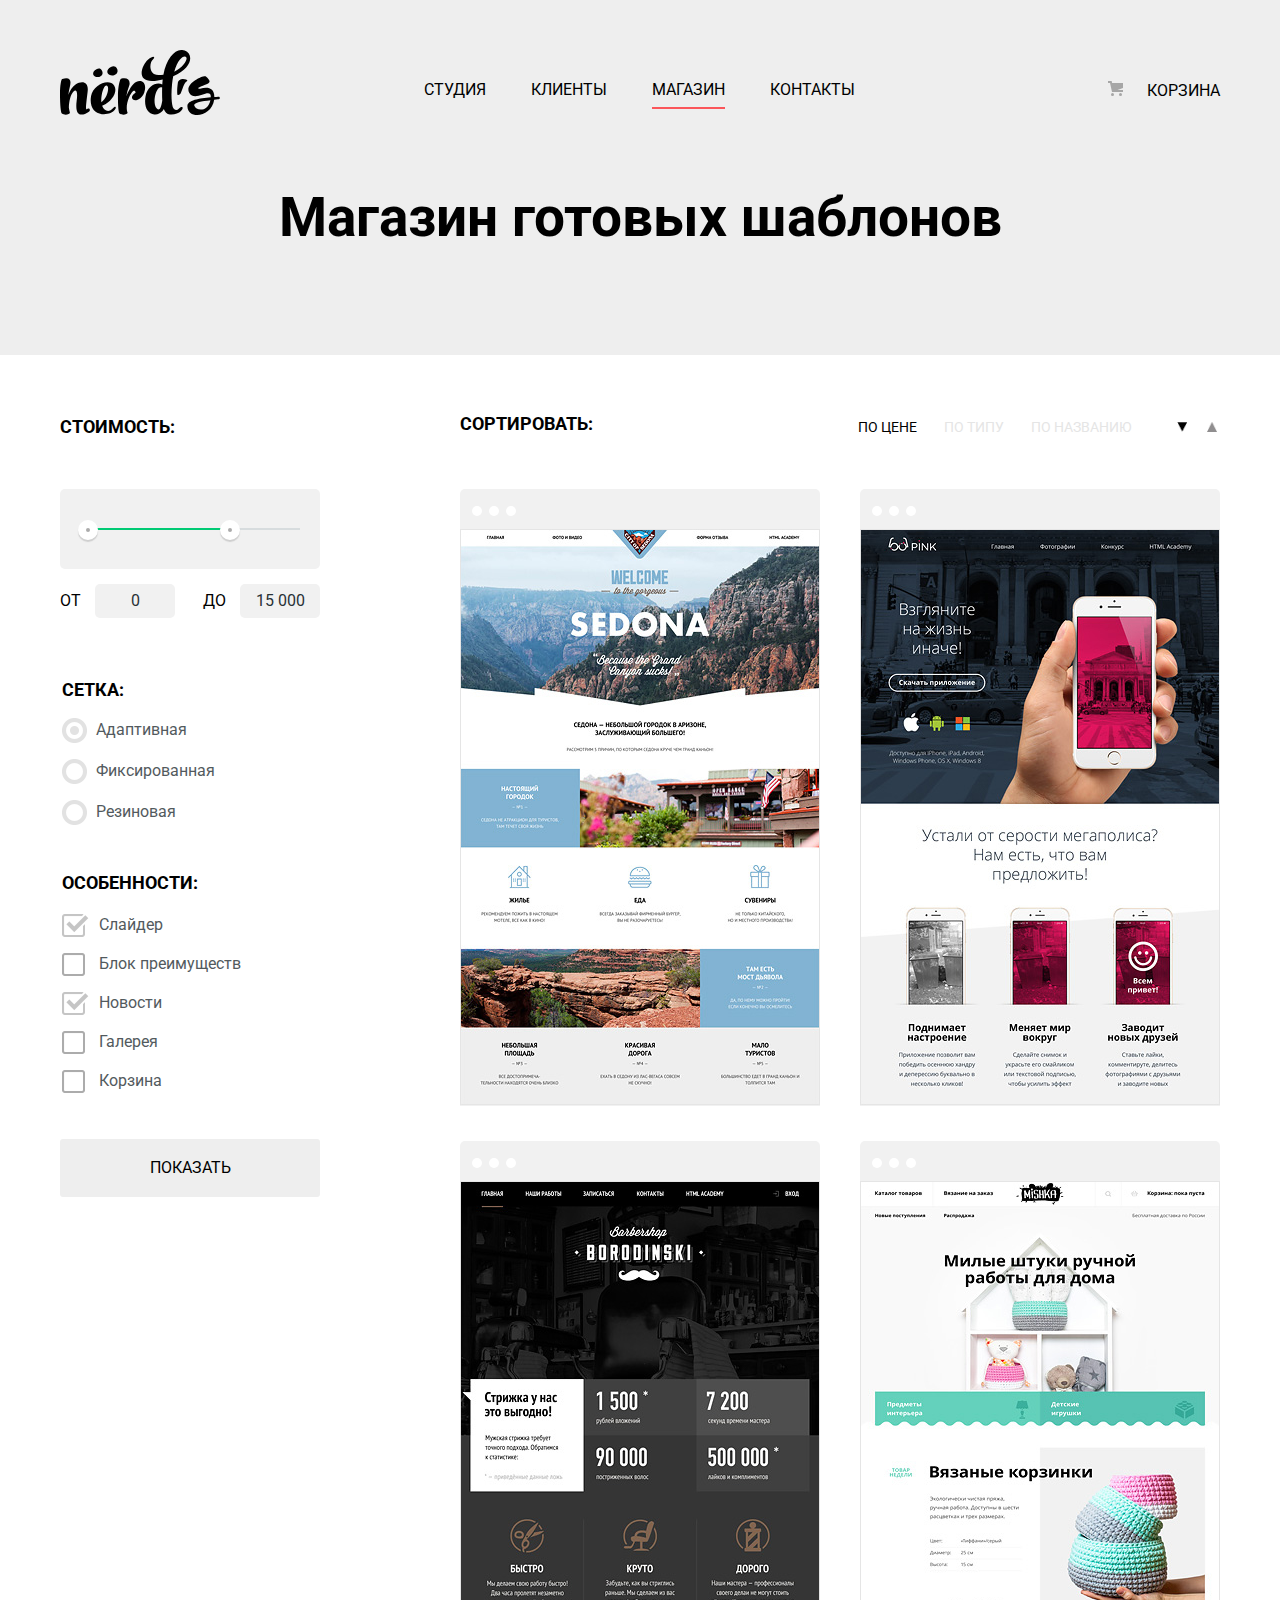
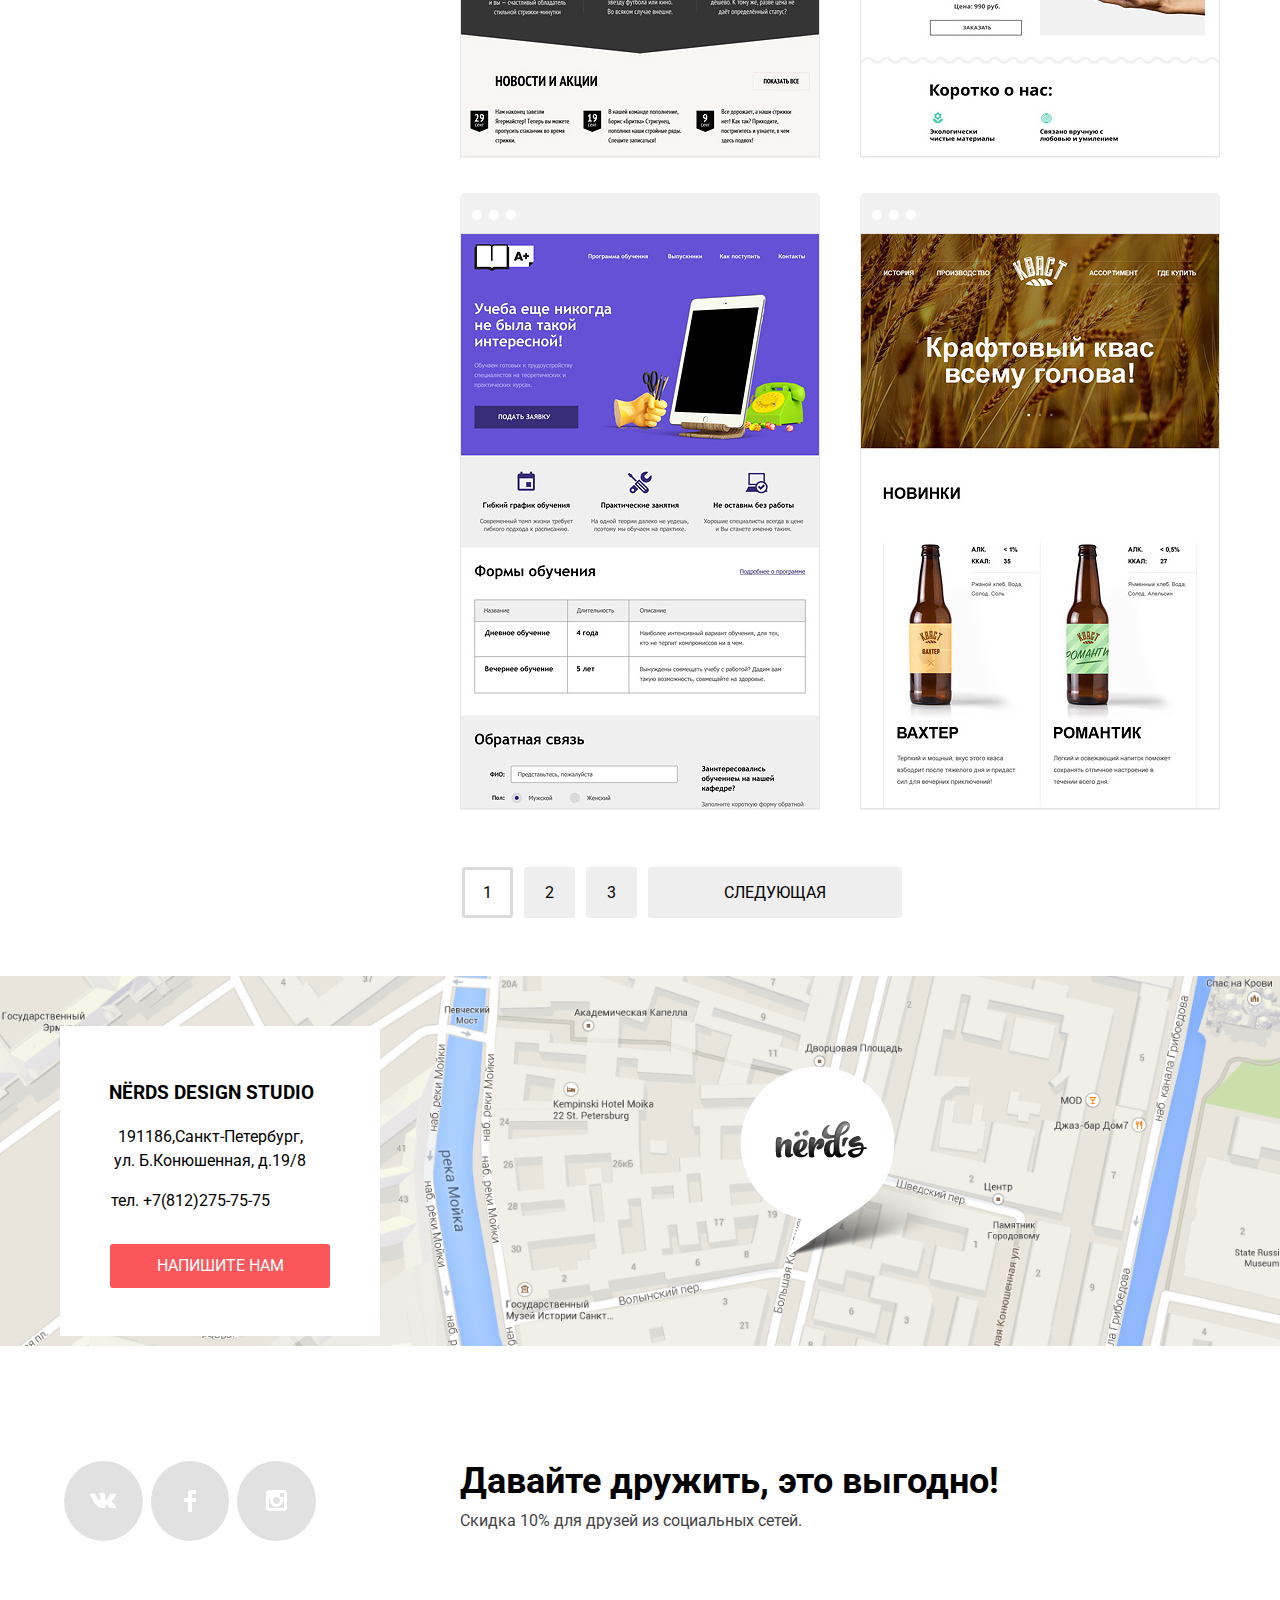
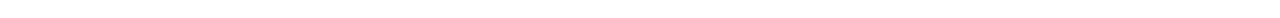
==== inner.html @ 0f118b5a "К макету6" ====
<!DOCTYPE html>
<html lang="ru">

<head>
  <meta charset="utf-8">
  <title>HTML Academy: Нёрдс, внутренняя страница</title>
  <link href="https://fonts.googleapis.com/css?family=Roboto:400,500,700&amp;subset=cyrillic" rel="stylesheet">
  <link href="css/normalize.css" rel="stylesheet">
  <link href="css/style.css" rel="stylesheet">
</head>

<body>
  <header class="main-header">
    <div class="container">
      <nav class="main-navigation">
        <a class="logo" href="index.html">
       <img src="img/nerds-logo.svg" alt="NЕRDS дизайн-студия">
      </a>
        <ul class="site-navigation">
          <li class="site-navigation-item">
            <a href="studio.html">
            Студия
          </a>
          </li>
          <li class="site-navigation-item">
            <a href="clients.html">
            Клиенты
          </a>
          </li>
          <li class="site-navigation-item active">
            <a>
            Магазин
          </a>
          </li>
          <li class="site-navigation-item">
            <a href="contacts.html">
            Контакты
          </a>
          </li>
        </ul>
        <div class="user-navigation">
          <p class="cart">
            <img src="img/cart-icon.svg" width="15" height="15" alt="корзина">
            <a href="cart.html">
            Корзина
          </a>
          </p>
        </div>
      </nav>
      <h1>Магазин готовых шаблонов</h1>
    </div>
  </header>

  <main class="container column">
    <section class="wrap-filter">
      <h2 class="visually-hidden">Фильтр</h2>
      <form class="filter" method="get" action="https://echo.htmlacademy.ru">
        <fieldset class="filter-item">
          <legend>Стоимость:</legend>
          <div class="range-filter">
            <div class="range-controls">
              <div class="scale">
                <div class="bar"></div>
              </div>
              <div class="toggle toggle-min"></div>
              <div class="toggle toggle-max"></div>
            </div>
            <div class="price-controls">
              <label class="min-price">от <input name="min-price" type="text" value="0"></label>
              <label class="max-price">до <input name="max-price" type="text" value="15 000"></label>
            </div>
          </div>
        </fieldset>
        <fieldset class="filter-grid">
          <legend>Сетка:</legend>
          <p>
            <input type="radio" name="grid" value="adaptive" id="filter-adaptive" checked hidden>
            <label for="filter-adaptive">
                Адаптивная
            </label>
          </p>
          <p>
            <input type="radio" name="grid" value="fix" id="filter-fix" hidden>
            <label for="filter-fix">
                Фиксированная
            </label>
          </p>
          <p>
            <input type="radio" name="grid" value="rubber" id="filter-rubber" hidden>
            <label for="filter-rubber">
                Резиновая
            </label>
          </p>
        </fieldset>
        <fieldset class="filter-specials">
          <legend>Особенности:</legend>
          <p>
            <input type="checkbox" name="slider" id="filter-slider" checked hidden>
            <label for="filter-slider">
                Слайдер
            </label>
          </p>
          <p>
            <input type="checkbox" name="adavantage" id="filter-advantage" hidden>
            <label for="filter-advantage">
                Блок преимуществ
            </label>
          </p>
          <p>
            <input type="checkbox" name="news" id="filter-news" checked hidden>
            <label for="filter-news">
                Новости
              </label>
          </p>
          <p>
            <input type="checkbox" name="gallery" id="filter-gallery" hidden>
            <label for="filter-gallery">
                Галерея
            </label>
          </p>
          <p>
            <input type="checkbox" name="cart" id="filter-cart" hidden>
            <label for="filter-cart">
                Корзина
            </label>
          </p>
        </fieldset>
        <button type="submit" class="button button-show">Показать</button>
      </form>
    </section>

    <section class="central">
      <div class="sort-wrap">
        <b>Сортировать:</b>
        <ul class="sort-list">
          <li class="sort-item">
            <a class="sort-price active" href=#>
            По цене
          </a>
          </li>
          <li class="sort-item">
            <a href=#>
            По типу
          </a>
          </li>
          <li class="sort-item">
            <a href=#>
            По названию
          </a>
          </li>
        </ul>
        <ul class="sort-direction">
          <li class="direction-item up">
            <a href=#>
            <img src="img/icon-down-dir.png" width="10" height="10" alt="По убыванию">
          </a>
          </li>
          <li class="direction-item down">
            <a class="down" href=#>
            <img src="img/icon-up-dir.png" width="10" height="10" alt="По возрастанию">
          </a>
          </li>
        </ul>
      </div>
      <section class="clients">
        <h3 class="visually-hidden client-hidden">Клиенты</h3>
        <article class="client">
          <div class="image-wrap">
            <div class="image-head">
              <span></span>
              <span></span>
              <span></span>
            </div>
            <img src="img/img-sedona.jpg" width="360" height="576" alt="сайт Sedona">
            <div class="client-description">
              <a href=#><h3>Sedona</h3></a>
              <p>Информационный сайт для туристов</p>
              <a class="button price">9 900 руб.</a>
            </div>
          </div>
        </article>
        <article class="client">
          <div class="image-wrap">
            <div class="image-head">
              <span></span>
              <span></span>
              <span></span>
            </div>
            <img src="img/img-pink.jpg" width="360" height="576" alt="сайт Pink">
            <div class="client-description">
              <a href=#><h3>PINK APP</h3></a>
              <p>Продуктовый лендинг для IOS и Android</p>
              <a class="button price">9 900 руб.</a>
            </div>
          </div>
        </article>
        <article class="client">
          <div class="image-wrap">
            <div class="image-head">
              <span></span>
              <span></span>
              <span></span>
            </div>
            <img src="img/img-barbershop.jpg" width="360" height="576" alt="сайт Borodinski">
            <div class="client-description">
              <a href=#><h3>Barbershop</h3></a>
              <p>Сайт салона красоты. Для мужчин,да.</p>
              <a class="button price">9 900 руб.</a>
            </div>
          </div>
        </article>
        <article class="client">
          <div class="image-wrap">
            <div class="image-head">
              <span></span>
              <span></span>
              <span></span>
            </div>
            <img src="img/img-mishka.jpg" width="360" height="576" alt="сайт Mishka">
            <div class="client-description">
              <a href=#><h3>Mishka</h3></a>
              <p>Интернет-магазин вязаных игрушек</p>
              <a class="button price">9 900 руб.</a>
            </div>
          </div>
        </article>
        <article class="client">
          <div class="image-wrap">
            <div class="image-head">
              <span></span>
              <span></span>
              <span></span>
            </div>
            <img src="img/img-aplus.jpg" width="360" height="576" alt="сайт A Plus">
            <div class="client-description">
              <a href=#><h3>A PLUS</h3></a>
              <p>Лендинг курсов повышения квалификации</p>
              <a class="button price">9 900 руб.</a>
            </div>
          </div>
        </article>
        <article class="client">
          <div class="image-wrap">
            <div class="image-head">
              <span></span>
              <span></span>
              <span></span>
            </div>
            <img src="img/img-kvast.jpg" width="360" height="576" alt="сайт Kvast">
            <div class="client-description">
              <a href=#><h3>Кваст</h3></a>
              <p>Промо сайт производителя крафтового кваса</p>
              <a class="button price">9 900 руб.</a>
            </div>
          </div>
        </article>
      </section>
      <ul class="paginator">
        <li class="paginator-item active"><a href="#">1</a></li>
        <li class="paginator-item"><a href="#">2</a></li>
        <li class="paginator-item"><a href="#">3</a></li>
        <li class="paginator-item next"><a href="#">Следующая</a></li>
      </ul>
    </section>



  </main>
  <footer class="main-footer">
    <h3 class="visually-hidden">Контакты</h3>
    <section class="map-container">
      <div class="container">
        <div class="container-mark">
          <h3 class="visually-hidden">Как до нас добраться</h3>
          <h3>NЁRDS DESIGN STUDIO</h3>
          <p class="text">191186,Санкт-Петербург,<br> ул. Б.Конюшенная, д.19/8</p>
          <p class="phone">тел. +7(812)275-75-75</p>
          <a class="button write" href="#">
            Напишите нам
          </a>
        </div>
      </div>
      <img src="img/map.png" alt="Адрес офиса:Санкт-Петербург, ул. Б.Конюшенная, д.19/8">
    </section>
    <div class="container">
      <section class="social">
        <div class="footer-social">
          <a class="social-vk" href="#"><svg xmlns="http://www.w3.org/2000/svg" width="26" height="15" viewBox="0 0 26 15"><path fill="#FFF" d="M16.138 11.51c.956-.309 2.18 2.04 3.483 2.939.978.681 1.727.534 1.727.534l3.473-.05s1.815-.112.957-1.554c-.071-.12-.503-1.069-2.585-3.022-2.177-2.043-1.882-1.712.739-5.244 1.597-2.153 2.236-3.468 2.036-4.028-.192-.539-1.365-.399-1.365-.399L20.69.713c-.381.001-.704.119-.851.515-.003.004-.621 1.666-1.445 3.079-1.741 2.989-2.436 3.148-2.724 2.961-.661-.433-.494-1.737-.494-2.664 0-2.897.432-4.105-.846-4.417-.427-.104-.739-.172-1.828-.182-1.392-.021-2.574 0-3.244.329-.445.223-.786.712-.579.74.26.035.843.16 1.155.586.401.552.389 1.789.389 1.789s.229 3.411-.54 3.834c-.528.29-1.25-.302-2.803-3.016-.793-1.388-1.392-2.922-1.392-2.922s-.116-.285-.326-.441c-.25-.185-.6-.244-.6-.244L.848.684S.29.7.085.946c-.182.218-.015.668-.015.668s2.909 6.881 6.203 10.347c3.02 3.182 6.452 2.971 6.452 2.971h1.555s.469-.054.709-.312c.224-.24.214-.691.214-.691s-.031-2.109.935-2.419z"/></svg></a>
          <a class="social-fb" href="#"><svg xmlns="http://www.w3.org/2000/svg" width="12" height="22" viewBox="0 0 12 22"><path fill="#FFF" d="M12 4V0H8a4 4 0 0 0-4 4v4H0v4h4v10h4V12h4V8H8V4h4z"/></svg></a>
          <a class="social-inst" href="#"><svg xmlns="http://www.w3.org/2000/svg" width="21" height="21" viewBox="0 0 21 21"><path fill="#FFF" d="M18 0H3C1.35 0 0 1.35 0 3v15c0 1.65 1.35 3 3 3h15c1.65 0 3-1.35 3-3V3c0-1.65-1.35-3-3-3zm-7.5 7c1.93 0 3.5 1.57 3.5 3.5S12.43 14 10.5 14 7 12.43 7 10.5 8.57 7 10.5 7zM18 18H3V9h1.181A6.504 6.504 0 0 0 4 10.5a6.5 6.5 0 1 0 13 0 6.45 6.45 0 0 0-.181-1.5H18v9zm0-11h-4V3h4v4z"/></svg></a>
        </div>
        <div class="promote">
          <b>Давайте дружить, это выгодно!</b>
          <p>Скидка 10% для друзей из социальных сетей.</p>
        </div>
      </section>
    </div>
  </footer>
  <div class="modal-form">
    <b>Напишите нам</b>
    <button class="modal-close" type="button">Закрыть</button>
    <form class="write-us" method="post" action="https://echo.htmlacademy.ru">
      <div class="form-area">
        <div class="form-wrap">
          <p class="input-write name">
            <label for="user-name">Ваше имя:</label>
            <input id="user-name" type="text" name="name" placeholder="Имя Фамилия">
          </p>
          <p class="input-write email">
            <label for="user-email">Ваш e-mail:</label>
            <input id="user-email" type="text" name="email" placeholder="email@example.com">
          </p>
        </div>
        <p class="input-write letter">
          <label for="user-letter">Текст письма:</label>
          <textarea id="user-letter" rows="5" placeholder="В свободной форме"></textarea>
        </p>
        <button type="submit" class="button send">Отправить</button>
      </div>
    </form>
  </div>
  <script src="js/script.js"></script>
</body>

</html>
---- css/style.css ----
/* Общие стили */

body {
  font-family: "Roboto", "Arial", sans-serif;
  font-size: 16px;
  font-weight: 400;
  line-height: 24px;
  width: 100%;
  min-width: 1200px;
  margin: 0;
  text-transform: uppercase;
  color: black;
  background-color: #ffffff;
}

a {
  text-decoration: none;
}

.visually-hidden {
  position: absolute;
  clip: rect(0 0 0 0);
  width: 1px;
  height: 1px;
  margin: -1px;
}

.container {
  width: 1160px;
  margin: 0 auto;
  padding: 0 20px;
}

/* Стили кнопок */

.button {
  font-size: 16px;
  line-height: 18px;
  display: inline-block;
  width: 200px;
  margin-top: 30px;
  margin-bottom: 30px;
  padding-top: 20px;
  padding-right: 30px;
  padding-bottom: 20px;
  padding-left: 30px;
  text-align: center;
  vertical-align: middle;
  text-transform: uppercase;
  color: #ffffff;
  border: none;
  border-radius: 3px;
  background-color: #fb565a;
}

.button:hover {
  color: #ffffff;
  background-color: #e74246;
}

.button:active {
  color: #e26c6e;
  background-color: #d7373b;
}

.button-slider {
  font-size: 16px;
  line-height: 18px;
  width: 182px;
  height: 10px;
  margin-bottom: 80px;
  padding-bottom: 22px;
}

.button-show {
  width: 260px;
  text-align: center;
  color: #000000;
  background-color: #eeeeee;
}

.button-show:hover {
  color: #000000;
  background-color: #dfdfdf;
}

.button-show:active {
  color: #959595;
  background-color: #d5d5d5;
  box-shadow: 10px;
}

.write {
  width: 160px;
  margin-top: 15px;
  margin-bottom: 6px;
  margin-left: 20px;
  margin-right: 20px;
  padding-top: 13px;
  padding-bottom: 13px;
  text-align: center;
}

.send {
  width: 220px;
  margin-top: 23px;
  margin-bottom: 6px;
  padding-top: 13px;
  padding-bottom: 13px;
  text-align: center;
}
.price {
  width: 200px;
  margin: 0 auto;
  margin-top: 25px;
  padding-left: 0;
  padding-right: 0;
}

/* Header и навигация */

.top {
  background-color: #eeeeee;
}

.logo:hover {
  opacity: .7;
}

.logo:active {
  opacity: .4;
}

.main-header {
  background-color: #eeeeee;
}

.header {
  padding-top: 49px;
}

.main-header ul {
  padding: 0;
  list-style: none;
}

.main-navigation a {
  color: black;
}

.main-navigation a:hover {
  color: #fb565a;
}

.main-navigation a:focus {
  color: #a6a6a6;
}

.main-navigation .active {
  border-bottom: 2px solid #fb565a;
}

.main-navigation {
  font-size: 16px;
  line-height: 30px;
  display: flex;
  flex-direction: row;
  padding-top: 50px;
  text-transform: uppercase;
  justify-content: space-between;
}

.site-navigation {
  display: flex;
  margin-top: 25px;
  margin-right: 50px;
  padding: 0;
  width: 440px;
  justify-content: center;
  flex-wrap: wrap;
}

.site-navigation-item {
  margin-left: 45px;
}

.site-navigation-item:first-child {
  margin-left: 0;
}

.site-navigation-item:last-child {
  margin-right: 0;
}

.user-navigation {
  font-size: 16px;
  line-height: 30px;
  margin-top: 10px;
}

.cart img {
  margin-right: 20px;
}

h1 {
  font-size: 55px;
  font-weight: bold;
  line-height: 55px;
  margin-bottom: 0;
  padding-top: 28px;
  padding-bottom: 110px;
  text-align: center;
  text-transform: none;
}

/* Слайдер */

.slider {
  position: relative;
  width: 100%;
}

.slider-controls {
  font-size: 0;
  position: absolute;
  z-index: 100;
  bottom: 104px;
  left: 50%;
  width: 160px;
  height: 18px;
  transform: translateX(-50%);
  text-align: center;
}

.slider-controls i {
  position: relative;
  display: inline-block;
  width: 18px;
  height: 18px;
  padding: 8px;
  cursor: pointer;
  vertical-align: middle;
  border-radius: 50%;
}

.slider-controls i::after {
  position: absolute;
  z-index: 1;
  top: 8px;
  left: 8px;
  width: 18px;
  height: 18px;
  content: "";
  border-radius: 50%;
  background: #ffffff;
}

.slider-controls .active::before {
  position: absolute;
  z-index: 2;
  top: 50%;
  left: 50%;
  width: 4px;
  height: 4px;
  margin: -4px;
  content: "";
  border: 2px solid #c1c1c1;
  border-radius: 50%;
  background-color: inherit;
}

.slider-item {
  height: 407px;
  padding-top: 15px;
  background-repeat: no-repeat;
  background-position: right bottom;
  background-size: auto;
}

.slider-item .title {
  font-size: 55px;
  font-weight: 500;
  line-height: 55px;
  max-width: 600px;
  margin: 0;
  margin-bottom: 27px;
  padding-top: 52px;
  text-transform: none;
}

.slider-item .text {
  font-size: 16px;
  line-height: 24px;
  max-width: 430px;
  margin: 0;
  margin-bottom: 10px;
  text-transform: none;
  color: #000000;
}

.first {
  background-image: url("../img/slide-first.png");
  background-position: 93% 100%;
}

.second {
  display: none;
  background-image: url("../img/slide-second.png");
  background-position: 100% 0;
}

.third {
  display: none;
  background-image: url("../img/slide-third.png");
  background-position: 100% 20px;
}

.wrap-slider {
  display: flex;
  flex-direction: row;
}

/* Cтили преимуществ */

.advantages {
  width: 100%;
  margin-top: 70px;
  padding-bottom: 40px;
  border-bottom: 2px solid #eeeeee;
}

.advantages ul {
  display: flex;
  flex-direction: row;
  width: 100%;
  margin-top: 77px;
  padding: 0;
  list-style: none;
  justify-content: flex-start;
}

.advantage-item {
  width: 300px;
  min-height: 348px;
  margin-right: 100px;
}

.advantage-item:first-child {
  margin-left: 0;
}

.advantages h3 {
  font-size: 24px;
  line-height: 30px;
  margin-top: 20px;
  margin-bottom: 15px;
  text-transform: uppercase;
}

.advantages p {
  font-size: 16px;
  line-height: 24px;
  width: 260px;
  margin: 0;
  margin-bottom: 25px;
  text-transform: none;
  color: #000000;
}

.advantage {
  display: inline-block;
  width: 100px;
  margin-top: 10px;
  padding-top: 15px;
  padding-bottom: 12px;
}

.advantage-app {
  background-color: #00ca74;
}

.advantage-app:hover {
  background-color: #00bc6c;
}

.advantage-app:active {
  color: #4dc491;
  background-color: #00aa62;
}

.advantage-presentation {
  background-color: #efc84a;
}

.advantage-presentation:hover {
  background-color: #eab534;
}

.advantage-presentation:active {
  color: #ebba53;
  background-color: #e5a722;
}

/* Стили информации и статистики */

.wrap-column {
  display: flex;
  flex-direction: row;
  width: 100%;
  margin-top: 30px;
  padding-bottom: 57px;
  border-bottom: 2px solid #eeeeee;
  justify-content: space-between;
}

.information {
  width: 660px;
  list-style: none;
}

.information ul {
  list-style: none;
}

.statistic ul {
  list-style: none;
}

.information h3 {
  font-size: 45px;
  font-weight: 500;
  line-height: 45px;
  margin: 0;
  margin-top: 40px;
  margin-bottom: 35px;
  text-transform: none;
}

.information b {
  font-size: 16px;
  font-weight: bold;
  line-height: 24px;
}

.information p {
  font-size: 16px;
  line-height: 24px;
  margin-top: 5px;
  margin-bottom: 40px;
  text-transform: none;
  color: #000000;
}

.products ul {
  padding: 0;
  list-style: none;
}

.product-item {
  font-size: 16px;
  line-height: 24px;
  margin-top: 25px;
  text-transform: none;
  color: #000000;
}

.products li:before {
  display: inline-block;
  width: 25px;
  height: 2px;
  margin: 0 5px 4px -37px;
  content: "";
  vertical-align: middle;
  background-color: #fb565a;
}

.statistic-item b {
  font-size: 45px;
  line-height: 45px;
}

.statistic-item span {
  font-size: 25px;
  vertical-align: super;
}

.statistic {
  display: flex;
  flex-direction: column;
  width: 360px;
  justify-content: flex-start;
}

.statistic figure {
  margin: 0;
  margin-top: 5px;
  margin-bottom: 0;
}

.statistic h3 {
  font-size: 16px;
  line-height: 24px;
  margin-top: 25px;
  margin-left: 20px;
}

.statistic ul {
  display: flex;
  margin-top: 10px;
  padding: 0;
  justify-content: flex-start;
}

.statistic b {
  font-size: 45px;
  line-height: 45px;
}

.statistic p {
  font-size: 16px;
  line-height: 18px;
  margin: 0;
  padding-top: 20px;
  text-transform: none;
}

.statistic-item {
  width: 100px;
  margin-top: 10px;
  margin-left: 19px;
}

.statistic-item:first-child {
  margin-left: 0;
}

/* Cтили лого партнеров */

.wrap-partners {
  margin-top: 50px;
  margin-bottom: 80px;
  border-bottom: 2px solid #eeeeee;
}

.partners {
  position: relative;
  display: flex;
  flex-direction: row;
  margin: 0;
  padding: 0;
  list-style: none;
  text-align: center;
  border-bottom: 2px solid #eeeeee;
  justify-content: flex-start;
  flex-wrap: wrap;
  align-items: center;
}

.logo-item {
  display: inline-block;
  vertical-align: middle;
}

.partner-item a {
  opacity: .2;
}

.partner-item a:hover {
  opacity: 1;
}

.partner-item a:active {
  opacity: .1;
}

.partner-item:first-of-type {
  margin-top: 10px;
  margin-left: 30px;
}

.partner-item {
  position: relative;
  margin-right: 100px;
  padding-bottom: 33px;
  cursor: pointer;
}

.partner-item:last-child {
  margin-right: 0;
  margin-left: 20px;
}

.partner-item:first-child::after {
  position: absolute;
  top: 2px;
  right: -51px;
  width: 2px;
  height: 55px;
  content: "";
  background: #eeeeee;
}

.partner-item:nth-of-type(2)::after {
  position: absolute;
  top: 20px;
  right: -43px;
  width: 2px;
  height: 55px;
  content: "";
  background: #eeeeee;
}

.partner-item:nth-of-type(3)::after {
  position: absolute;
  top: 2px;
  right: -57px;
  width: 2px;
  height: 55px;
  content: "";
  background: #eeeeee;
}

/* Cтили фильтра */

.filter-item {
  margin: 0;
  padding: 0;
  border: none;
}

.range-filter {
  width: 260px;
}

.filter-item legend {
  font-size: 18px;
  font-weight: 700;
  line-height: 24px;
  margin-top: 40px;
  text-transform: uppercase;
}

.range-controls {
  position: relative;
  height: 41px;
  margin-top: 50px;
  margin-bottom: 15px;
  padding-top: 39px;
  padding-right: 20px;
  padding-left: 20px;
  border-radius: 5px;
  background-color: #f1f1f1;
}

.range-controls .scale {
  height: 2px;
  background: #d7dcde;
}

.range-controls .bar {
  width: 70%;
  height: 2px;
  background: #00ca74;
}

.range-controls .toggle {
  position: absolute;
  top: 31px;
  left: 0;
  width: 4px;
  height: 4px;
  padding: 0;
  cursor: pointer;
  border: 8px solid #fff;
  border-radius: 50%;
  background-color: #ababab;
  box-shadow: 0 2px 1px 0 #cfcfcf;
}

.range-controls .toggle-min {
  left: 18px;
}

.range-controls .toggle-max {
  left: 160px;
}

.price-controls {
  font-size: 0;
}

.price-controls label {
  font-size: 16px;
  display: inline-block;
  width: 50%;
  vertical-align: middle;
  text-transform: uppercase;
}

.price-controls input {
  font-family: "Roboto", "Arial", sans-serif;
  font-size: 16px;
  width: 60px;
  margin-left: 10px;
  padding: 8px 10px;
  text-align: center;
  color: #283136;
  border: none;
  border-radius: 5px;
  background: #f1f1f1;
}

.max-price {
  text-align: right;
}

.filter-grid {
  font-size: 16px;
  margin-top: 60px;
  padding: 0;
  color: #c1c1c1;
  border: none;
}

.filter-grid p {
  font-size: 16px;
  line-height: 20px;
  text-align: left;
  text-transform: none;
  opacity: .8;
  color: #283136;
}

.filter-grid p:hover {
  opacity: 1;
}

.filter-grid legend {
  font-size: 18px;
  font-weight: 700;
  line-height: 24px;
  text-transform: uppercase;
  color: #000000;
}

.filter-specials {
  font-size: 16px;
  margin-top: 30px;
  padding: 0;
  color: #c1c1c1;
  border: none;
}

.filter-specials legend {
  font-size: 18px;
  font-weight: 700;
  line-height: 24px;
  text-transform: uppercase;
  color: #000000;
  margin-bottom: 3px;
}

.filter-specials p {
  font-size: 16px;
  line-height: 20px;
  text-align: left;
  text-transform: none;
  opacity: .8;
  color: #283136;
}

.filter-specials p:hover {
  opacity: 1;
}

.filter-grid .filter-specials input[type="checkbox"], input[type="radio"] {
  display: none;
}

.filter-grid input[type="radio"]+label:before {
  display: inline-block;
  width: 25px;
  height: 25px;
  margin-right: 5px;
  content: "";
  text-align: center;
  vertical-align: middle;
  opacity: .4;
  background-image: url("../img/radio-off.png");
  background-repeat: no-repeat;
  background-position: left center;
}

.filter-grid input[type="radio"]:checked+label:before {
  background-image: url("../img/radio-on.png");
}

.filter-specials input[type="checkbox"]+label:before {
  display: inline-block;
  width: 30px;
  height: 23px;
  margin-right: 3px;
  content: "";
  vertical-align: middle;
  opacity: .4;
  background-image: url("../img/checkbox-off.png");
  background-repeat: no-repeat;
  background-position: left center;
}

.filter-specials input[type="checkbox"]:checked+label:before {
  background-image: url("../img/checkbox-on.png");
}

.wrap-filter {
  display: block;
  width: 260px;
  padding: 0;
}

/* Стили сортировки */

.sort-wrap {
  display: flex;
  justify-content: flex-start;
}

.sort-item a {
  font-size: 14px;
  line-height: 18px;
  color: #e5e5e5;
}

.sort-item a:hover {
  color: #adadad;
}

.sort-item a:focus {
  color: #000000;
}

.sort-item a:active {
  color: #000000;
}

.sort-item .active {
  color: #000000;
}

.sort-list {
  display: flex;
  flex-direction: row;
  margin: 0;
  margin-right: 45px;
  margin-left: 265px;
  padding: 0;
  list-style: none;
  justify-content: flex-start;
}

.sort-item {
  margin-right: 27px;
}

.sort-item:last-child {
  margin-right: 0;
}

.sort-direction {
  display: flex;
  flex-direction: row;
  margin: 0;
  padding: 0;
  list-style: none;
}

.direction-item:hover {
  opacity: .5;
}

.direction-item .down {
  opacity: .5;
}

.up {
  padding-right: 20px;
}

/* Стили карточек клиентов и центральной секции */

.column {
  display: flex;
  flex-direction: row;
  margin-top: 60px;
  justify-content: space-between;
}

.central b {
  font-size: 18px;
  line-height: 18px;
}

.client h3 {
  font-size: 18px;
  line-height: 30px;
  color: #000000;
}

.clients {
  display: flex;
  margin-top: 15px;
  padding: 0;
  flex-wrap: wrap;
  justify-content: space-between;
}

.client {
  position: relative;
  margin-top: 35px;
  cursor: pointer;
}

.central {
  display: flex;
  flex-direction: column;
  width: 760px;
  margin-left: auto;
}

.image-wrap {
  position: relative;
  overflow: hidden;
  width: 360px;
  height: 617px;
  border-top-left-radius: 5px;
  border-top-right-radius: 5px;
  background-color: #f1f1f1;
}

.image-head {
  font-size: 0;
  position: relative;
  width: 360px;
  height: 30px;
  padding-top: 10px;
  padding-left: 12px;
}

.image-head:before {
  color: #f1f1f1;
}

.image-wrap:hover .client-description {
  opacity: 1;
}

.image-wrap:hover .image-head {
  background-color: #4d4d4d;
}

.image-head span {
  display: inline-block;
  width: 10px;
  height: 10px;
  margin-right: 7px;
  vertical-align: middle;
  border-radius: 50%;
  background-color: #ffffff;
}

.client-description {
  position: absolute;
  bottom: 0;
  overflow: auto;
  width: 360px;
  height: 233px;
  max-height: 233px;
  text-align: center;
  opacity: 0;
  background-color: #eeeeee;
}

.client-description:hover {
  opacity: 1;
}
.client-description h3 {
  font-size: 18px;
  font-weight: 400;
  line-height: 30px;
  padding-top: 10px;
}
.client-description h3:hover {
  color: #b2b1b1;
}

.client-description p {
  font-size: 16px;
  line-height: 18px;
  width: 200px;
  margin: 0 auto;
  margin-top: 15px;
  text-align: center;
  text-transform: none;
  color: #9c9c9c;
}

/* Стили пагинатора */

.paginator a:hover {
  color: #000000;
  background-color: #dfdfdf;
}

.paginator {
  font-size: 16px;
  line-height: 50px;
  display: flex;
  margin: 0;
  margin-top: 58px;
  margin-bottom: 58px;
  margin-left: 2px;
  padding: 0;
  list-style: none;
  text-align: left;
  text-transform: uppercase;
  flex-wrap: wrap;
}

.paginator-item {
  display: inline;
}

.paginator-item a {
  margin-right: 11px;
  padding: 16px 21px;
  color: #000000;
  border-radius: 3px;
  background-color: #eeeeee;
}

.paginator-item.active a {
  padding: 13px 18px;
  border: 3px solid #dbdbdb;
  background-color: #ffffff;
}

.paginator-item a:active {
  padding: 16px 21px;
  border: none;
  background-color: #d5d5d5;
  box-shadow: inset 0 3px 0 0 #bfbfbf;
}

.paginator-item.next:active a {
  padding-right: 76px;
  padding-left: 76px;
}

.paginator-item.next a {
    padding-left: 76px;
    padding-right: 76px;
}

/* Стили футера */

.social {
  display: flex;
  margin-top: 63px;
  margin-bottom: 77px;
}

.footer-social {
  display: flex;
  width: 260px;
  margin: 0;
  margin-top: 2px;
  justify-content: flex-start;
}

.footer-social a {
  position: relative;
  display: flex;
  width: 80px;
  height: 80px;
  margin-right: 4px;
  margin-left: 4px;
  border-radius: 50%;
  background-color: #e1e1e1;
  background-repeat: no-repeat;
  background-position: center;
  align-items: center;
  justify-content: space-around;
}

.footer-social a:hover {
  background-color: #e74246;
}

.footer-social a:active {
  background-color: #d7373b;
}

.footer-contacts {
  font-size: 16px;
  line-height: 18px;
  color: #000000;
}

.footer-contacts b {
  font-size: 16px;
  font-weight: bold;
  line-height: 18px;
}

.promote {
  margin-left: 140px;
  padding-top: 10px;
}

.promote b {
  font-size: 36px;
  font-weight: bolder;
  text-transform: none;
  color: #000000;
}

.promote p {
  font-size: 16px;
  line-height: 22px;
  margin: 0;
  margin-top: 10px;
  text-transform: none;
  color: #444444;
}

.map-container {
  width: 100%;
  height: 420px;
  overflow: hidden;
  text-align: center;
}

.map-container img {
  max-width: 100%;
}

.container-mark:before {
  position: absolute;
  top: 40px;
  left: 680px;
  width: 231px;
  height: 190px;
  content: "";
  background: url("../img/map-marker.png");
}

.container-mark {
  position: absolute;
  display: flex;
  flex-direction: column;
  width: 260px;
  min-height: 250px;
  margin: 0 auto;
  margin-top: 50px;

  padding: 30px;
  text-align: center;
  background: white;
  flex-wrap: wrap;
}

.container-mark h3 {
  margin-top: 25px;
  margin-bottom: 20px;
  margin-right: 17px;
}

.container-mark .text {
  margin: 0;
  text-transform: none;
  margin-right: 20px;
}

.container-mark .phone {
  margin-right: 30px;
  text-transform: none;
  margin-right: 60px;
}

.footer-contacts h3 {
  margin-bottom: 33px;
}

.form-wrap {
  display: flex;
  flex-direction: row;
  width: 760px;
}

.modal-form {
    padding-top: 75px;
    padding-left: 20px;
    position: fixed;
    width: 960px;
    background: white;
    left: 50%;
    top: 50%;
    margin-left: -470px;
    margin-top: -300px;
    box-shadow: 0 25px 100px 0 black;
    z-index: 100;
    display: none;
}

.modal-form b {
    font-size: 45px;
    font-weight: 500;
    line-height: 45px;
    margin-top: 0;
    margin-left: 50px;
    text-transform: none;
}

.modal-show {
  display: block;
  animation: bounce .6s;
}

@keyframes bounce {
  0% {
    transform: translateY(-2000px);
  }
  70% {
    transform: translateY(30px);
  }
  90% {
    transform: translateY(-10px);
  }
  100% {
    transform: translateY(0);
  }
}

.form-area {
  width: 760px;
  margin: 50px;
}

.input-write label {
  font-size: 16px;
  font-weight: bold;
  line-height: 18px;
}

.input-write input {
  font-size: 16px;
  line-height: 18px;
  width: 360px;
  height: 48px;
  padding-left: 15px;
  opacity: .2;
  border: 2px solid black;
  border-radius: 3px;
  outline: none;
}

.input-write:first-child {
  margin-right: 70px;
}

.input-write textarea {
  font-size: 16px;
  line-height: 18px;
  width: 810px;
  height: 103px;
  padding-top: 15px;
  padding-left: 15px;
  resize: none;
  opacity: .2;
  border: 2px solid black;
  border-radius: 3px;
  outline: none;
}

.input-write .letter {
  margin-top: 60px;
}

.input-write input:hover {
  border-color: #b4b9bb;
}

.input-write input:focus {
  border-color: #000000;
}

.input-write input:invalid {
  border-color: #e74246;
}

.input-write textarea:hover {
  border-color: #b4b9bb;
}

.input-write textarea:focus {
  border-color: #000000;
}

.input-write textarea:invalid {
  border-color: #e74246;
}

.input-write .name {
  margin-left: 40px;
}

.modal-close {
  font-size: 0;
  position: absolute;
  top: 80px;
  right: 60px;
  width: 30px;
  height: 30px;
  cursor: pointer;
  border: 0;
  outline: 0;
  background-color: transparent;
}

.modal-close:hover::before, .modal-close:hover::after {
  opacity: 1;
}

.modal-close:active::before, .modal-close:active::after {
  opacity: .2;
}

.modal-close::before, .modal-close::after {
  position: absolute;
  top: 10px;
  left: 2px;
  width: 20px;
  height: 3px;
  content: "";
  opacity: .5;
  border-radius: 2px;
  background-color: #fb565a;
}

.modal-close::before {
  transform: rotate(45deg);
}

.modal-close::after {
  transform: rotate(-45deg);
}
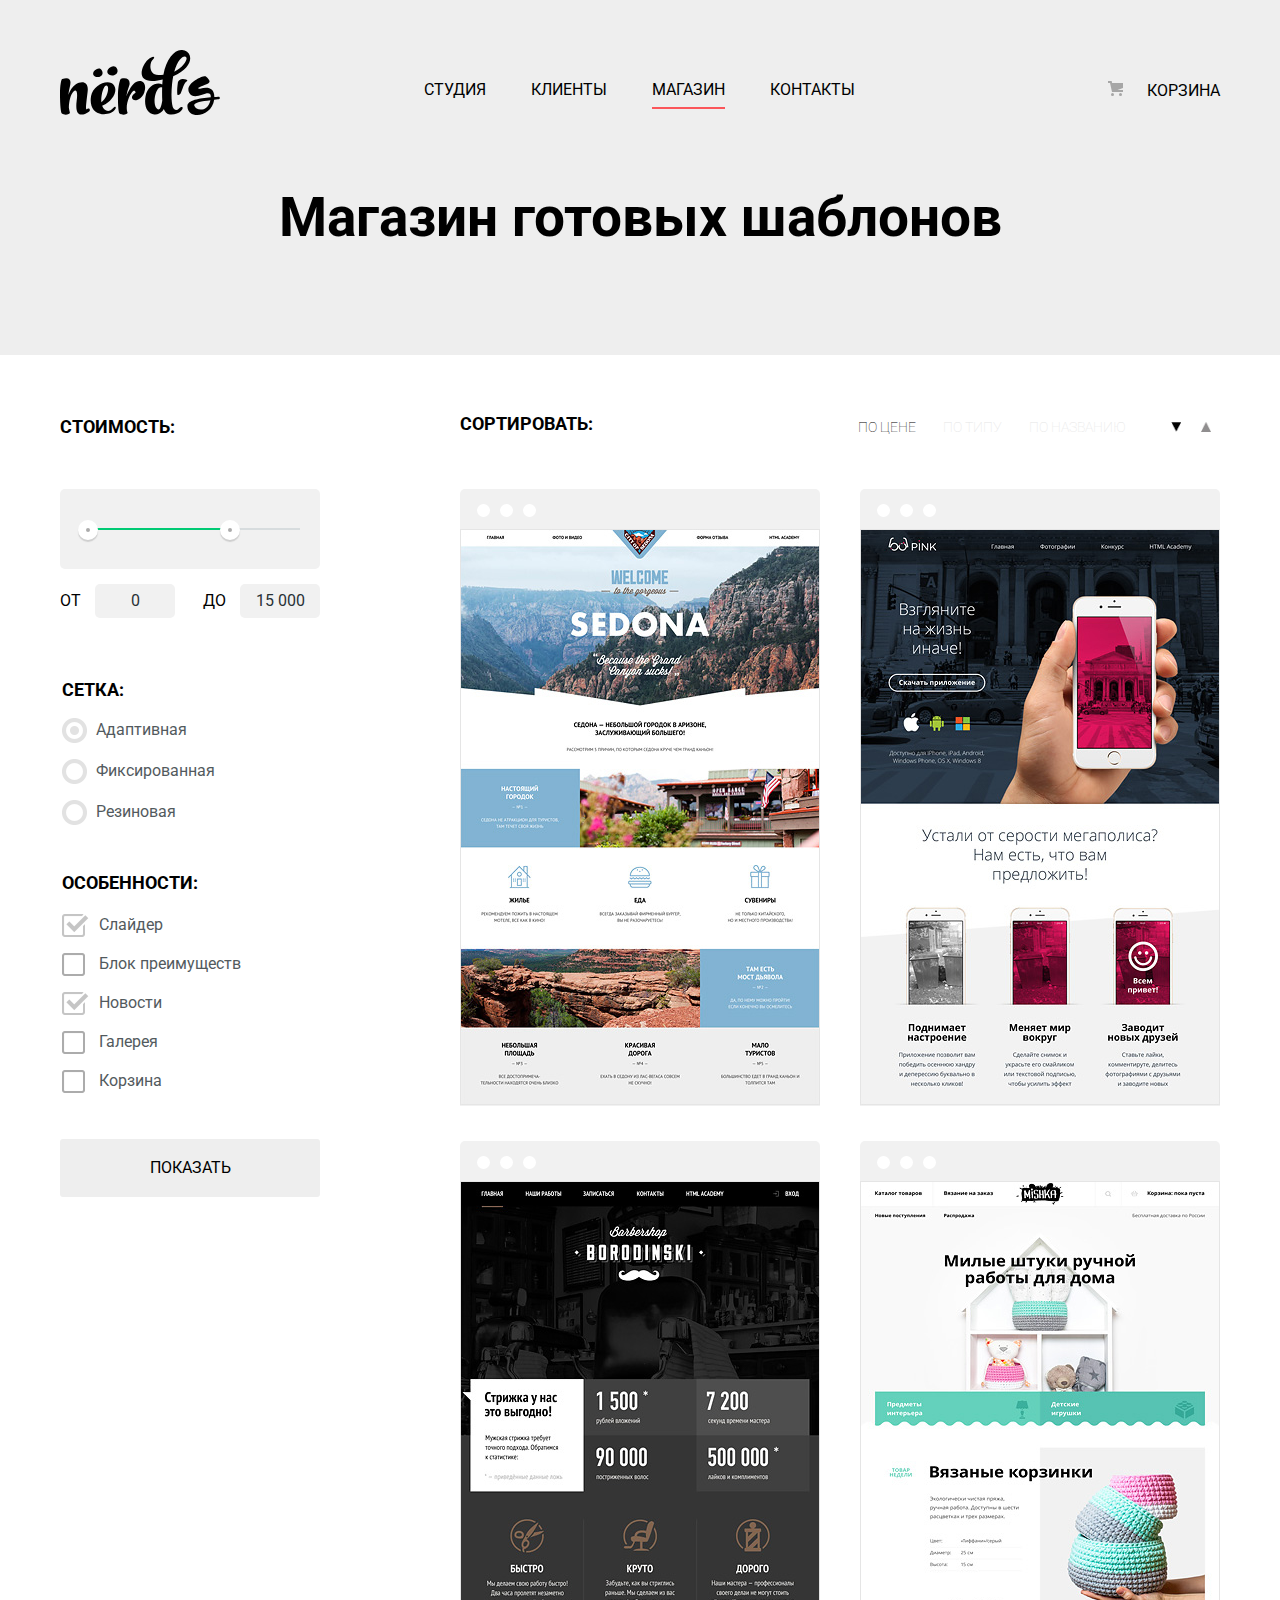
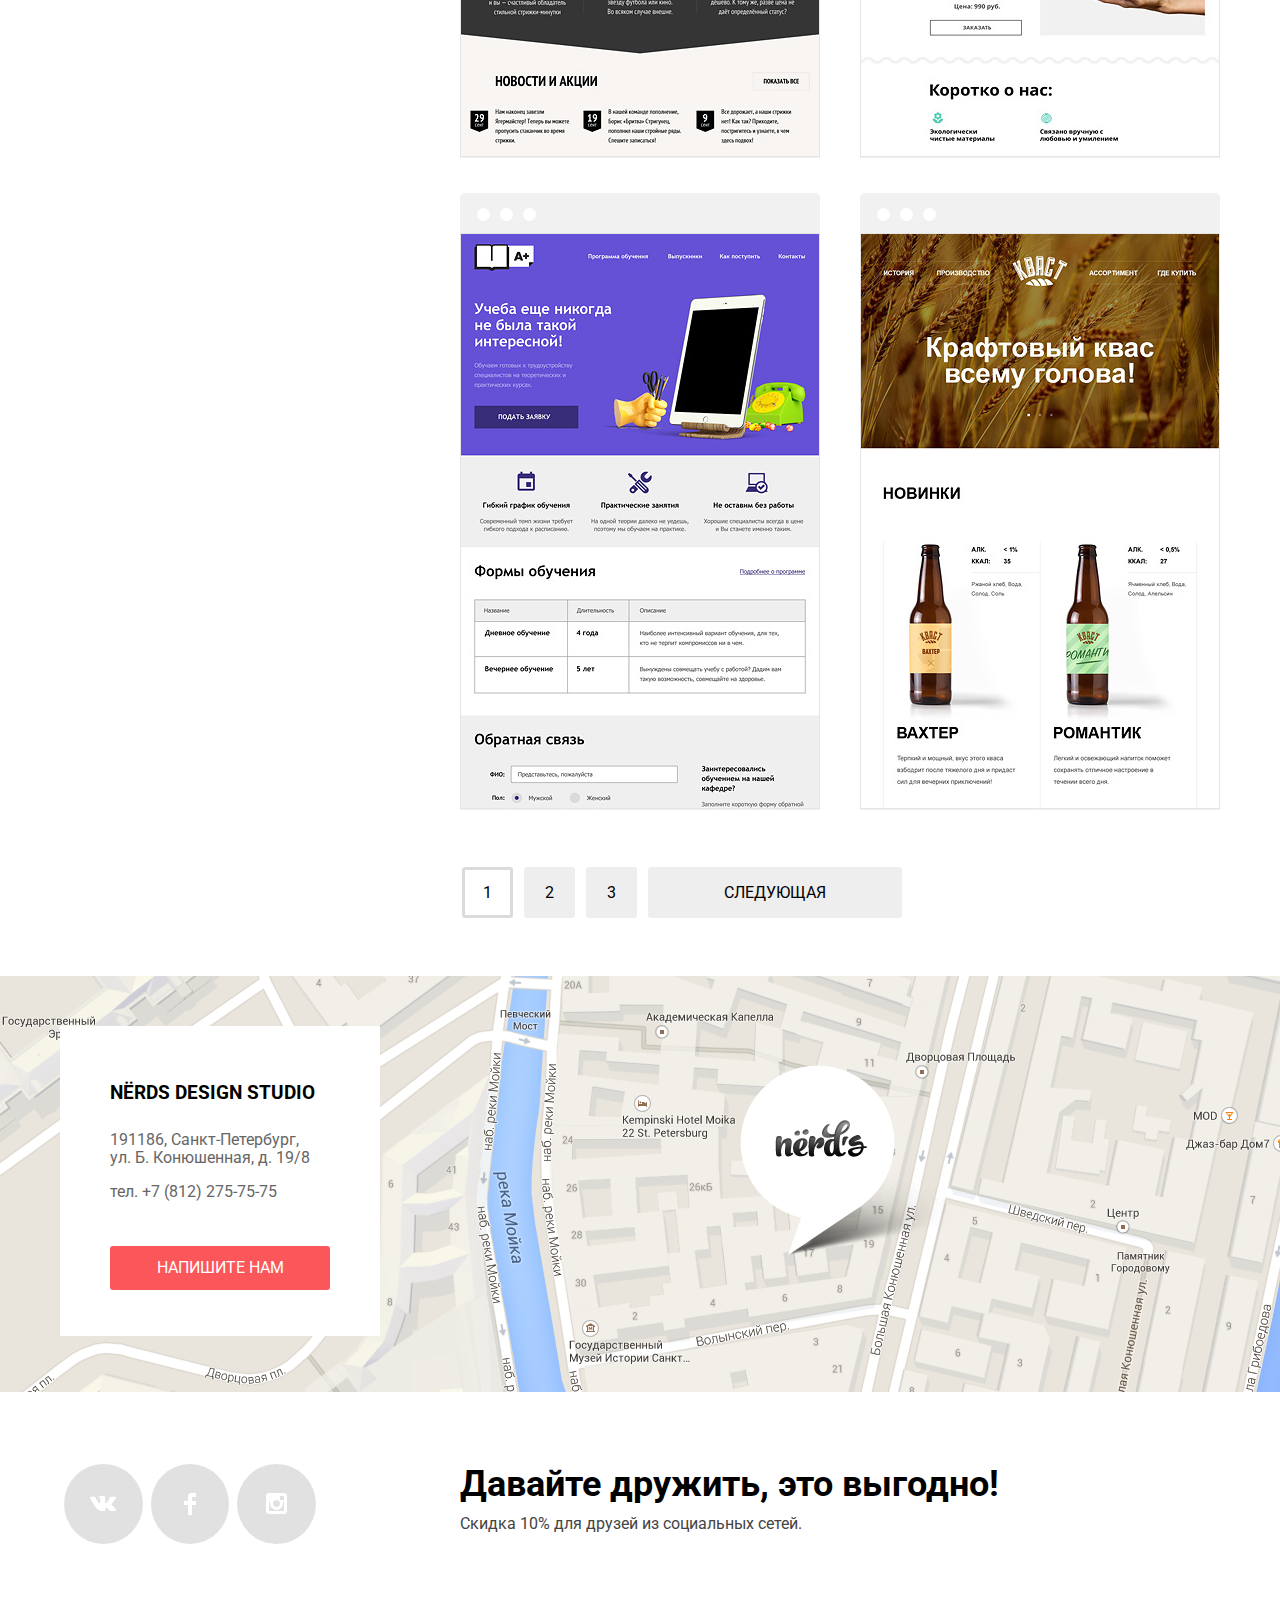
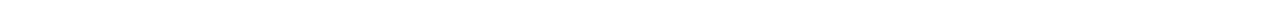
==== commit 1c7bc661: "К макету7" ====
--- a/inner.html
+++ b/inner.html
@@ -273,8 +273,8 @@
         <div class="container-mark">
           <h3 class="visually-hidden">Как до нас добраться</h3>
           <h3>NЁRDS DESIGN STUDIO</h3>
-          <p class="text">191186,Санкт-Петербург,<br> ул. Б.Конюшенная, д.19/8</p>
-          <p class="phone">тел. +7(812)275-75-75</p>
+          <p class="text">191186, Санкт-Петербург,<br> ул. Б. Конюшенная, д. 19/8</p>
+          <p class="phone">тел. +7 (812) 275-75-75</p>
           <a class="button write" href="#">
             Напишите нам
           </a>
--- a/css/style.css
+++ b/css/style.css
@@ -87,7 +87,7 @@
 .button-show:active {
   color: #959595;
   background-color: #d5d5d5;
-  box-shadow: 10px;
+  box-shadow: 0 0 0 10px;
 }
 
 .write {
@@ -109,12 +109,18 @@
   padding-bottom: 13px;
   text-align: center;
 }
+
 .price {
   width: 200px;
   margin: 0 auto;
   margin-top: 25px;
+  padding-top: 20px;
   padding-left: 0;
   padding-right: 0;
+}
+
+.price a {
+  padding-top: 40px;
 }
 
 /* Header и навигация */
@@ -827,6 +833,7 @@
 
 .sort-item a {
   font-size: 14px;
+  font-weight: 100;
   line-height: 18px;
   color: #e5e5e5;
 }
@@ -960,43 +967,53 @@
 
 .image-head span {
   display: inline-block;
-  width: 10px;
-  height: 10px;
-  margin-right: 7px;
+  width: 13px;
+  height: 13px;
+  margin-right: 10px;
   vertical-align: middle;
   border-radius: 50%;
   background-color: #ffffff;
+}
+
+.image-head span:first-child {
+  margin-left: 5px;
 }
 
 .client-description {
   position: absolute;
   bottom: 0;
   overflow: auto;
+  overflow-wrap: break-word;
   width: 360px;
   height: 233px;
   max-height: 233px;
+  opacity: 0;
   text-align: center;
-  opacity: 0;
   background-color: #eeeeee;
 }
 
 .client-description:hover {
   opacity: 1;
 }
+
 .client-description h3 {
   font-size: 18px;
   font-weight: 400;
   line-height: 30px;
   padding-top: 10px;
 }
+
 .client-description h3:hover {
   color: #b2b1b1;
 }
 
 .client-description p {
   font-size: 16px;
+  font-weight: 200;
   line-height: 18px;
   width: 200px;
+  height: 35px;
+  overflow: auto;
   margin: 0 auto;
   margin-top: 15px;
   text-align: center;
@@ -1057,8 +1074,8 @@
 }
 
 .paginator-item.next a {
-    padding-left: 76px;
-    padding-right: 76px;
+  padding-left: 76px;
+  padding-right: 76px;
 }
 
 /* Стили футера */
@@ -1135,23 +1152,22 @@
 
 .map-container {
   width: 100%;
-  height: 420px;
+  height: 100%;
+  margin: 0;
+  padding: 0;
   overflow: hidden;
   text-align: center;
 }
 
-.map-container img {
-  max-width: 100%;
-}
-
 .container-mark:before {
   position: absolute;
-  top: 40px;
+  overflow: auto;
+  top: 39px;
   left: 680px;
   width: 231px;
   height: 190px;
   content: "";
-  background: url("../img/map-marker.png");
+  background-image: url("../img/map-marker.png");
 }
 
 .container-mark {
@@ -1162,29 +1178,35 @@
   min-height: 250px;
   margin: 0 auto;
   margin-top: 50px;
-
   padding: 30px;
-  text-align: center;
+  text-align: left;
   background: white;
   flex-wrap: wrap;
 }
 
 .container-mark h3 {
   margin-top: 25px;
-  margin-bottom: 20px;
-  margin-right: 17px;
+  margin-left: 20px;
 }
 
 .container-mark .text {
-  margin: 0;
-  text-transform: none;
-  margin-right: 20px;
+  font-size: 16px;
+  line-height: 18px;
+  color: #666666;
+  margin: 0;
+  margin-top: 7px;
+  text-transform: none;
+  margin-left: 20px;
 }
 
 .container-mark .phone {
-  margin-right: 30px;
-  text-transform: none;
-  margin-right: 60px;
+  font-size: 16px;
+  line-height: 18px;
+  font-weight: 400;
+  color: #666666;
+  text-transform: none;
+  margin-left: 20px;
+  margin-bottom: 30px;
 }
 
 .footer-contacts h3 {
@@ -1198,27 +1220,27 @@
 }
 
 .modal-form {
-    padding-top: 75px;
-    padding-left: 20px;
-    position: fixed;
-    width: 960px;
-    background: white;
-    left: 50%;
-    top: 50%;
-    margin-left: -470px;
-    margin-top: -300px;
-    box-shadow: 0 25px 100px 0 black;
-    z-index: 100;
-    display: none;
+  padding-top: 75px;
+  padding-left: 20px;
+  position: fixed;
+  width: 960px;
+  background: white;
+  left: 50%;
+  top: 50%;
+  margin-left: -470px;
+  margin-top: -300px;
+  box-shadow: 0 25px 100px 0 black;
+  z-index: 100;
+  display: none;
 }
 
 .modal-form b {
-    font-size: 45px;
-    font-weight: 500;
-    line-height: 45px;
-    margin-top: 0;
-    margin-left: 50px;
-    text-transform: none;
+  font-size: 45px;
+  font-weight: 500;
+  line-height: 45px;
+  margin-top: 0;
+  margin-left: 50px;
+  text-transform: none;
 }
 
 .modal-show {
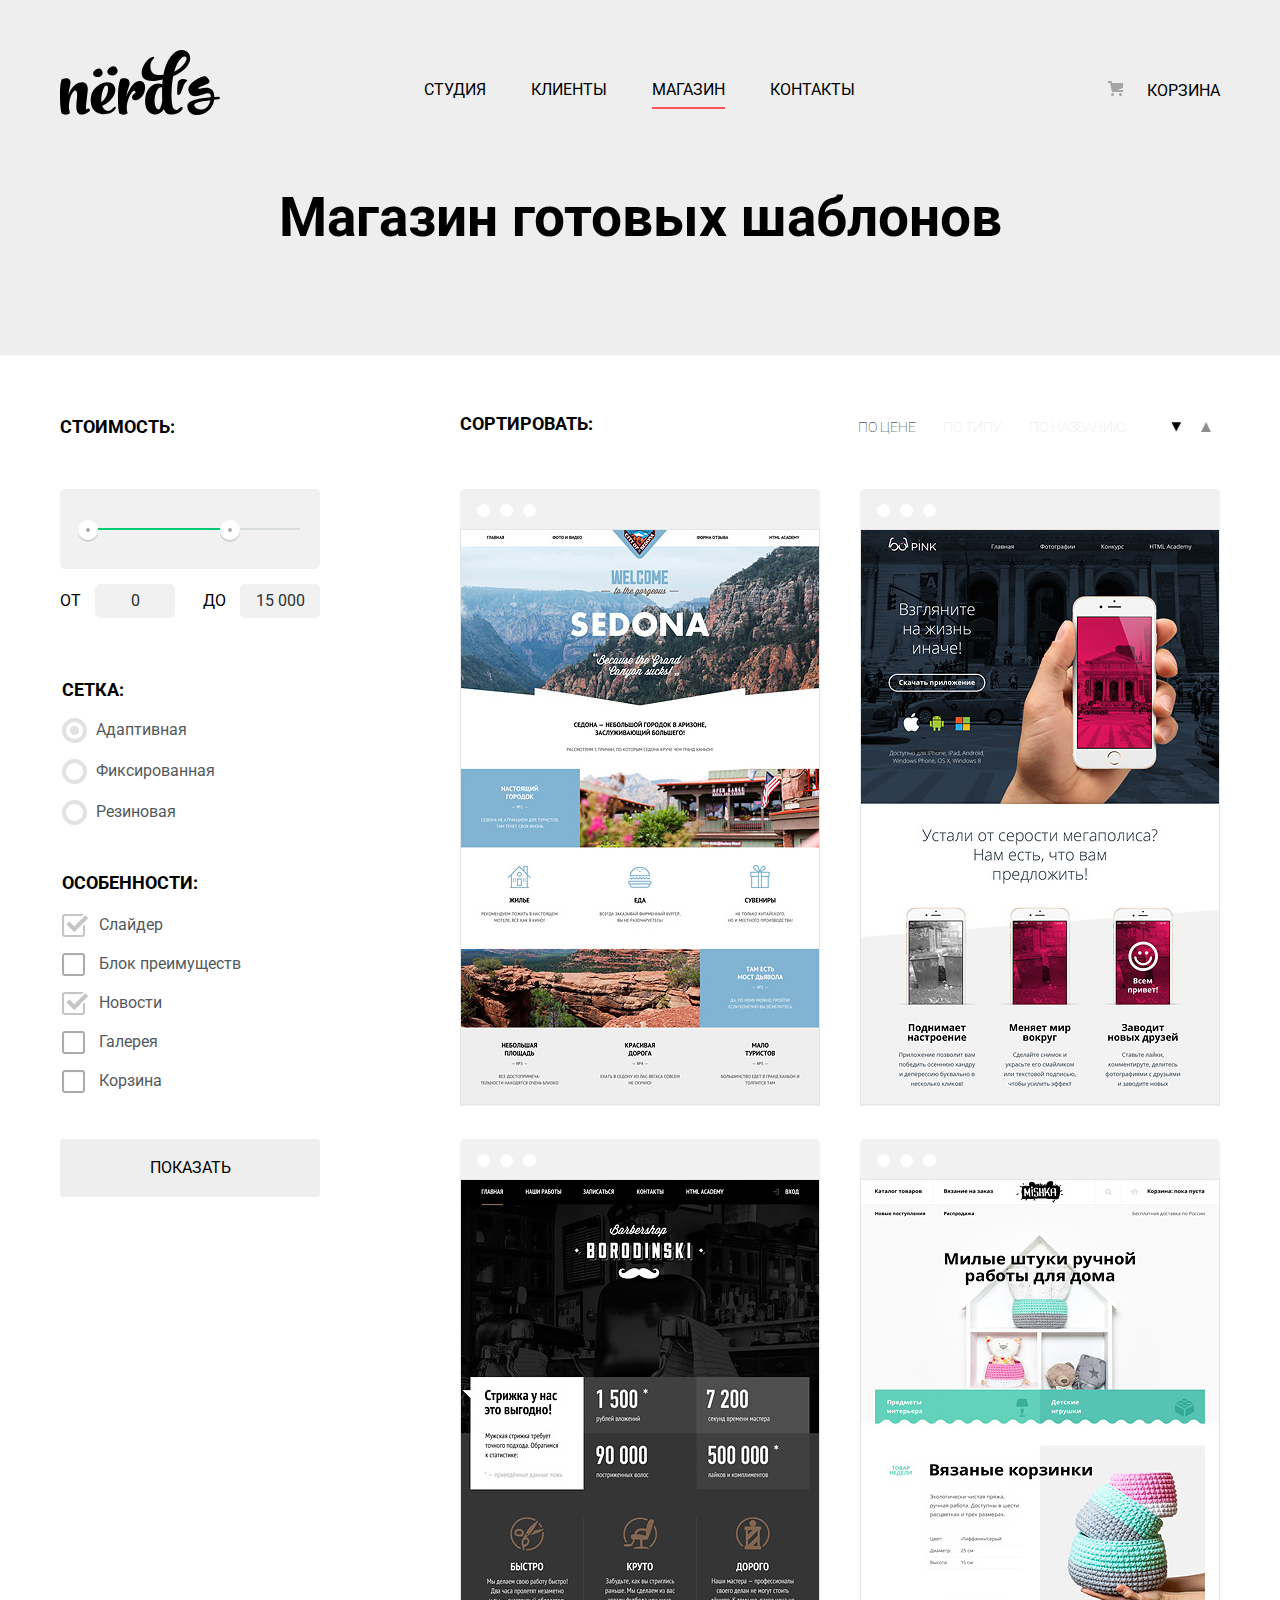
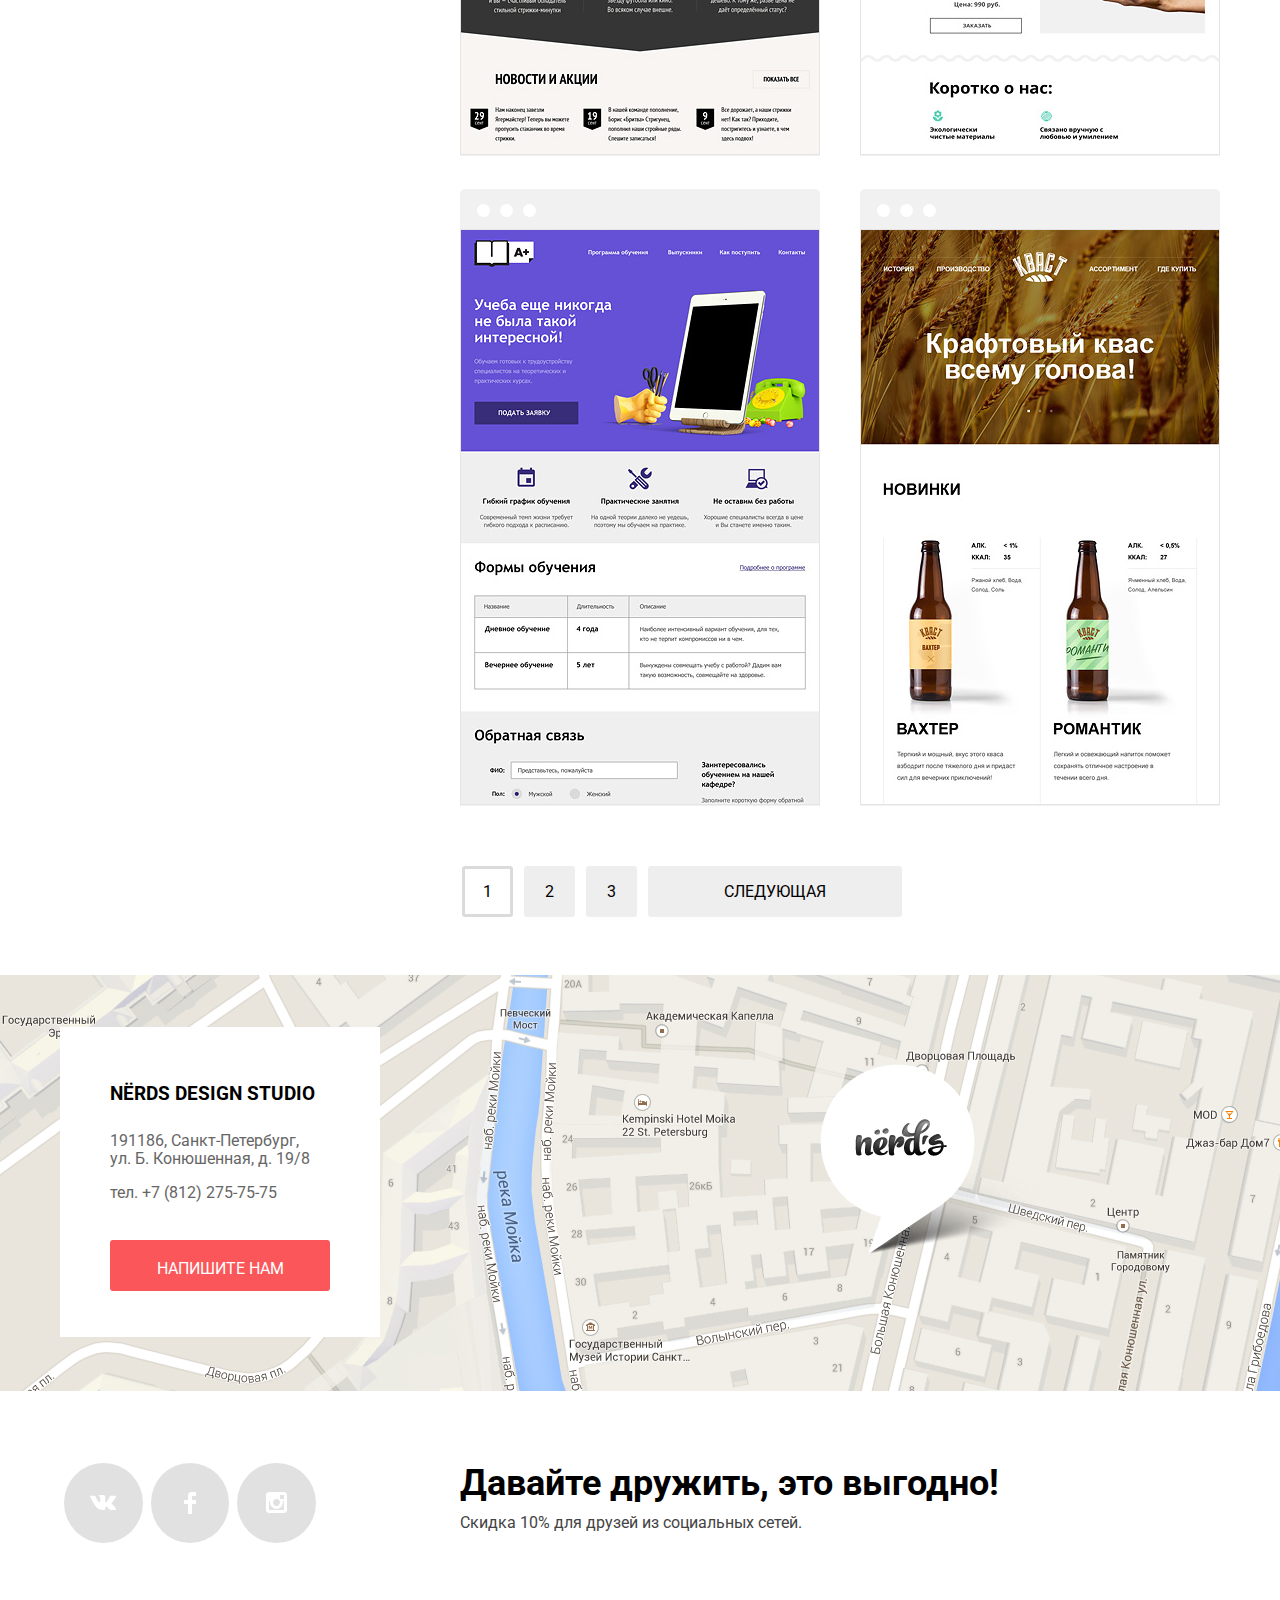
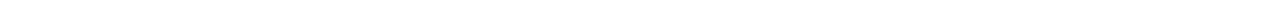
==== commit c5395f7c: "к макету8" ====
--- a/inner.html
+++ b/inner.html
@@ -280,7 +280,7 @@
           </a>
         </div>
       </div>
-      <img src="img/map.png" alt="Адрес офиса:Санкт-Петербург, ул. Б.Конюшенная, д.19/8">
+      <img src="img/map.jpg" alt="Адрес офиса:Санкт-Петербург, ул. Б.Конюшенная, д.19/8">
     </section>
     <div class="container">
       <section class="social">
--- a/css/style.css
+++ b/css/style.css
@@ -87,16 +87,17 @@
 .button-show:active {
   color: #959595;
   background-color: #d5d5d5;
-  box-shadow: 0 0 0 10px;
+  box-shadow: inset 0 3px 0 0 #bfbfbf;
 }
 
 .write {
   width: 160px;
-  margin-top: 15px;
-  margin-bottom: 6px;
+  margin-top: 8px;
+  margin-bottom: 7px;
   margin-left: 20px;
   margin-right: 20px;
-  padding-top: 13px;
+  padding: 30px;
+  padding-top: 20px;
   padding-bottom: 13px;
   text-align: center;
 }
@@ -113,8 +114,9 @@
 .price {
   width: 200px;
   margin: 0 auto;
-  margin-top: 25px;
-  padding-top: 20px;
+  margin-top: 24px;
+  margin-left: 3px;
+  padding: 16px 0;
   padding-left: 0;
   padding-right: 0;
 }
@@ -544,7 +546,7 @@
 
 .wrap-partners {
   margin-top: 50px;
-  margin-bottom: 80px;
+  margin-bottom: 70px;
   border-bottom: 2px solid #eeeeee;
 }
 
@@ -915,7 +917,7 @@
 
 .clients {
   display: flex;
-  margin-top: 15px;
+  margin-top: 50px;
   padding: 0;
   flex-wrap: wrap;
   justify-content: space-between;
@@ -923,7 +925,7 @@
 
 .client {
   position: relative;
-  margin-top: 35px;
+  margin-bottom: 33px;
   cursor: pointer;
 }
 
@@ -1012,7 +1014,7 @@
   font-weight: 200;
   line-height: 18px;
   width: 200px;
-  height: 35px;
+  height: 40px;
   overflow: auto;
   margin: 0 auto;
   margin-top: 15px;
@@ -1033,8 +1035,8 @@
   line-height: 50px;
   display: flex;
   margin: 0;
-  margin-top: 58px;
-  margin-bottom: 58px;
+  margin-top: 28px;
+  margin-bottom: 50px;
   margin-left: 2px;
   padding: 0;
   list-style: none;
@@ -1159,17 +1161,6 @@
   text-align: center;
 }
 
-.container-mark:before {
-  position: absolute;
-  overflow: auto;
-  top: 39px;
-  left: 680px;
-  width: 231px;
-  height: 190px;
-  content: "";
-  background-image: url("../img/map-marker.png");
-}
-
 .container-mark {
   position: absolute;
   display: flex;
@@ -1177,7 +1168,7 @@
   width: 260px;
   min-height: 250px;
   margin: 0 auto;
-  margin-top: 50px;
+  margin-top: 60px;
   padding: 30px;
   text-align: left;
   background: white;
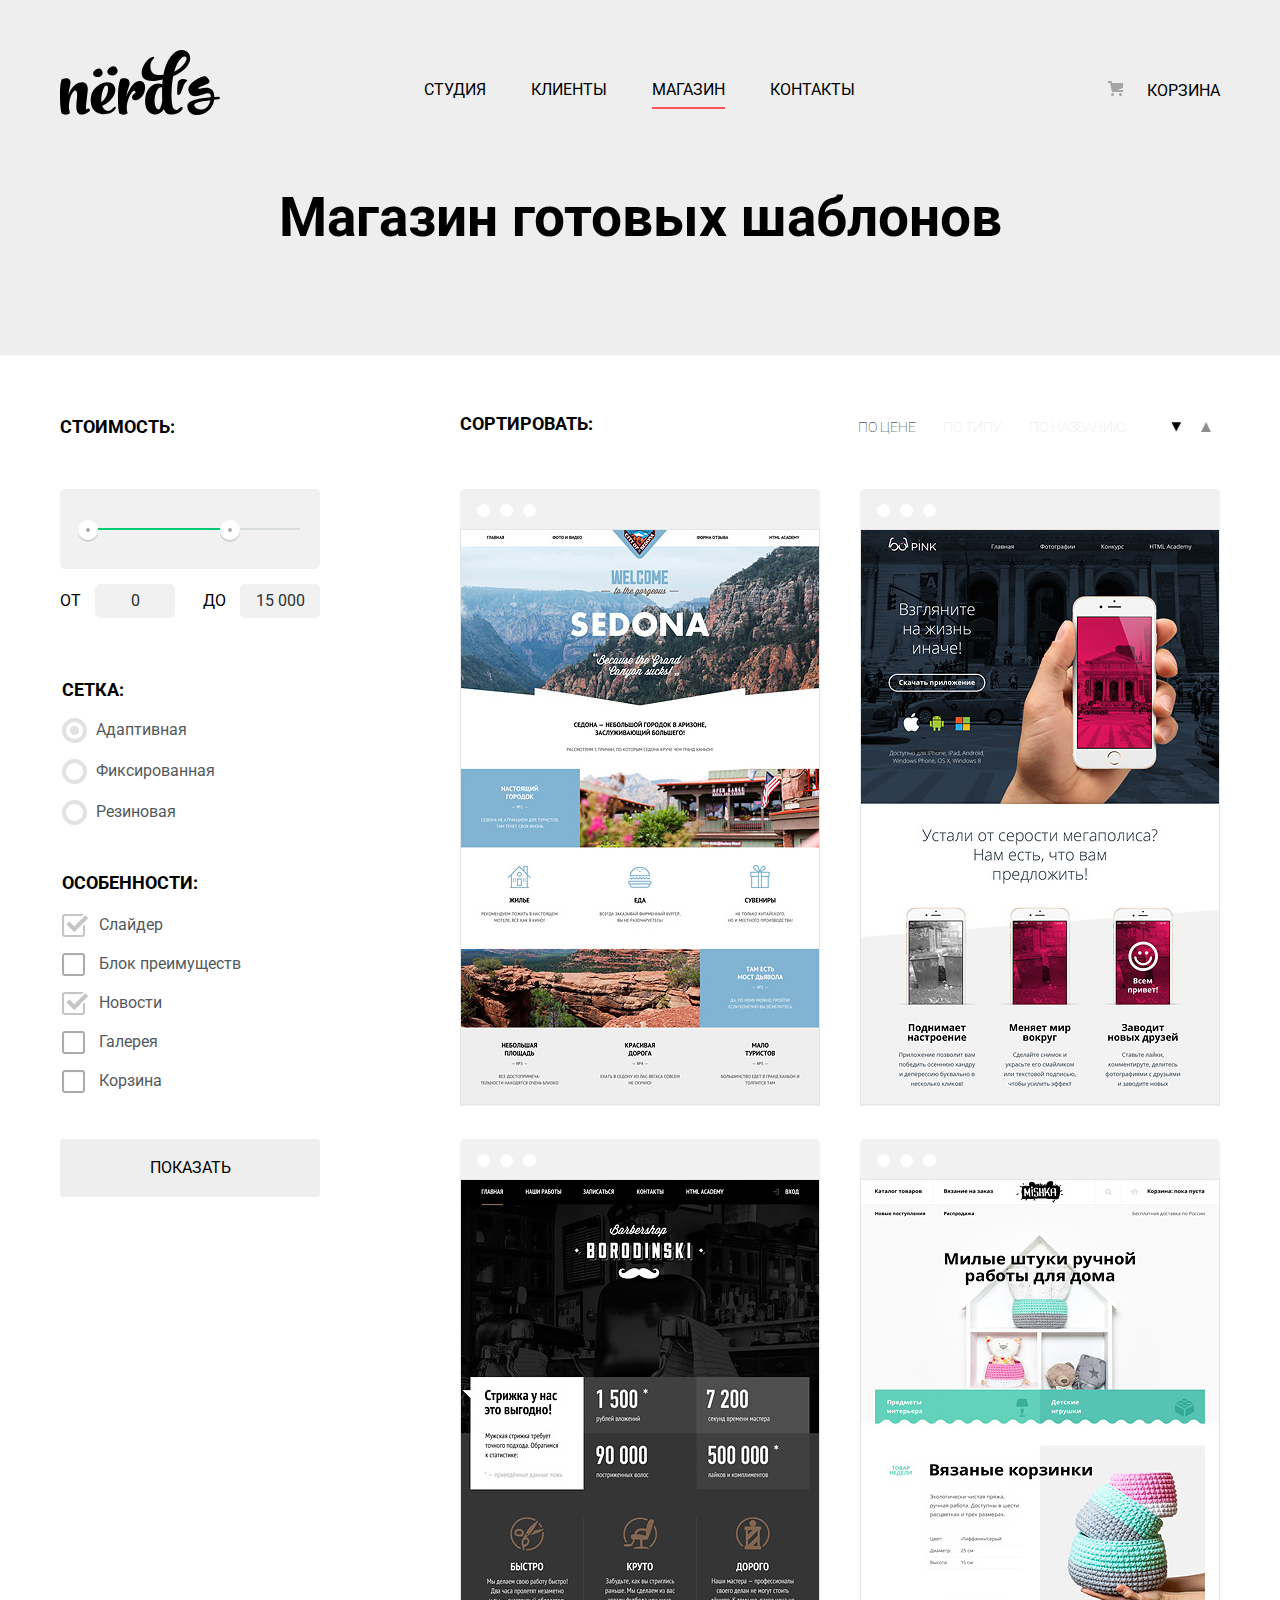
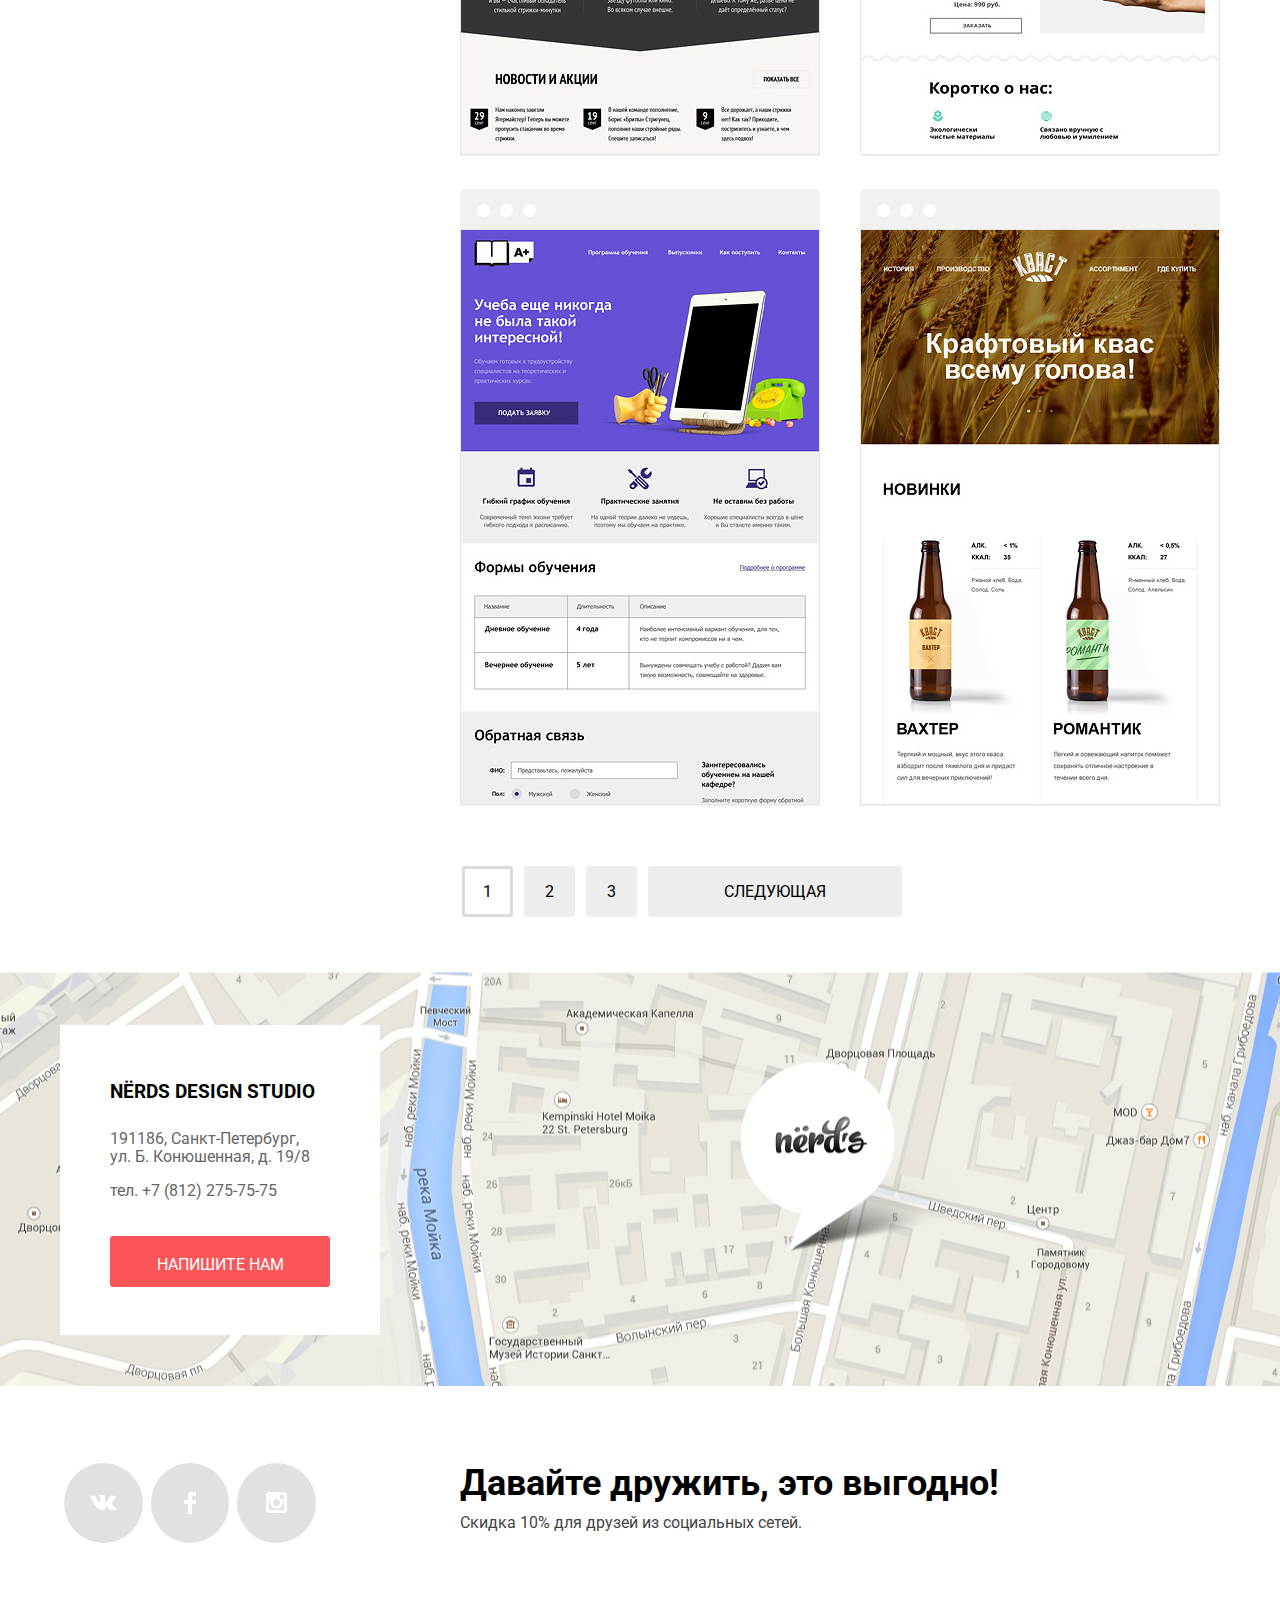
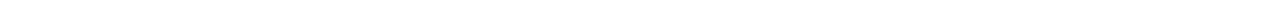
==== commit 70523918: "к макету9" ====
--- a/inner.html
+++ b/inner.html
@@ -280,8 +280,7 @@
           </a>
         </div>
       </div>
-      <img src="img/map.jpg" alt="Адрес офиса:Санкт-Петербург, ул. Б.Конюшенная, д.19/8">
-    </section>
+   </section>
     <div class="container">
       <section class="social">
         <div class="footer-social">
--- a/css/style.css
+++ b/css/style.css
@@ -416,7 +416,7 @@
   flex-direction: row;
   width: 100%;
   margin-top: 30px;
-  padding-bottom: 57px;
+  padding-bottom: 60px;
   border-bottom: 2px solid #eeeeee;
   justify-content: space-between;
 }
@@ -454,7 +454,7 @@
   font-size: 16px;
   line-height: 24px;
   margin-top: 5px;
-  margin-bottom: 40px;
+  margin-bottom: 38px;
   text-transform: none;
   color: #000000;
 }
@@ -514,7 +514,7 @@
 
 .statistic ul {
   display: flex;
-  margin-top: 10px;
+  margin-top: 6px;
   padding: 0;
   justify-content: flex-start;
 }
@@ -534,7 +534,7 @@
 
 .statistic-item {
   width: 100px;
-  margin-top: 10px;
+  margin-top: 12px;
   margin-left: 19px;
 }
 
@@ -545,8 +545,8 @@
 /* Cтили лого партнеров */
 
 .wrap-partners {
-  margin-top: 50px;
-  margin-bottom: 70px;
+  margin-top: 43px;
+  margin-bottom: 84px;
   border-bottom: 2px solid #eeeeee;
 }
 
@@ -558,7 +558,7 @@
   padding: 0;
   list-style: none;
   text-align: center;
-  border-bottom: 2px solid #eeeeee;
+
   justify-content: flex-start;
   flex-wrap: wrap;
   align-items: center;
@@ -911,6 +911,7 @@
 
 .client h3 {
   font-size: 18px;
+  font-weight: 700;
   line-height: 30px;
   color: #000000;
 }
@@ -1084,7 +1085,7 @@
 
 .social {
   display: flex;
-  margin-top: 63px;
+  margin-top: 75px;
   margin-bottom: 77px;
 }
 
@@ -1154,11 +1155,13 @@
 
 .map-container {
   width: 100%;
-  height: 100%;
+  height: 419px;
   margin: 0;
   padding: 0;
   overflow: hidden;
   text-align: center;
+  background-image: url("../img/map.jpg");
+  background-position: 50%;
 }
 
 .container-mark {
@@ -1168,7 +1171,7 @@
   width: 260px;
   min-height: 250px;
   margin: 0 auto;
-  margin-top: 60px;
+  margin-top: 58px;
   padding: 30px;
   text-align: left;
   background: white;
@@ -1197,7 +1200,7 @@
   color: #666666;
   text-transform: none;
   margin-left: 20px;
-  margin-bottom: 30px;
+  margin-bottom: 28px;
 }
 
 .footer-contacts h3 {
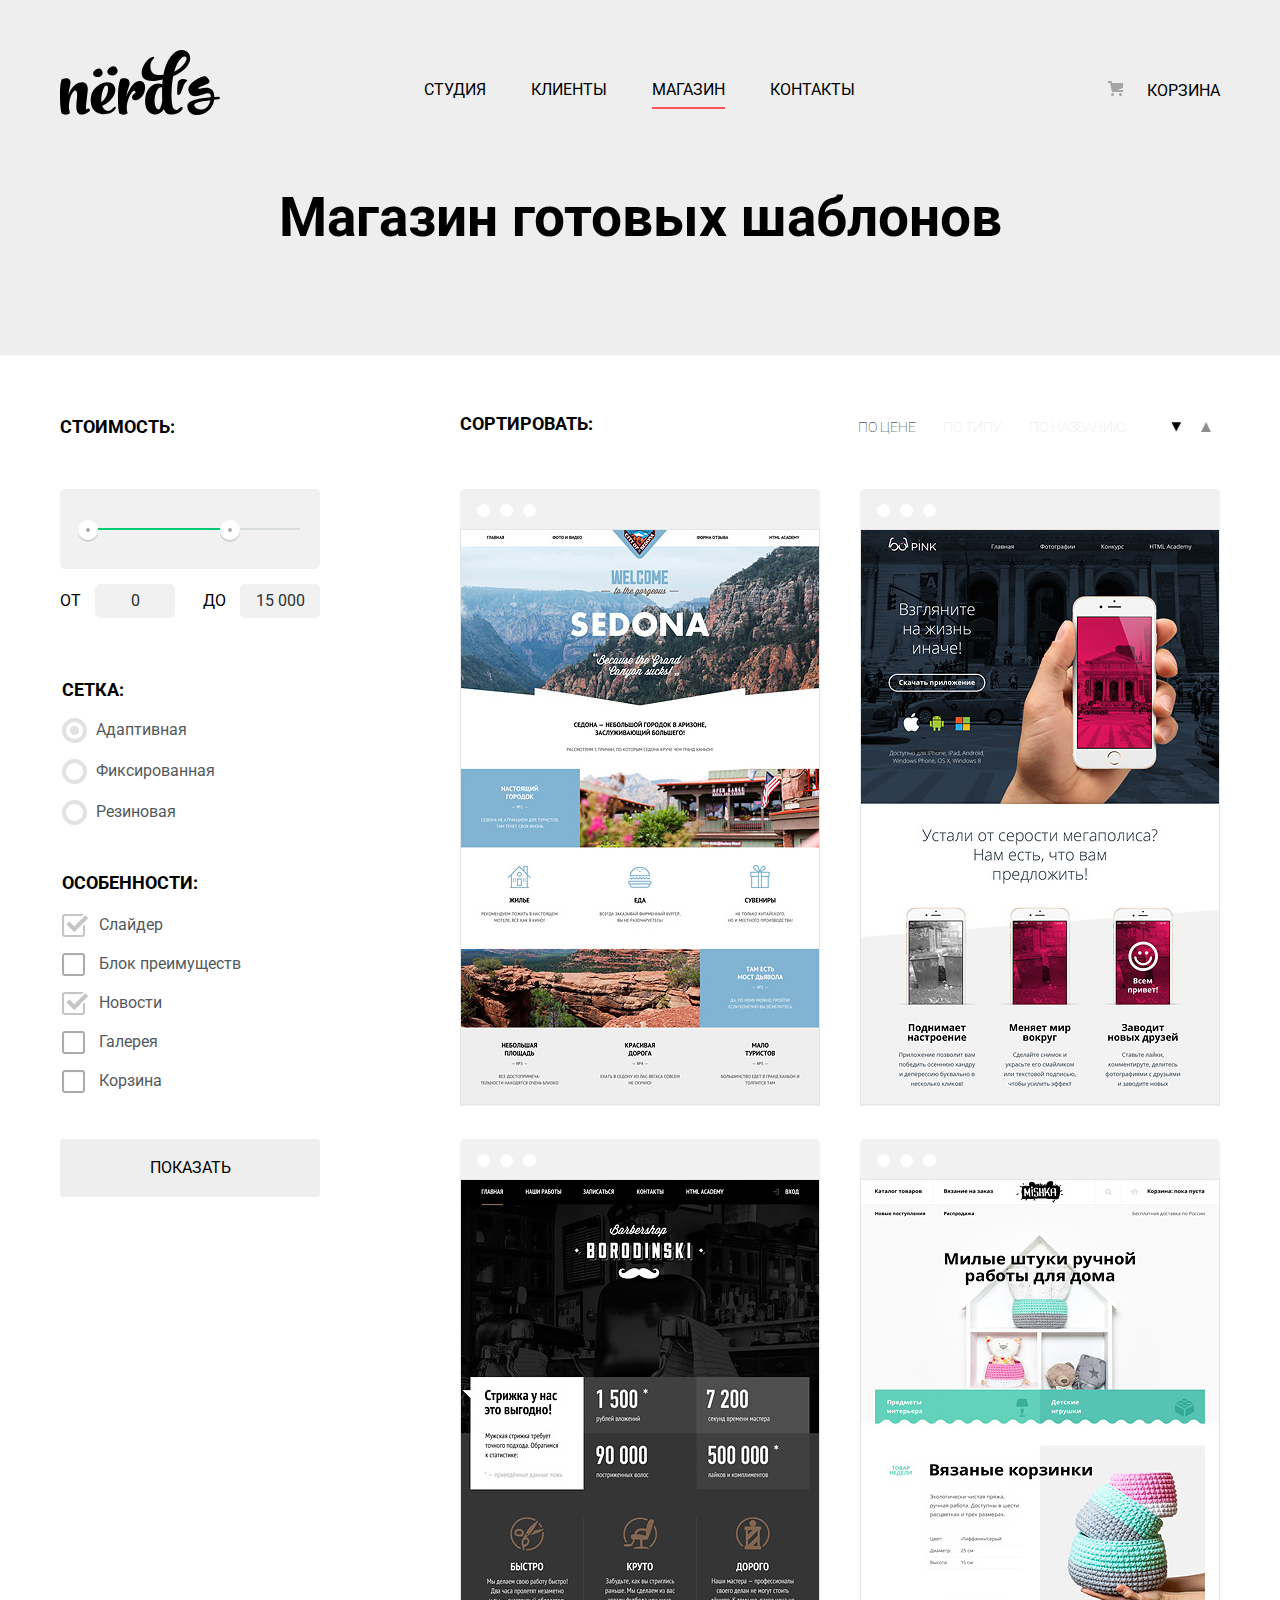
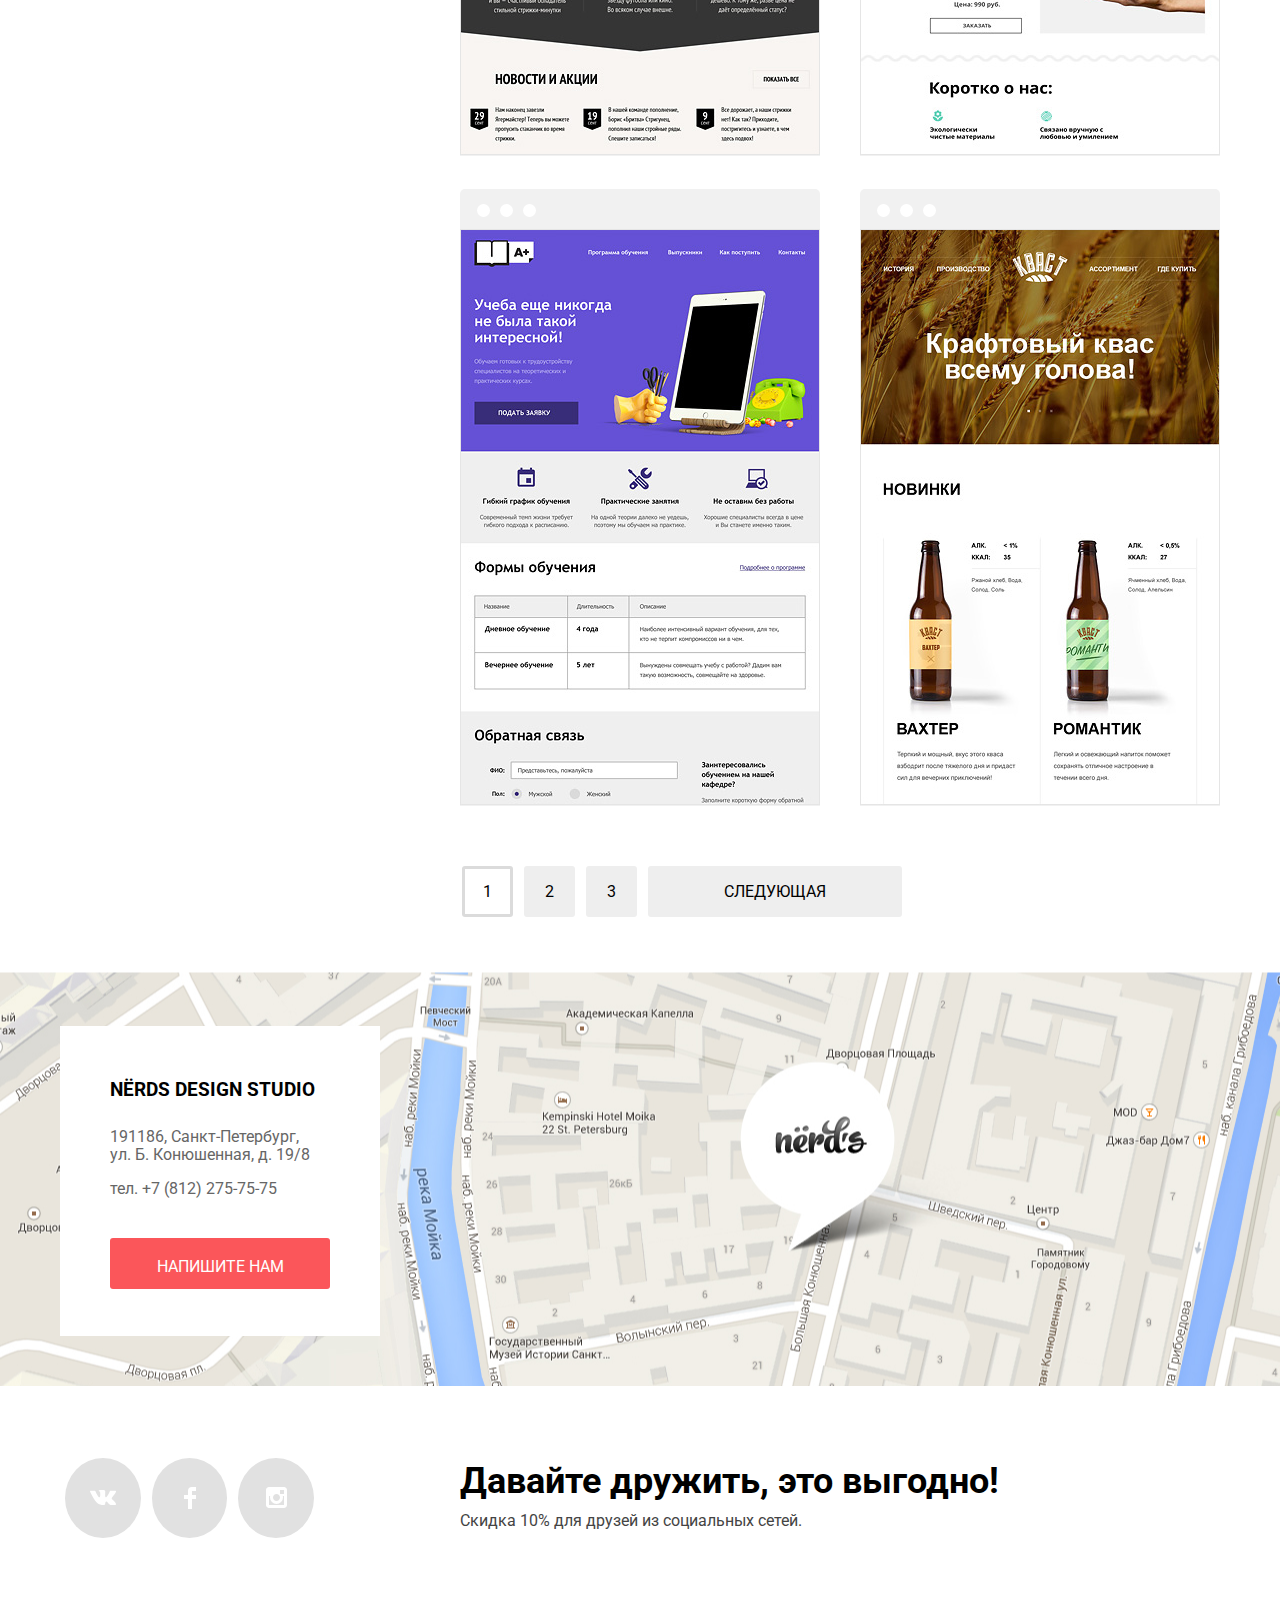
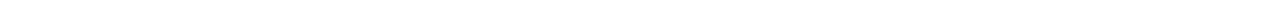
==== commit 86c9e0b5: "к макету13" ====
--- a/inner.html
+++ b/inner.html
@@ -174,7 +174,7 @@
             <img src="img/img-sedona.jpg" width="360" height="576" alt="сайт Sedona">
             <div class="client-description">
               <a href=#><h3>Sedona</h3></a>
-              <p>Информационный сайт для туристов</p>
+              <p>Информационный сайт для&nbsp;туристов</p>
               <a class="button price">9 900 руб.</a>
             </div>
           </div>
@@ -189,7 +189,7 @@
             <img src="img/img-pink.jpg" width="360" height="576" alt="сайт Pink">
             <div class="client-description">
               <a href=#><h3>PINK APP</h3></a>
-              <p>Продуктовый лендинг для IOS и Android</p>
+              <p>Продуктовый лендинг приложения&nbsp;для&nbsp;IOS&nbsp;и&nbsp;Android</p>
               <a class="button price">9 900 руб.</a>
             </div>
           </div>
@@ -204,7 +204,7 @@
             <img src="img/img-barbershop.jpg" width="360" height="576" alt="сайт Borodinski">
             <div class="client-description">
               <a href=#><h3>Barbershop</h3></a>
-              <p>Сайт салона красоты. Для мужчин,да.</p>
+              <p>Сайт салона красоты. Для&nbsp;мужчин,&nbsp;да.</p>
               <a class="button price">9 900 руб.</a>
             </div>
           </div>
@@ -219,7 +219,7 @@
             <img src="img/img-mishka.jpg" width="360" height="576" alt="сайт Mishka">
             <div class="client-description">
               <a href=#><h3>Mishka</h3></a>
-              <p>Интернет-магазин вязаных игрушек</p>
+              <p>Интернет-магазин вязаных&nbsp;игрушек</p>
               <a class="button price">9 900 руб.</a>
             </div>
           </div>
@@ -234,7 +234,7 @@
             <img src="img/img-aplus.jpg" width="360" height="576" alt="сайт A Plus">
             <div class="client-description">
               <a href=#><h3>A PLUS</h3></a>
-              <p>Лендинг курсов повышения квалификации</p>
+              <p>Лендинг&nbsp;курсов&nbsp;повышения квалификации</p>
               <a class="button price">9 900 руб.</a>
             </div>
           </div>
--- a/css/style.css
+++ b/css/style.css
@@ -29,6 +29,10 @@
   width: 1160px;
   margin: 0 auto;
   padding: 0 20px;
+}
+
+main {
+  display: block;
 }
 
 /* Стили кнопок */
@@ -114,7 +118,7 @@
 .price {
   width: 200px;
   margin: 0 auto;
-  margin-top: 24px;
+  margin-top: 29px;
   margin-left: 3px;
   padding: 16px 0;
   padding-left: 0;
@@ -416,7 +420,7 @@
   flex-direction: row;
   width: 100%;
   margin-top: 30px;
-  padding-bottom: 60px;
+  padding-bottom: 55px;
   border-bottom: 2px solid #eeeeee;
   justify-content: space-between;
 }
@@ -546,7 +550,7 @@
 
 .wrap-partners {
   margin-top: 43px;
-  margin-bottom: 84px;
+  margin-bottom: 79px;
   border-bottom: 2px solid #eeeeee;
 }
 
@@ -644,7 +648,6 @@
   font-size: 18px;
   font-weight: 700;
   line-height: 24px;
-  margin-top: 40px;
   text-transform: uppercase;
 }
 
@@ -911,7 +914,7 @@
 
 .client h3 {
   font-size: 18px;
-  font-weight: 700;
+  font-weight: bold;
   line-height: 30px;
   color: #000000;
 }
@@ -1001,7 +1004,7 @@
 
 .client-description h3 {
   font-size: 18px;
-  font-weight: 400;
+  font-weight: bold;
   line-height: 30px;
   padding-top: 10px;
 }
@@ -1014,8 +1017,8 @@
   font-size: 16px;
   font-weight: 200;
   line-height: 18px;
-  width: 200px;
-  height: 40px;
+  width: 227px;
+  height: 35px;
   overflow: auto;
   margin: 0 auto;
   margin-top: 15px;
@@ -1085,7 +1088,7 @@
 
 .social {
   display: flex;
-  margin-top: 75px;
+  margin-top: 70px;
   margin-bottom: 77px;
 }
 
@@ -1102,8 +1105,8 @@
   display: flex;
   width: 80px;
   height: 80px;
-  margin-right: 4px;
-  margin-left: 4px;
+  margin-right: 6px;
+  margin-left: 5px;
   border-radius: 50%;
   background-color: #e1e1e1;
   background-repeat: no-repeat;
@@ -1134,7 +1137,7 @@
 
 .promote {
   margin-left: 140px;
-  padding-top: 10px;
+  padding-top: 13px;
 }
 
 .promote b {
@@ -1171,7 +1174,7 @@
   width: 260px;
   min-height: 250px;
   margin: 0 auto;
-  margin-top: 58px;
+  margin-top: 59px;
   padding: 30px;
   text-align: left;
   background: white;
@@ -1179,7 +1182,7 @@
 }
 
 .container-mark h3 {
-  margin-top: 25px;
+  margin-top: 22px;
   margin-left: 20px;
 }
 
@@ -1200,7 +1203,7 @@
   color: #666666;
   text-transform: none;
   margin-left: 20px;
-  margin-bottom: 28px;
+  margin-bottom: 32px;
 }
 
 .footer-contacts h3 {
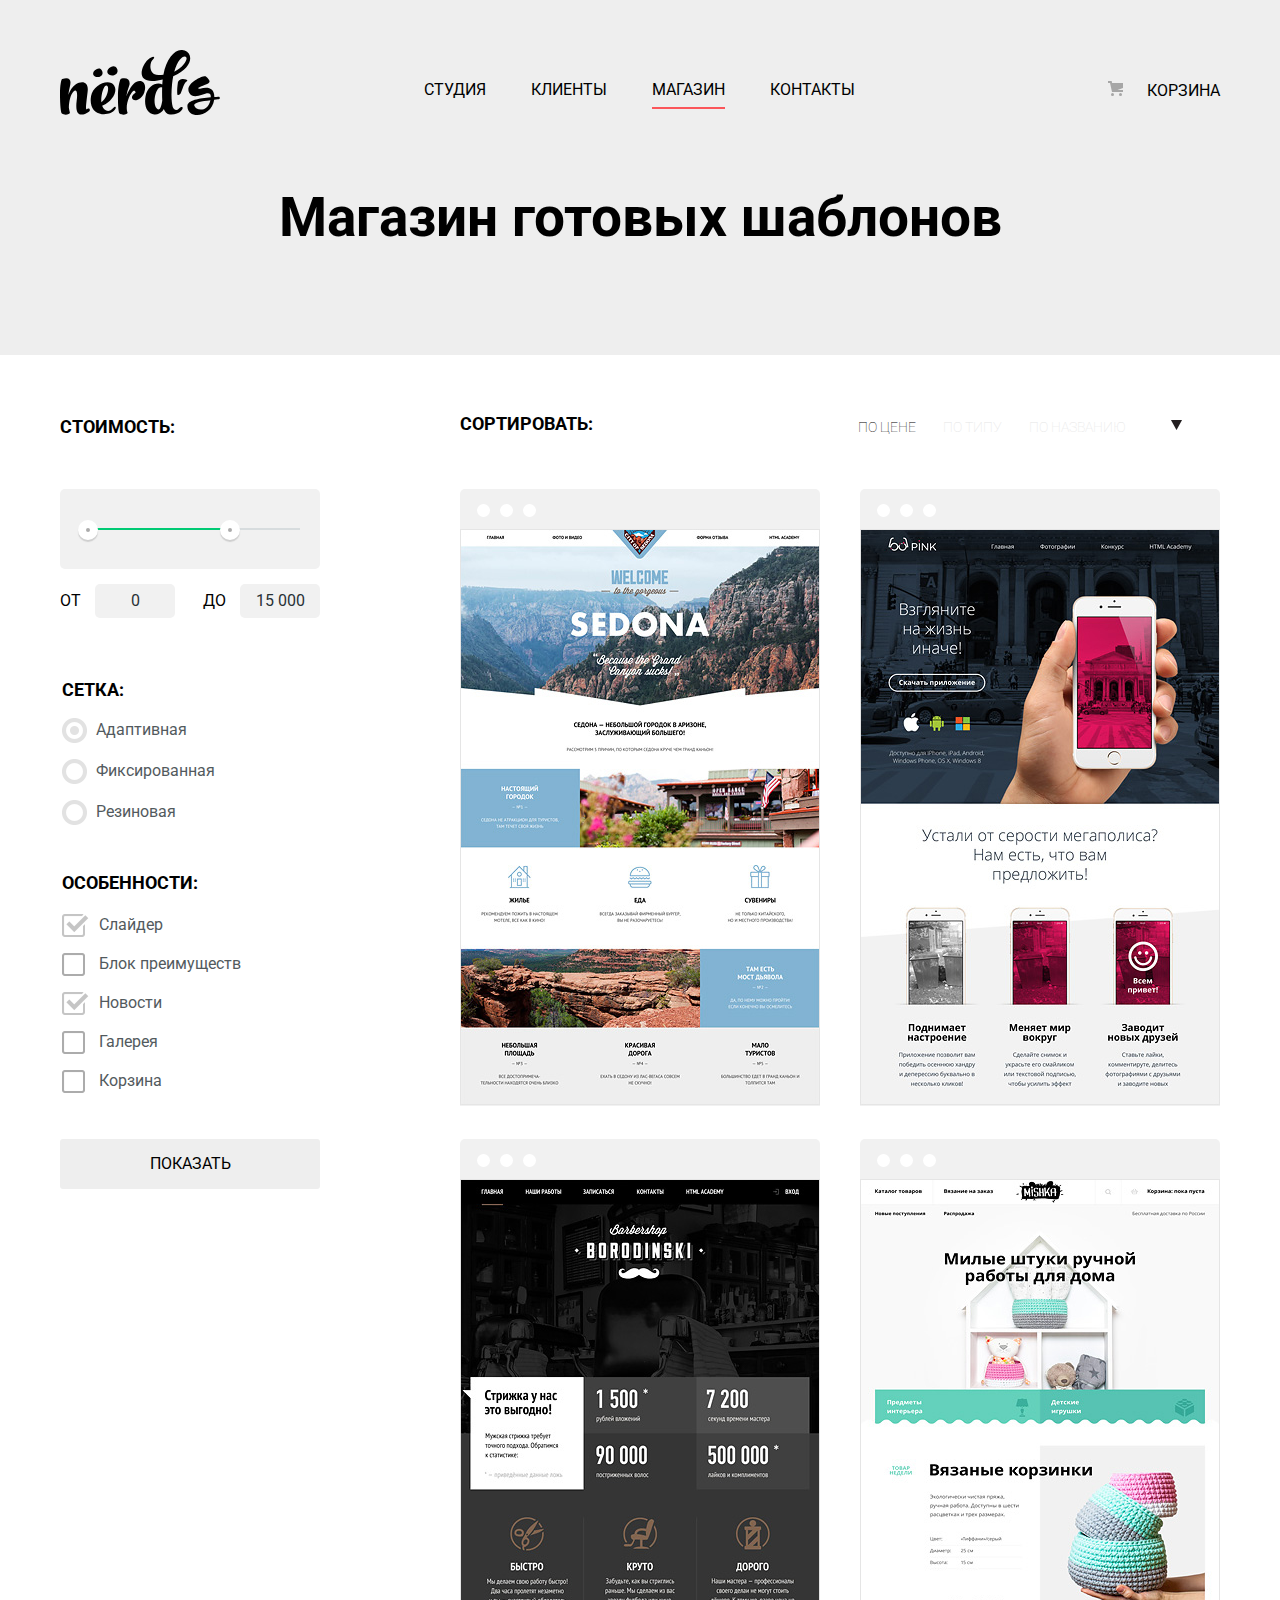
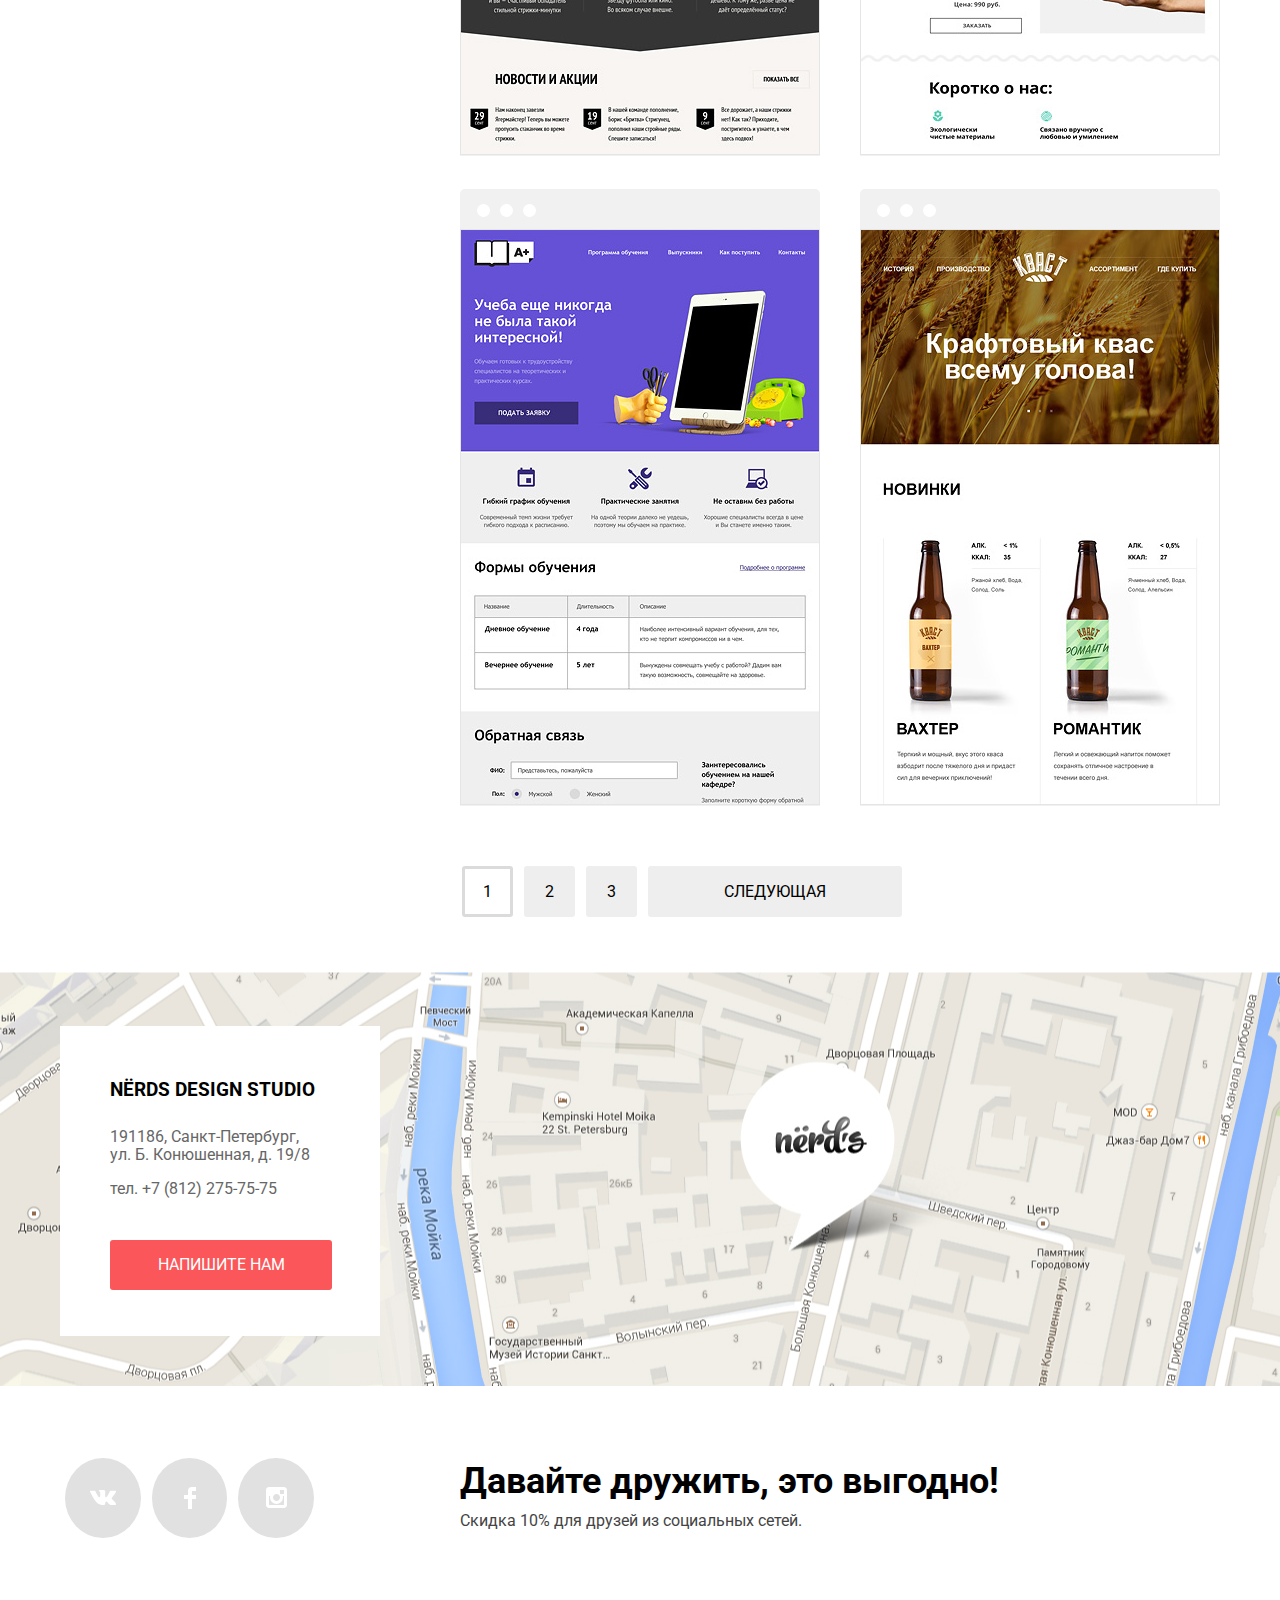
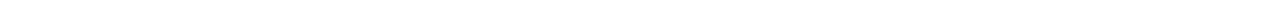
==== commit d1d514f1: "к макету14" ====
--- a/inner.html
+++ b/inner.html
@@ -6,7 +6,7 @@
   <title>HTML Academy: Нёрдс, внутренняя страница</title>
   <link href="https://fonts.googleapis.com/css?family=Roboto:400,500,700&amp;subset=cyrillic" rel="stylesheet">
   <link href="css/normalize.css" rel="stylesheet">
-  <link href="css/style.css" rel="stylesheet">
+  <link href="css/min.style.css" rel="stylesheet">
 </head>
 
 <body>
@@ -14,7 +14,7 @@
     <div class="container">
       <nav class="main-navigation">
         <a class="logo" href="index.html">
-       <img src="img/nerds-logo.svg" alt="NЕRDS дизайн-студия">
+       <img src="img/nerds-logo.svg" width="160" height="65" alt="NЕRDS дизайн-студия">
       </a>
         <ul class="site-navigation">
           <li class="site-navigation-item">
@@ -152,13 +152,13 @@
         <ul class="sort-direction">
           <li class="direction-item up">
             <a href=#>
-            <img src="img/icon-down-dir.png" width="10" height="10" alt="По убыванию">
-          </a>
+              <p class="visually-hidden">сортировка от меньшего к большему</p>
+            </a>
           </li>
           <li class="direction-item down">
             <a class="down" href=#>
-            <img src="img/icon-up-dir.png" width="10" height="10" alt="По возрастанию">
-          </a>
+              <p class="visually-hidden">сортировка от большего к меньшему</p>
+            </a>
           </li>
         </ul>
       </div>
@@ -273,14 +273,14 @@
         <div class="container-mark">
           <h3 class="visually-hidden">Как до нас добраться</h3>
           <h3>NЁRDS DESIGN STUDIO</h3>
-          <p class="text">191186, Санкт-Петербург,<br> ул. Б. Конюшенная, д. 19/8</p>
+          <p class="text">191186, Санкт-Петербург, ул.&nbsp;Б.&nbsp;Конюшенная, д. 19/8</p>
           <p class="phone">тел. +7 (812) 275-75-75</p>
-          <a class="button write" href="#">
+          <a class="button write" href="writeus.html">
             Напишите нам
           </a>
         </div>
       </div>
-   </section>
+    </section>
     <div class="container">
       <section class="social">
         <div class="footer-social">
@@ -318,7 +318,7 @@
       </div>
     </form>
   </div>
-  <script src="js/script.js"></script>
+  <script src="js/min.script.js"></script>
 </body>
 
-</html>
+</html>--- a/css/min.style.css
+++ b/css/min.style.css
@@ -0,0 +1 @@
+body{font-family:"Roboto","Arial",sans-serif;font-size:16px;font-weight:400;line-height:24px;width:100%;min-width:1200px;margin:0;text-transform:uppercase;color:#000;background-color:#fff}a{text-decoration:none}.visually-hidden{position:absolute;clip:rect(0 0 0 0);width:1px;height:1px;margin:-1px}.container{width:1160px;margin:0 auto;padding:0 20px}main{display:block}.button{font-size:16px;line-height:18px;display:inline-block;vertical-align:middle;width:200px;margin-top:30px;margin-bottom:30px;padding:16px;text-align:center;vertical-align:middle;text-transform:uppercase;color:#fff;border:none;border-radius:3px;background-color:#fb565a}.button:hover{color:#fff;background-color:#e74246}.button:active{color:#e26c6e;background-color:#d7373b}.button-slider{font-size:16px;line-height:18px;width:207px;height:10px;margin-bottom:80px;padding-bottom:22px}.button-show{width:260px;text-align:center;color:#000;background-color:#eee}.button-show:hover{color:#000;background-color:#dfdfdf}.button-show:active{color:#959595;background-color:#d5d5d5;box-shadow:inset 0 3px 0 0 #bfbfbf}.write{width:190px;padding:16px;text-align:center;margin:10px 20px 7px}.send{width:220px;margin-top:23px;margin-bottom:6px;padding-top:13px;padding-bottom:13px;text-align:center}.price{width:200px;margin:0 auto;margin-top:13px;margin-left:3px;padding:16px 0;padding-left:0;padding-right:0}.price a{padding-top:40px}.top{background-color:#eee}.logo:hover{opacity:.7}.logo:active{opacity:.4}.main-header{background-color:#eee}.header{padding-top:49px}.main-header ul{padding:0;list-style:none}.main-navigation a{color:#000}.main-navigation a:hover{color:#fb565a}.main-navigation a:focus{color:#a6a6a6}.main-navigation .active{border-bottom:2px solid #fb565a}.main-navigation{font-size:16px;line-height:30px;display:flex;flex-direction:row;padding-top:50px;text-transform:uppercase;justify-content:space-between}.site-navigation{display:flex;margin-top:25px;margin-right:50px;padding:0;width:440px;justify-content:center;flex-wrap:wrap}.site-navigation-item{margin-left:45px}.site-navigation-item:first-child{margin-left:0}.site-navigation-item:last-child{margin-right:0}.user-navigation{font-size:16px;line-height:30px;margin-top:10px}.cart img{margin-right:20px}h1{font-size:55px;font-weight:700;line-height:55px;margin-bottom:0;padding-top:28px;padding-bottom:110px;text-align:center;text-transform:none}.slider{position:relative;width:100%}.slider-controls{font-size:0;position:absolute;z-index:100;bottom:104px;left:50%;width:160px;height:18px;transform:translateX(-50%);text-align:center}.slider-controls i{position:relative;display:inline-block;width:18px;height:18px;padding:8px;cursor:pointer;vertical-align:middle;border-radius:50%}.slider-controls i::after{position:absolute;z-index:1;top:8px;left:8px;width:18px;height:18px;content:"";border-radius:50%;background:#fff}.slider-controls .active::before{position:absolute;z-index:2;top:50%;left:50%;width:4px;height:4px;margin:-4px;content:"";border:2px solid #c1c1c1;border-radius:50%;background-color:inherit}.slider-item{height:407px;padding-top:15px;background-repeat:no-repeat;background-position:right bottom;background-size:auto}.slider-item .title{font-size:55px;font-weight:500;line-height:55px;max-width:600px;margin:0;margin-bottom:27px;padding-top:52px;text-transform:none}.slider-item .text{font-size:16px;line-height:24px;max-width:430px;margin:0;margin-bottom:10px;text-transform:none;color:#000}.first{background-image:url(../img/slide-first.png);background-position:93% 100%}.second{display:none;background-image:url(../img/slide-second.png);background-position:100% 0}.third{display:none;background-image:url(../img/slide-third.png);background-position:100% 20px}.wrap-slider{display:flex;flex-direction:row}.advantages{width:100%;margin-top:70px;padding-bottom:40px;border-bottom:2px solid #eee}.advantages ul{display:flex;flex-direction:row;width:100%;margin-top:77px;padding:0;list-style:none;justify-content:flex-start;overflow:auto}.advantage-item{width:300px;min-height:348px;margin-right:100px}.advantage-item:first-child{margin-left:0}.advantages h3{font-size:24px;line-height:30px;margin-top:20px;margin-bottom:15px;text-transform:uppercase}.advantages p{font-size:16px;line-height:24px;width:260px;margin:0;margin-bottom:25px;text-transform:none;color:#000}.advantage{display:inline-block;vertical-align:middle;width:130px;margin-top:10px;padding:16px}.advantage-app{background-color:#00ca74}.advantage-app:hover{background-color:#00bc6c}.advantage-app:active{color:#4dc491;background-color:#00aa62}.advantage-presentation{background-color:#efc84a}.advantage-presentation:hover{background-color:#eab534}.advantage-presentation:active{color:#ebba53;background-color:#e5a722}.wrap-column{display:flex;flex-direction:row;width:100%;margin-top:30px;padding-bottom:55px;border-bottom:2px solid #eee;justify-content:space-between}.information{width:660px;list-style:none}.information ul{list-style:none}.statistic ul{list-style:none}.information h3{font-size:45px;font-weight:500;line-height:45px;margin:0;margin-top:40px;margin-bottom:35px;text-transform:none}.information b{font-size:16px;font-weight:700;line-height:24px}.information p{font-size:16px;line-height:24px;margin-top:5px;margin-bottom:38px;text-transform:none;color:#000}.products ul{padding:0;list-style:none}.product-item{font-size:16px;line-height:24px;margin-top:25px;text-transform:none;color:#000}.products li:before{display:inline-block;width:25px;height:2px;margin:0 5px 4px -37px;content:"";vertical-align:middle;background-color:#fb565a}.statistic-item b{font-size:45px;line-height:45px}.statistic-item span{font-size:25px;vertical-align:super}.statistic{display:flex;flex-direction:column;width:360px;justify-content:flex-start}.statistic figure{margin:0;margin-top:5px;margin-bottom:0}.statistic h3{font-size:16px;line-height:24px;margin-top:25px;margin-left:20px}.statistic ul{display:flex;margin-top:6px;padding:0;justify-content:flex-start}.statistic b{font-size:45px;line-height:45px}.statistic p{font-size:16px;line-height:18px;margin:0;padding-top:20px;text-transform:none}.statistic-item{width:100px;margin-top:12px;margin-left:19px}.statistic-item:first-child{margin-left:0}.wrap-partners{margin-top:43px;margin-bottom:79px;border-bottom:2px solid #eee}.partners{position:relative;display:flex;flex-direction:row;margin:0;padding:0;list-style:none;text-align:center;justify-content:flex-start;flex-wrap:wrap;align-items:center}.logo-item{display:inline-block;vertical-align:middle}.partner-item a{opacity:.2}.partner-item a:hover{opacity:1}.partner-item a:active{opacity:.1}.partner-item:first-of-type{margin-top:10px;margin-left:30px}.partner-item{position:relative;margin-right:100px;padding-bottom:33px;cursor:pointer}.partner-item:last-child{margin-right:0;margin-left:20px}.partner-item:first-child::after{position:absolute;top:2px;right:-51px;width:2px;height:55px;content:"";background:#eee}.partner-item:nth-of-type(2)::after{position:absolute;top:20px;right:-43px;width:2px;height:55px;content:"";background:#eee}.partner-item:nth-of-type(3)::after{position:absolute;top:2px;right:-57px;width:2px;height:55px;content:"";background:#eee}.filter-item{margin:0;padding:0;border:none}.range-filter{width:260px}.filter-item legend{font-size:18px;font-weight:700;line-height:24px;text-transform:uppercase}.range-controls{position:relative;height:41px;margin-top:50px;margin-bottom:15px;padding-top:39px;padding-right:20px;padding-left:20px;border-radius:5px;background-color:#f1f1f1}.range-controls .scale{height:2px;background:#d7dcde}.range-controls .bar{width:70%;height:2px;background:#00ca74}.range-controls .toggle{position:absolute;top:31px;left:0;width:4px;height:4px;padding:0;cursor:pointer;border:8px solid #fff;border-radius:50%;background-color:#ababab;box-shadow:0 2px 1px 0 #cfcfcf}.range-controls .toggle-min{left:18px}.range-controls .toggle-max{left:160px}.price-controls{font-size:0}.price-controls label{font-size:16px;display:inline-block;width:50%;vertical-align:middle;text-transform:uppercase}.price-controls input{font-family:"Roboto","Arial",sans-serif;font-size:16px;width:60px;margin-left:10px;padding:8px 10px;text-align:center;color:#283136;border:none;border-radius:5px;background:#f1f1f1}.max-price{text-align:right}.filter-grid{font-size:16px;margin-top:60px;padding:0;color:#c1c1c1;border:none}.filter-grid p{font-size:16px;line-height:20px;text-align:left;text-transform:none;opacity:.8;color:#283136}.filter-grid p:hover{opacity:1}.filter-grid legend{font-size:18px;font-weight:700;line-height:24px;text-transform:uppercase;color:#000}.filter-specials{font-size:16px;margin-top:30px;padding:0;color:#c1c1c1;border:none}.filter-specials legend{font-size:18px;font-weight:700;line-height:24px;text-transform:uppercase;color:#000;margin-bottom:3px}.filter-specials p{font-size:16px;line-height:20px;text-align:left;text-transform:none;opacity:.8;color:#283136}.filter-specials p:hover{opacity:1}.filter-grid .filter-specials input[type="checkbox"],input[type="radio"]{display:none}.filter-grid input[type="radio"]+label:before{display:inline-block;width:25px;height:25px;margin-right:5px;content:"";text-align:center;vertical-align:middle;opacity:.4;background-image:url(../img/radio-off.png);background-repeat:no-repeat;background-position:left center}.filter-grid input[type="radio"]:checked+label:before{background-image:url(../img/radio-on.png)}.filter-specials input[type="checkbox"]+label:before{display:inline-block;width:30px;height:23px;margin-right:3px;content:"";vertical-align:middle;opacity:.4;background-image:url(../img/checkbox-off.png);background-repeat:no-repeat;background-position:left center}.filter-specials input[type="checkbox"]:checked+label:before{background-image:url(../img/checkbox-on.png)}.wrap-filter{display:block;width:260px;padding:0}.sort-wrap{display:flex;justify-content:flex-start}.sort-item a{font-size:14px;font-weight:100;line-height:18px;color:#e5e5e5}.sort-item a:hover{color:#adadad}.sort-item a:focus{color:#000}.sort-item a:active{color:#000}.sort-item .active{color:#000}.sort-list{display:flex;flex-direction:row;margin:0;margin-right:45px;margin-left:265px;padding:0;list-style:none;justify-content:flex-start}.sort-item{margin-right:27px}.sort-item:last-child{margin-right:0}.sort-direction{display:flex;flex-direction:row;margin:0;padding:0;list-style:none}.direction-item.up a:after{content:"";width:11px;height:10px;position:absolute;top:420px;background:url(../img/icon-up-dir.png);transform:rotate(180deg)}.direction-item.down a:after{content:"";width:11px;height:10px;position:absolute;top:420px;left:1360px;background:url(../img/icon-up-dir.png);opacity:.2}.up{padding-right:20px}.column{display:flex;flex-direction:row;margin-top:60px;justify-content:space-between}.central b{font-size:18px;line-height:18px}.client h3{font-size:18px;font-weight:700;line-height:30px;color:#000}.clients{display:flex;margin-top:50px;padding:0;flex-wrap:wrap;justify-content:space-between}.client{position:relative;margin-bottom:33px;cursor:pointer}.central{display:flex;flex-direction:column;width:760px;margin-left:auto}.image-wrap{position:relative;overflow:hidden;width:360px;height:617px;border-top-left-radius:5px;border-top-right-radius:5px;background-color:#f1f1f1}.image-head{font-size:0;position:relative;width:360px;height:30px;padding-top:10px;padding-left:12px}.image-head:before{color:#f1f1f1}.image-wrap:hover .client-description{opacity:1}.image-wrap:hover .image-head{background-color:#4d4d4d}.image-head span{display:inline-block;width:13px;height:13px;margin-right:10px;vertical-align:middle;border-radius:50%;background-color:#fff}.image-head span:first-child{margin-left:5px}.client-description{position:absolute;bottom:0;overflow:auto;overflow-wrap:break-word;width:360px;height:233px;max-height:233px;opacity:0;text-align:center;background-color:#eee}.client-description:hover{opacity:1}.client-description h3{font-size:18px;font-weight:700;line-height:30px;padding-top:10px}.client-description h3:hover{color:#b2b1b1}.client-description p{font-size:16px;font-weight:200;line-height:18px;width:240px;height:50px;overflow:auto;margin:0 auto;margin-top:10px;text-align:center;text-transform:none;color:#9c9c9c}.paginator a:hover{color:#000;background-color:#dfdfdf}.paginator{font-size:16px;line-height:50px;display:flex;margin:0;margin-top:28px;margin-bottom:50px;margin-left:2px;padding:0;list-style:none;text-align:left;text-transform:uppercase;flex-wrap:wrap}.paginator-item{display:inline}.paginator-item a{margin-right:11px;padding:16px 21px;color:#000;border-radius:3px;background-color:#eee}.paginator-item.active a{padding:13px 18px;border:3px solid #dbdbdb;background-color:#fff}.paginator-item a:active{padding:16px 21px;border:none;background-color:#d5d5d5;box-shadow:inset 0 3px 0 0 #bfbfbf}.paginator-item.next:active a{padding-right:76px;padding-left:76px}.paginator-item.next a{padding-left:76px;padding-right:76px}.social{display:flex;margin-top:70px;margin-bottom:77px}.footer-social{display:flex;width:260px;margin:0;margin-top:2px;justify-content:flex-start}.footer-social a{position:relative;display:flex;width:80px;height:80px;margin-right:6px;margin-left:5px;border-radius:50%;background-color:#e1e1e1;background-repeat:no-repeat;background-position:center;align-items:center;justify-content:space-around}.footer-social a:hover{background-color:#e74246}.footer-social a:active{background-color:#d7373b}.footer-contacts{font-size:16px;line-height:18px;color:#000}.footer-contacts b{font-size:16px;font-weight:700;line-height:18px}.promote{margin-left:140px;padding-top:13px}.promote b{font-size:36px;font-weight:bolder;text-transform:none;color:#000}.promote p{font-size:16px;line-height:22px;margin:0;margin-top:10px;text-transform:none;color:#444}.map-container{width:100%;height:419px;margin:0;padding:0;overflow:hidden;text-align:center;background-color:#fff;background-image:url(../img/map.jpg);background-repeat:no-repeat;background-position:50%}.container-mark{position:absolute;display:flex;flex-direction:column;width:260px;min-height:250px;margin:0 auto;margin-top:59px;padding:30px;text-align:left;background:#fff;flex-wrap:wrap;overflow:auto}.container-mark h3{margin-top:22px;margin-left:20px}.container-mark .text{font-size:16px;line-height:18px;color:#666;margin:0;margin-top:7px;text-transform:none;margin-left:20px}.container-mark .phone{font-size:16px;line-height:18px;font-weight:400;color:#666;text-transform:none;margin-left:20px;margin-bottom:32px}.footer-contacts h3{margin-bottom:33px}.form-wrap{display:flex;flex-direction:row;width:760px}.modal-form{padding-top:75px;padding-left:20px;position:fixed;width:960px;background:#fff;left:50%;top:50%;margin-left:-470px;margin-top:-300px;box-shadow:0 25px 100px 0 #000;z-index:100;display:none}.modal-form b{font-size:45px;font-weight:500;line-height:45px;margin-top:0;margin-left:50px;text-transform:none}.modal-show{display:block;animation:bounce .6s}@keyframes bounce{0%{transform:translateY(-2000px)}70%{transform:translateY(30px)}90%{transform:translateY(-10px)}100%{transform:translateY(0)}}.form-area{width:760px;margin:50px}.input-write label{font-size:16px;font-weight:700;line-height:18px}.input-write input{font-size:16px;line-height:18px;width:360px;height:48px;padding-left:15px;opacity:.2;border:2px solid #000;border-radius:3px;outline:none}.input-write:first-child{margin-right:70px}.input-write textarea{font-size:16px;line-height:18px;width:810px;height:103px;padding-top:15px;padding-left:15px;resize:none;opacity:.2;border:2px solid #000;border-radius:3px;outline:none}.input-write .letter{margin-top:60px}.input-write input:hover{border-color:#b4b9bb}.input-write input:focus{border-color:#000}.input-write input:invalid{border-color:#e74246}.input-write textarea:hover{border-color:#b4b9bb}.input-write textarea:focus{border-color:#000}.input-write textarea:invalid{border-color:#e74246}.input-write .name{margin-left:40px}.modal-close{font-size:0;position:absolute;top:80px;right:60px;width:30px;height:30px;cursor:pointer;border:0;outline:0;background-color:transparent}.modal-close:hover::before,.modal-close:hover::after{opacity:1}.modal-close:active::before,.modal-close:active::after{opacity:.2}.modal-close::before,.modal-close::after{position:absolute;top:10px;left:2px;width:20px;height:3px;content:"";opacity:.5;border-radius:2px;background-color:#fb565a}.modal-close::before{transform:rotate(45deg)}.modal-close::after{transform:rotate(-45deg)}
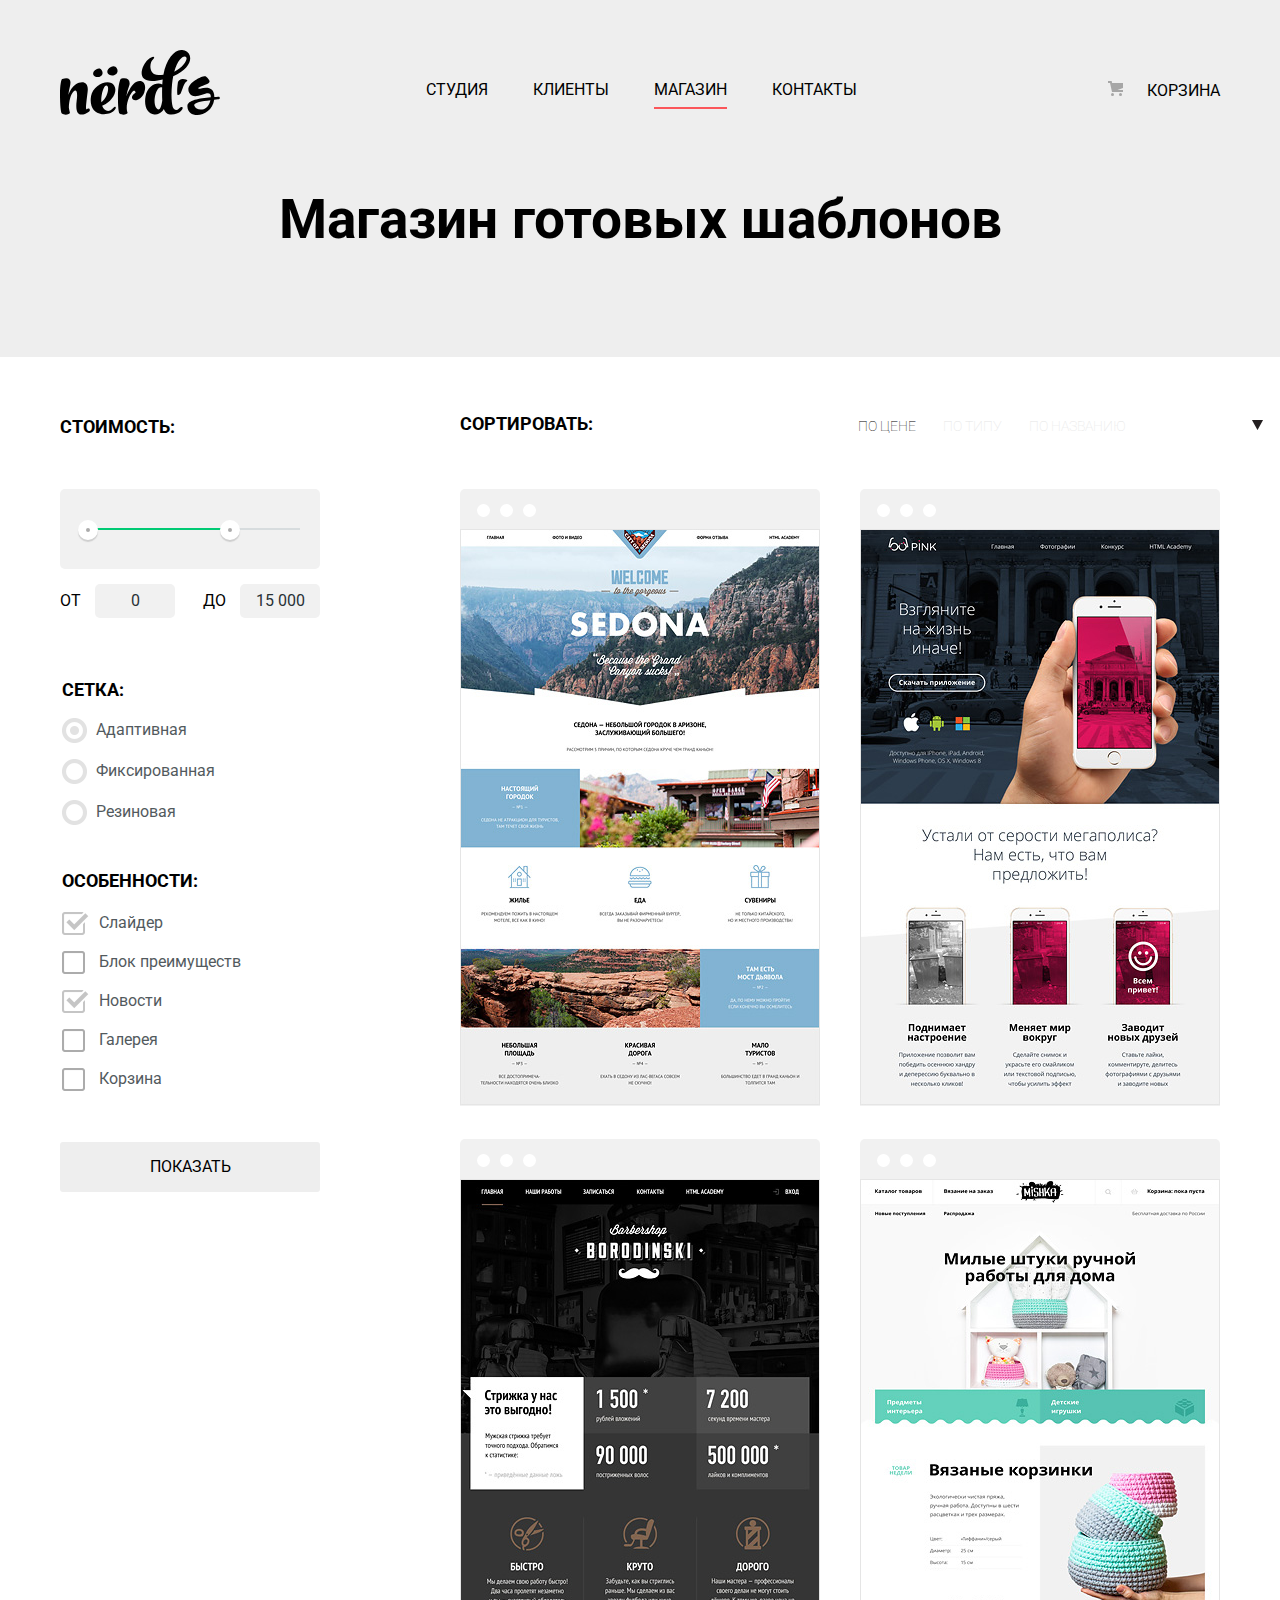
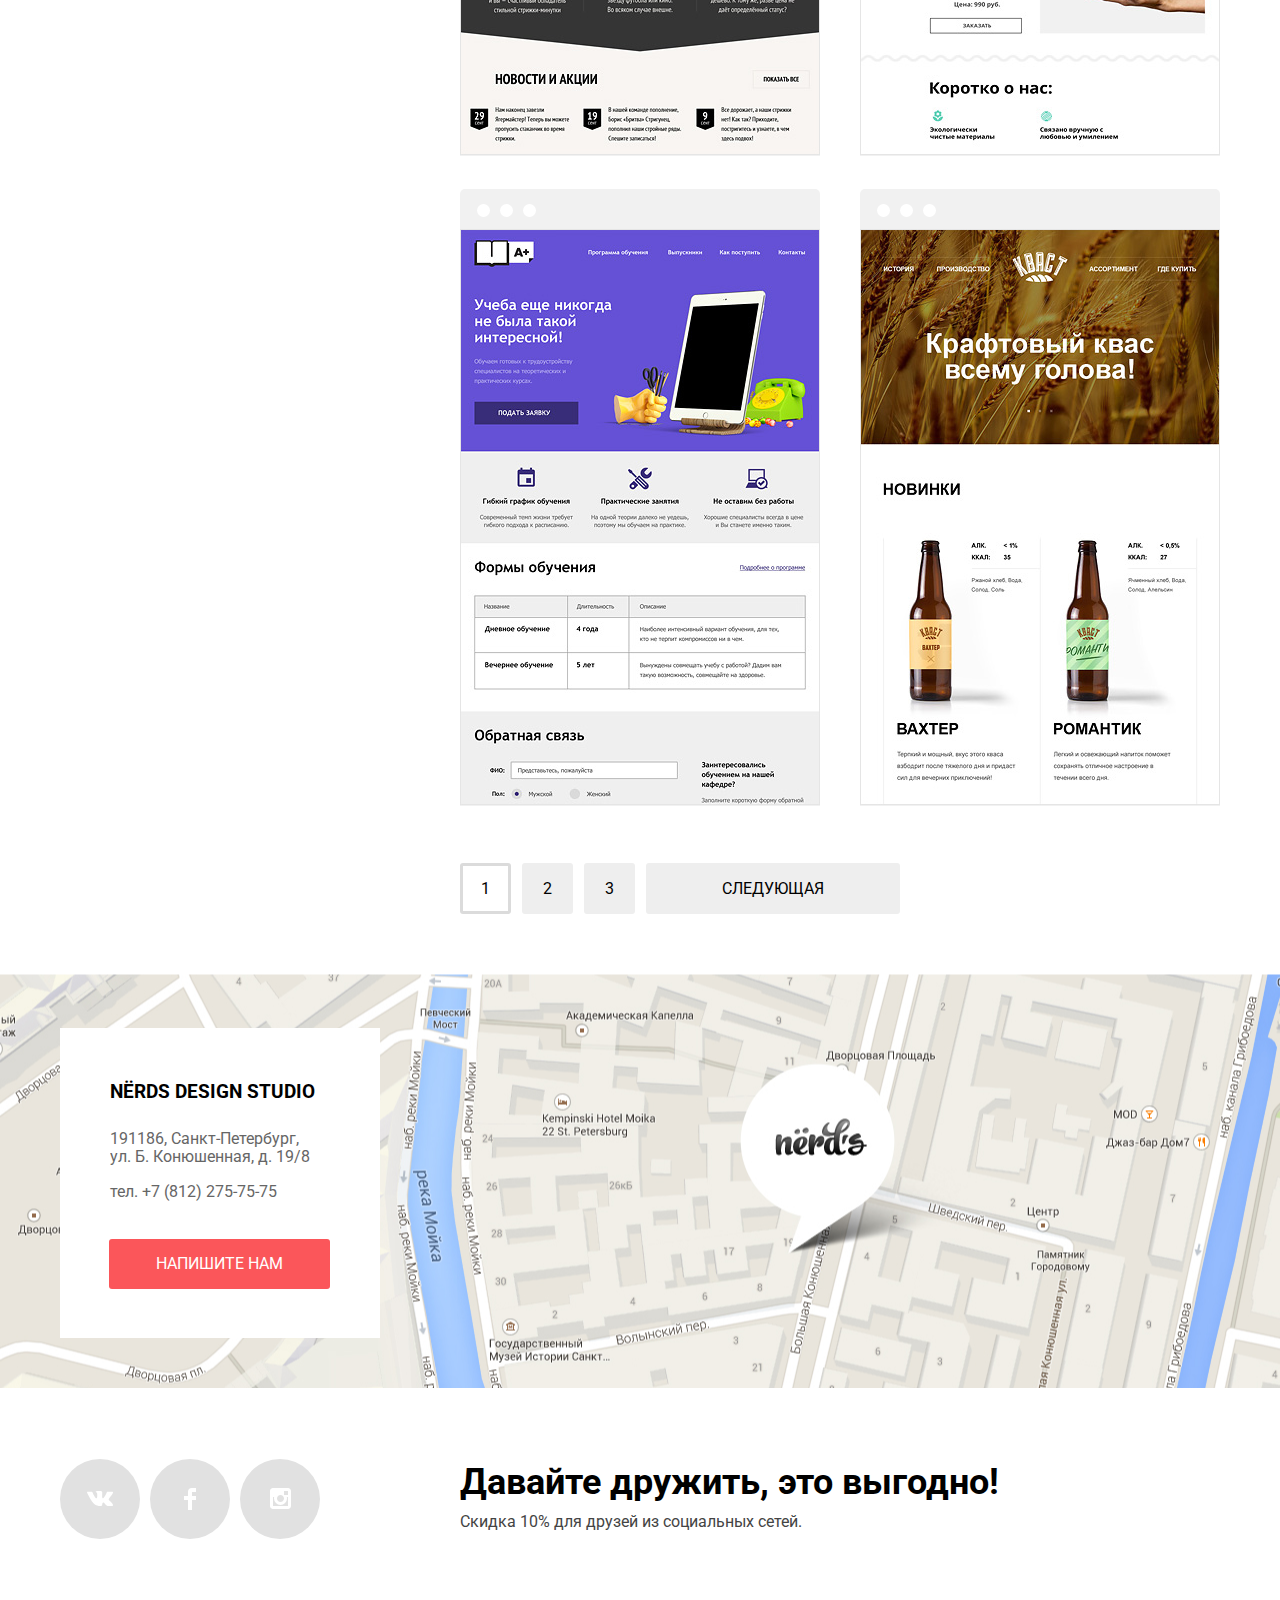
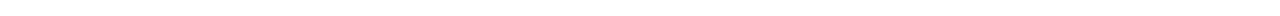
==== commit a6750b35: "проверка2" ====
--- a/inner.html
+++ b/inner.html
@@ -284,9 +284,12 @@
     <div class="container">
       <section class="social">
         <div class="footer-social">
-          <a class="social-vk" href="#"><svg xmlns="http://www.w3.org/2000/svg" width="26" height="15" viewBox="0 0 26 15"><path fill="#FFF" d="M16.138 11.51c.956-.309 2.18 2.04 3.483 2.939.978.681 1.727.534 1.727.534l3.473-.05s1.815-.112.957-1.554c-.071-.12-.503-1.069-2.585-3.022-2.177-2.043-1.882-1.712.739-5.244 1.597-2.153 2.236-3.468 2.036-4.028-.192-.539-1.365-.399-1.365-.399L20.69.713c-.381.001-.704.119-.851.515-.003.004-.621 1.666-1.445 3.079-1.741 2.989-2.436 3.148-2.724 2.961-.661-.433-.494-1.737-.494-2.664 0-2.897.432-4.105-.846-4.417-.427-.104-.739-.172-1.828-.182-1.392-.021-2.574 0-3.244.329-.445.223-.786.712-.579.74.26.035.843.16 1.155.586.401.552.389 1.789.389 1.789s.229 3.411-.54 3.834c-.528.29-1.25-.302-2.803-3.016-.793-1.388-1.392-2.922-1.392-2.922s-.116-.285-.326-.441c-.25-.185-.6-.244-.6-.244L.848.684S.29.7.085.946c-.182.218-.015.668-.015.668s2.909 6.881 6.203 10.347c3.02 3.182 6.452 2.971 6.452 2.971h1.555s.469-.054.709-.312c.224-.24.214-.691.214-.691s-.031-2.109.935-2.419z"/></svg></a>
-          <a class="social-fb" href="#"><svg xmlns="http://www.w3.org/2000/svg" width="12" height="22" viewBox="0 0 12 22"><path fill="#FFF" d="M12 4V0H8a4 4 0 0 0-4 4v4H0v4h4v10h4V12h4V8H8V4h4z"/></svg></a>
-          <a class="social-inst" href="#"><svg xmlns="http://www.w3.org/2000/svg" width="21" height="21" viewBox="0 0 21 21"><path fill="#FFF" d="M18 0H3C1.35 0 0 1.35 0 3v15c0 1.65 1.35 3 3 3h15c1.65 0 3-1.35 3-3V3c0-1.65-1.35-3-3-3zm-7.5 7c1.93 0 3.5 1.57 3.5 3.5S12.43 14 10.5 14 7 12.43 7 10.5 8.57 7 10.5 7zM18 18H3V9h1.181A6.504 6.504 0 0 0 4 10.5a6.5 6.5 0 1 0 13 0 6.45 6.45 0 0 0-.181-1.5H18v9zm0-11h-4V3h4v4z"/></svg></a>
+          <a class="social-vk" href="#">
+            <p class="visually-hidden">ссылка на вконтакте</p><svg xmlns="http://www.w3.org/2000/svg" width="26" height="15" viewBox="0 0 26 15"><path fill="#FFF" d="M16.138 11.51c.956-.309 2.18 2.04 3.483 2.939.978.681 1.727.534 1.727.534l3.473-.05s1.815-.112.957-1.554c-.071-.12-.503-1.069-2.585-3.022-2.177-2.043-1.882-1.712.739-5.244 1.597-2.153 2.236-3.468 2.036-4.028-.192-.539-1.365-.399-1.365-.399L20.69.713c-.381.001-.704.119-.851.515-.003.004-.621 1.666-1.445 3.079-1.741 2.989-2.436 3.148-2.724 2.961-.661-.433-.494-1.737-.494-2.664 0-2.897.432-4.105-.846-4.417-.427-.104-.739-.172-1.828-.182-1.392-.021-2.574 0-3.244.329-.445.223-.786.712-.579.74.26.035.843.16 1.155.586.401.552.389 1.789.389 1.789s.229 3.411-.54 3.834c-.528.29-1.25-.302-2.803-3.016-.793-1.388-1.392-2.922-1.392-2.922s-.116-.285-.326-.441c-.25-.185-.6-.244-.6-.244L.848.684S.29.7.085.946c-.182.218-.015.668-.015.668s2.909 6.881 6.203 10.347c3.02 3.182 6.452 2.971 6.452 2.971h1.555s.469-.054.709-.312c.224-.24.214-.691.214-.691s-.031-2.109.935-2.419z"/></svg></a>
+          <a class="social-fb" href="#">
+            <p class="visually-hidden">ссылка на facebook</p><svg xmlns="http://www.w3.org/2000/svg" width="12" height="22" viewBox="0 0 12 22"><path fill="#FFF" d="M12 4V0H8a4 4 0 0 0-4 4v4H0v4h4v10h4V12h4V8H8V4h4z"/></svg></a>
+          <a class="social-inst" href="#">
+            <p class="visually-hidden">ссылка на instagram</p><svg xmlns="http://www.w3.org/2000/svg" width="21" height="21" viewBox="0 0 21 21"><path fill="#FFF" d="M18 0H3C1.35 0 0 1.35 0 3v15c0 1.65 1.35 3 3 3h15c1.65 0 3-1.35 3-3V3c0-1.65-1.35-3-3-3zm-7.5 7c1.93 0 3.5 1.57 3.5 3.5S12.43 14 10.5 14 7 12.43 7 10.5 8.57 7 10.5 7zM18 18H3V9h1.181A6.504 6.504 0 0 0 4 10.5a6.5 6.5 0 1 0 13 0 6.45 6.45 0 0 0-.181-1.5H18v9zm0-11h-4V3h4v4z"/></svg></a>
         </div>
         <div class="promote">
           <b>Давайте дружить, это выгодно!</b>
--- a/css/min.style.css
+++ b/css/min.style.css
@@ -1 +1 @@
-body{font-family:"Roboto","Arial",sans-serif;font-size:16px;font-weight:400;line-height:24px;width:100%;min-width:1200px;margin:0;text-transform:uppercase;color:#000;background-color:#fff}a{text-decoration:none}.visually-hidden{position:absolute;clip:rect(0 0 0 0);width:1px;height:1px;margin:-1px}.container{width:1160px;margin:0 auto;padding:0 20px}main{display:block}.button{font-size:16px;line-height:18px;display:inline-block;vertical-align:middle;width:200px;margin-top:30px;margin-bottom:30px;padding:16px;text-align:center;vertical-align:middle;text-transform:uppercase;color:#fff;border:none;border-radius:3px;background-color:#fb565a}.button:hover{color:#fff;background-color:#e74246}.button:active{color:#e26c6e;background-color:#d7373b}.button-slider{font-size:16px;line-height:18px;width:207px;height:10px;margin-bottom:80px;padding-bottom:22px}.button-show{width:260px;text-align:center;color:#000;background-color:#eee}.button-show:hover{color:#000;background-color:#dfdfdf}.button-show:active{color:#959595;background-color:#d5d5d5;box-shadow:inset 0 3px 0 0 #bfbfbf}.write{width:190px;padding:16px;text-align:center;margin:10px 20px 7px}.send{width:220px;margin-top:23px;margin-bottom:6px;padding-top:13px;padding-bottom:13px;text-align:center}.price{width:200px;margin:0 auto;margin-top:13px;margin-left:3px;padding:16px 0;padding-left:0;padding-right:0}.price a{padding-top:40px}.top{background-color:#eee}.logo:hover{opacity:.7}.logo:active{opacity:.4}.main-header{background-color:#eee}.header{padding-top:49px}.main-header ul{padding:0;list-style:none}.main-navigation a{color:#000}.main-navigation a:hover{color:#fb565a}.main-navigation a:focus{color:#a6a6a6}.main-navigation .active{border-bottom:2px solid #fb565a}.main-navigation{font-size:16px;line-height:30px;display:flex;flex-direction:row;padding-top:50px;text-transform:uppercase;justify-content:space-between}.site-navigation{display:flex;margin-top:25px;margin-right:50px;padding:0;width:440px;justify-content:center;flex-wrap:wrap}.site-navigation-item{margin-left:45px}.site-navigation-item:first-child{margin-left:0}.site-navigation-item:last-child{margin-right:0}.user-navigation{font-size:16px;line-height:30px;margin-top:10px}.cart img{margin-right:20px}h1{font-size:55px;font-weight:700;line-height:55px;margin-bottom:0;padding-top:28px;padding-bottom:110px;text-align:center;text-transform:none}.slider{position:relative;width:100%}.slider-controls{font-size:0;position:absolute;z-index:100;bottom:104px;left:50%;width:160px;height:18px;transform:translateX(-50%);text-align:center}.slider-controls i{position:relative;display:inline-block;width:18px;height:18px;padding:8px;cursor:pointer;vertical-align:middle;border-radius:50%}.slider-controls i::after{position:absolute;z-index:1;top:8px;left:8px;width:18px;height:18px;content:"";border-radius:50%;background:#fff}.slider-controls .active::before{position:absolute;z-index:2;top:50%;left:50%;width:4px;height:4px;margin:-4px;content:"";border:2px solid #c1c1c1;border-radius:50%;background-color:inherit}.slider-item{height:407px;padding-top:15px;background-repeat:no-repeat;background-position:right bottom;background-size:auto}.slider-item .title{font-size:55px;font-weight:500;line-height:55px;max-width:600px;margin:0;margin-bottom:27px;padding-top:52px;text-transform:none}.slider-item .text{font-size:16px;line-height:24px;max-width:430px;margin:0;margin-bottom:10px;text-transform:none;color:#000}.first{background-image:url(../img/slide-first.png);background-position:93% 100%}.second{display:none;background-image:url(../img/slide-second.png);background-position:100% 0}.third{display:none;background-image:url(../img/slide-third.png);background-position:100% 20px}.wrap-slider{display:flex;flex-direction:row}.advantages{width:100%;margin-top:70px;padding-bottom:40px;border-bottom:2px solid #eee}.advantages ul{display:flex;flex-direction:row;width:100%;margin-top:77px;padding:0;list-style:none;justify-content:flex-start;overflow:auto}.advantage-item{width:300px;min-height:348px;margin-right:100px}.advantage-item:first-child{margin-left:0}.advantages h3{font-size:24px;line-height:30px;margin-top:20px;margin-bottom:15px;text-transform:uppercase}.advantages p{font-size:16px;line-height:24px;width:260px;margin:0;margin-bottom:25px;text-transform:none;color:#000}.advantage{display:inline-block;vertical-align:middle;width:130px;margin-top:10px;padding:16px}.advantage-app{background-color:#00ca74}.advantage-app:hover{background-color:#00bc6c}.advantage-app:active{color:#4dc491;background-color:#00aa62}.advantage-presentation{background-color:#efc84a}.advantage-presentation:hover{background-color:#eab534}.advantage-presentation:active{color:#ebba53;background-color:#e5a722}.wrap-column{display:flex;flex-direction:row;width:100%;margin-top:30px;padding-bottom:55px;border-bottom:2px solid #eee;justify-content:space-between}.information{width:660px;list-style:none}.information ul{list-style:none}.statistic ul{list-style:none}.information h3{font-size:45px;font-weight:500;line-height:45px;margin:0;margin-top:40px;margin-bottom:35px;text-transform:none}.information b{font-size:16px;font-weight:700;line-height:24px}.information p{font-size:16px;line-height:24px;margin-top:5px;margin-bottom:38px;text-transform:none;color:#000}.products ul{padding:0;list-style:none}.product-item{font-size:16px;line-height:24px;margin-top:25px;text-transform:none;color:#000}.products li:before{display:inline-block;width:25px;height:2px;margin:0 5px 4px -37px;content:"";vertical-align:middle;background-color:#fb565a}.statistic-item b{font-size:45px;line-height:45px}.statistic-item span{font-size:25px;vertical-align:super}.statistic{display:flex;flex-direction:column;width:360px;justify-content:flex-start}.statistic figure{margin:0;margin-top:5px;margin-bottom:0}.statistic h3{font-size:16px;line-height:24px;margin-top:25px;margin-left:20px}.statistic ul{display:flex;margin-top:6px;padding:0;justify-content:flex-start}.statistic b{font-size:45px;line-height:45px}.statistic p{font-size:16px;line-height:18px;margin:0;padding-top:20px;text-transform:none}.statistic-item{width:100px;margin-top:12px;margin-left:19px}.statistic-item:first-child{margin-left:0}.wrap-partners{margin-top:43px;margin-bottom:79px;border-bottom:2px solid #eee}.partners{position:relative;display:flex;flex-direction:row;margin:0;padding:0;list-style:none;text-align:center;justify-content:flex-start;flex-wrap:wrap;align-items:center}.logo-item{display:inline-block;vertical-align:middle}.partner-item a{opacity:.2}.partner-item a:hover{opacity:1}.partner-item a:active{opacity:.1}.partner-item:first-of-type{margin-top:10px;margin-left:30px}.partner-item{position:relative;margin-right:100px;padding-bottom:33px;cursor:pointer}.partner-item:last-child{margin-right:0;margin-left:20px}.partner-item:first-child::after{position:absolute;top:2px;right:-51px;width:2px;height:55px;content:"";background:#eee}.partner-item:nth-of-type(2)::after{position:absolute;top:20px;right:-43px;width:2px;height:55px;content:"";background:#eee}.partner-item:nth-of-type(3)::after{position:absolute;top:2px;right:-57px;width:2px;height:55px;content:"";background:#eee}.filter-item{margin:0;padding:0;border:none}.range-filter{width:260px}.filter-item legend{font-size:18px;font-weight:700;line-height:24px;text-transform:uppercase}.range-controls{position:relative;height:41px;margin-top:50px;margin-bottom:15px;padding-top:39px;padding-right:20px;padding-left:20px;border-radius:5px;background-color:#f1f1f1}.range-controls .scale{height:2px;background:#d7dcde}.range-controls .bar{width:70%;height:2px;background:#00ca74}.range-controls .toggle{position:absolute;top:31px;left:0;width:4px;height:4px;padding:0;cursor:pointer;border:8px solid #fff;border-radius:50%;background-color:#ababab;box-shadow:0 2px 1px 0 #cfcfcf}.range-controls .toggle-min{left:18px}.range-controls .toggle-max{left:160px}.price-controls{font-size:0}.price-controls label{font-size:16px;display:inline-block;width:50%;vertical-align:middle;text-transform:uppercase}.price-controls input{font-family:"Roboto","Arial",sans-serif;font-size:16px;width:60px;margin-left:10px;padding:8px 10px;text-align:center;color:#283136;border:none;border-radius:5px;background:#f1f1f1}.max-price{text-align:right}.filter-grid{font-size:16px;margin-top:60px;padding:0;color:#c1c1c1;border:none}.filter-grid p{font-size:16px;line-height:20px;text-align:left;text-transform:none;opacity:.8;color:#283136}.filter-grid p:hover{opacity:1}.filter-grid legend{font-size:18px;font-weight:700;line-height:24px;text-transform:uppercase;color:#000}.filter-specials{font-size:16px;margin-top:30px;padding:0;color:#c1c1c1;border:none}.filter-specials legend{font-size:18px;font-weight:700;line-height:24px;text-transform:uppercase;color:#000;margin-bottom:3px}.filter-specials p{font-size:16px;line-height:20px;text-align:left;text-transform:none;opacity:.8;color:#283136}.filter-specials p:hover{opacity:1}.filter-grid .filter-specials input[type="checkbox"],input[type="radio"]{display:none}.filter-grid input[type="radio"]+label:before{display:inline-block;width:25px;height:25px;margin-right:5px;content:"";text-align:center;vertical-align:middle;opacity:.4;background-image:url(../img/radio-off.png);background-repeat:no-repeat;background-position:left center}.filter-grid input[type="radio"]:checked+label:before{background-image:url(../img/radio-on.png)}.filter-specials input[type="checkbox"]+label:before{display:inline-block;width:30px;height:23px;margin-right:3px;content:"";vertical-align:middle;opacity:.4;background-image:url(../img/checkbox-off.png);background-repeat:no-repeat;background-position:left center}.filter-specials input[type="checkbox"]:checked+label:before{background-image:url(../img/checkbox-on.png)}.wrap-filter{display:block;width:260px;padding:0}.sort-wrap{display:flex;justify-content:flex-start}.sort-item a{font-size:14px;font-weight:100;line-height:18px;color:#e5e5e5}.sort-item a:hover{color:#adadad}.sort-item a:focus{color:#000}.sort-item a:active{color:#000}.sort-item .active{color:#000}.sort-list{display:flex;flex-direction:row;margin:0;margin-right:45px;margin-left:265px;padding:0;list-style:none;justify-content:flex-start}.sort-item{margin-right:27px}.sort-item:last-child{margin-right:0}.sort-direction{display:flex;flex-direction:row;margin:0;padding:0;list-style:none}.direction-item.up a:after{content:"";width:11px;height:10px;position:absolute;top:420px;background:url(../img/icon-up-dir.png);transform:rotate(180deg)}.direction-item.down a:after{content:"";width:11px;height:10px;position:absolute;top:420px;left:1360px;background:url(../img/icon-up-dir.png);opacity:.2}.up{padding-right:20px}.column{display:flex;flex-direction:row;margin-top:60px;justify-content:space-between}.central b{font-size:18px;line-height:18px}.client h3{font-size:18px;font-weight:700;line-height:30px;color:#000}.clients{display:flex;margin-top:50px;padding:0;flex-wrap:wrap;justify-content:space-between}.client{position:relative;margin-bottom:33px;cursor:pointer}.central{display:flex;flex-direction:column;width:760px;margin-left:auto}.image-wrap{position:relative;overflow:hidden;width:360px;height:617px;border-top-left-radius:5px;border-top-right-radius:5px;background-color:#f1f1f1}.image-head{font-size:0;position:relative;width:360px;height:30px;padding-top:10px;padding-left:12px}.image-head:before{color:#f1f1f1}.image-wrap:hover .client-description{opacity:1}.image-wrap:hover .image-head{background-color:#4d4d4d}.image-head span{display:inline-block;width:13px;height:13px;margin-right:10px;vertical-align:middle;border-radius:50%;background-color:#fff}.image-head span:first-child{margin-left:5px}.client-description{position:absolute;bottom:0;overflow:auto;overflow-wrap:break-word;width:360px;height:233px;max-height:233px;opacity:0;text-align:center;background-color:#eee}.client-description:hover{opacity:1}.client-description h3{font-size:18px;font-weight:700;line-height:30px;padding-top:10px}.client-description h3:hover{color:#b2b1b1}.client-description p{font-size:16px;font-weight:200;line-height:18px;width:240px;height:50px;overflow:auto;margin:0 auto;margin-top:10px;text-align:center;text-transform:none;color:#9c9c9c}.paginator a:hover{color:#000;background-color:#dfdfdf}.paginator{font-size:16px;line-height:50px;display:flex;margin:0;margin-top:28px;margin-bottom:50px;margin-left:2px;padding:0;list-style:none;text-align:left;text-transform:uppercase;flex-wrap:wrap}.paginator-item{display:inline}.paginator-item a{margin-right:11px;padding:16px 21px;color:#000;border-radius:3px;background-color:#eee}.paginator-item.active a{padding:13px 18px;border:3px solid #dbdbdb;background-color:#fff}.paginator-item a:active{padding:16px 21px;border:none;background-color:#d5d5d5;box-shadow:inset 0 3px 0 0 #bfbfbf}.paginator-item.next:active a{padding-right:76px;padding-left:76px}.paginator-item.next a{padding-left:76px;padding-right:76px}.social{display:flex;margin-top:70px;margin-bottom:77px}.footer-social{display:flex;width:260px;margin:0;margin-top:2px;justify-content:flex-start}.footer-social a{position:relative;display:flex;width:80px;height:80px;margin-right:6px;margin-left:5px;border-radius:50%;background-color:#e1e1e1;background-repeat:no-repeat;background-position:center;align-items:center;justify-content:space-around}.footer-social a:hover{background-color:#e74246}.footer-social a:active{background-color:#d7373b}.footer-contacts{font-size:16px;line-height:18px;color:#000}.footer-contacts b{font-size:16px;font-weight:700;line-height:18px}.promote{margin-left:140px;padding-top:13px}.promote b{font-size:36px;font-weight:bolder;text-transform:none;color:#000}.promote p{font-size:16px;line-height:22px;margin:0;margin-top:10px;text-transform:none;color:#444}.map-container{width:100%;height:419px;margin:0;padding:0;overflow:hidden;text-align:center;background-color:#fff;background-image:url(../img/map.jpg);background-repeat:no-repeat;background-position:50%}.container-mark{position:absolute;display:flex;flex-direction:column;width:260px;min-height:250px;margin:0 auto;margin-top:59px;padding:30px;text-align:left;background:#fff;flex-wrap:wrap;overflow:auto}.container-mark h3{margin-top:22px;margin-left:20px}.container-mark .text{font-size:16px;line-height:18px;color:#666;margin:0;margin-top:7px;text-transform:none;margin-left:20px}.container-mark .phone{font-size:16px;line-height:18px;font-weight:400;color:#666;text-transform:none;margin-left:20px;margin-bottom:32px}.footer-contacts h3{margin-bottom:33px}.form-wrap{display:flex;flex-direction:row;width:760px}.modal-form{padding-top:75px;padding-left:20px;position:fixed;width:960px;background:#fff;left:50%;top:50%;margin-left:-470px;margin-top:-300px;box-shadow:0 25px 100px 0 #000;z-index:100;display:none}.modal-form b{font-size:45px;font-weight:500;line-height:45px;margin-top:0;margin-left:50px;text-transform:none}.modal-show{display:block;animation:bounce .6s}@keyframes bounce{0%{transform:translateY(-2000px)}70%{transform:translateY(30px)}90%{transform:translateY(-10px)}100%{transform:translateY(0)}}.form-area{width:760px;margin:50px}.input-write label{font-size:16px;font-weight:700;line-height:18px}.input-write input{font-size:16px;line-height:18px;width:360px;height:48px;padding-left:15px;opacity:.2;border:2px solid #000;border-radius:3px;outline:none}.input-write:first-child{margin-right:70px}.input-write textarea{font-size:16px;line-height:18px;width:810px;height:103px;padding-top:15px;padding-left:15px;resize:none;opacity:.2;border:2px solid #000;border-radius:3px;outline:none}.input-write .letter{margin-top:60px}.input-write input:hover{border-color:#b4b9bb}.input-write input:focus{border-color:#000}.input-write input:invalid{border-color:#e74246}.input-write textarea:hover{border-color:#b4b9bb}.input-write textarea:focus{border-color:#000}.input-write textarea:invalid{border-color:#e74246}.input-write .name{margin-left:40px}.modal-close{font-size:0;position:absolute;top:80px;right:60px;width:30px;height:30px;cursor:pointer;border:0;outline:0;background-color:transparent}.modal-close:hover::before,.modal-close:hover::after{opacity:1}.modal-close:active::before,.modal-close:active::after{opacity:.2}.modal-close::before,.modal-close::after{position:absolute;top:10px;left:2px;width:20px;height:3px;content:"";opacity:.5;border-radius:2px;background-color:#fb565a}.modal-close::before{transform:rotate(45deg)}.modal-close::after{transform:rotate(-45deg)}
+body{font-family:"Roboto","Arial",sans-serif;font-size:16px;font-weight:400;line-height:24px;width:100%;min-width:1200px;margin:0;text-transform:uppercase;color:#000;background-color:#fff}a{text-decoration:none}.visually-hidden{position:absolute;clip:rect(0 0 0 0);width:1px;height:1px;margin:-1px}.container{width:1160px;margin:0 auto;padding:0 20px}main{display:block}.button{font-size:16px;line-height:18px;display:inline-block;vertical-align:middle;width:200px;margin-top:30px;margin-bottom:30px;padding:16px;text-align:center;vertical-align:middle;text-transform:uppercase;color:#fff;border:none;border-radius:3px;background-color:#fb565a}.button:hover{color:#fff;background-color:#e74246}.button:active{color:#e26c6e;background-color:#d7373b}.button-slider{font-size:16px;line-height:18px;width:207px;height:10px;margin-bottom:80px;padding-bottom:22px}.button-show{width:260px;text-align:center;color:#000;background-color:#eee}.button-show:hover{color:#000;background-color:#dfdfdf}.button-show:active{color:#959595;background-color:#d5d5d5;box-shadow:inset 0 3px 0 0 #bfbfbf}.write{width:189px;padding:16px;text-align:center;margin:10px 20px 7px 19px}.send{width:220px;margin-top:23px;margin-bottom:6px;padding-top:13px;padding-bottom:13px;text-align:center}.price{width:200px;margin:0 auto;margin-top:16px;margin-left:3px;padding:16px 0;padding-left:0;padding-right:0}.price a{padding-top:40px}.top{background-color:#eee}.logo:hover{opacity:.7}.logo:active{opacity:.4}.main-header{background-color:#eee}.header{padding-top:49px}.main-header ul{padding:0;list-style:none}.main-navigation a{color:#000}.main-navigation a:hover{color:#fb565a}.main-navigation a:focus{color:#a6a6a6}.main-navigation .active{border-bottom:2px solid #fb565a}.main-navigation{font-size:16px;line-height:30px;display:flex;flex-direction:row;padding-top:50px;text-transform:uppercase;justify-content:space-between}.site-navigation{display:flex;margin-top:25px;margin-right:45px;padding:0;width:440px;justify-content:center;flex-wrap:wrap}.site-navigation-item{margin-left:45px}.site-navigation-item:first-child{margin-left:0}.site-navigation-item:last-child{margin-right:0}.user-navigation{font-size:16px;line-height:30px;margin-top:10px}.cart img{margin-right:20px}h1{font-size:55px;font-weight:700;line-height:55px;margin-bottom:0;padding-top:30px;padding-bottom:110px;text-align:center;text-transform:none}.slider{position:relative;width:100%}.slider-controls{font-size:0;position:absolute;z-index:100;bottom:104px;left:50%;width:160px;height:18px;transform:translateX(-50%);text-align:center}.slider-controls i{position:relative;display:inline-block;width:18px;height:18px;padding:8px;cursor:pointer;vertical-align:middle;border-radius:50%}.slider-controls i::after{position:absolute;z-index:1;top:8px;left:8px;width:18px;height:18px;content:"";border-radius:50%;background:#fff}.slider-controls .active::before{position:absolute;z-index:2;top:50%;left:50%;width:4px;height:4px;margin:-4px;content:"";border:2px solid #c1c1c1;border-radius:50%;background-color:inherit}.slider-item{height:407px;padding-top:15px;background-repeat:no-repeat;background-position:right bottom;background-size:auto}.slider-item .title{font-size:55px;font-weight:500;line-height:55px;max-width:600px;margin:0;margin-bottom:27px;padding-top:52px;text-transform:none}.slider-item .text{font-size:16px;line-height:24px;max-width:430px;margin:0;margin-bottom:10px;text-transform:none;color:#000}.first{background-image:url(../img/slide-first.png);background-position:93% 100%}.second{display:none;background-image:url(../img/slide-second.png);background-position:100% 0}.third{display:none;background-image:url(../img/slide-third.png);background-position:100% 20px}.wrap-slider{display:flex;flex-direction:row}.advantages{width:100%;margin-top:70px;padding-bottom:32px;border-bottom:2px solid #eee}.advantages ul{display:flex;flex-direction:row;width:100%;margin-top:78px;padding:0;list-style:none;justify-content:flex-start;overflow:auto}.advantage-item{width:300px;min-height:348px;margin-right:100px}.advantage-item:first-child{margin-left:0}.advantages h3{font-size:24px;line-height:30px;margin-top:20px;margin-bottom:15px;text-transform:uppercase}.advantages p{font-size:16px;line-height:24px;width:260px;margin:0;margin-bottom:23px;text-transform:none;color:#000}.advantage{display:inline-block;vertical-align:middle;width:128px;margin-top:10px;padding:16px}.advantage-app{background-color:#00ca74}.advantage-app:hover{background-color:#00bc6c}.advantage-app:active{color:#4dc491;background-color:#00aa62}.advantage-presentation{background-color:#efc84a}.advantage-presentation:hover{background-color:#eab534}.advantage-presentation:active{color:#ebba53;background-color:#e5a722}.wrap-column{display:flex;flex-direction:row;width:100%;margin-top:36px;padding-bottom:58px;border-bottom:2px solid #eee;justify-content:space-between}.information{width:660px;list-style:none}.information ul{list-style:none}.statistic ul{list-style:none}.information h3{font-size:45px;font-weight:500;line-height:45px;margin:0;margin-top:40px;margin-bottom:32px;text-transform:none}.information b{font-size:16px;font-weight:700;line-height:24px}.information p{font-size:16px;line-height:24px;margin:0;margin-bottom:40px;text-transform:none;color:#000}.products ul{padding:0;list-style:none}.product-item{font-size:16px;line-height:24px;margin-top:23px;text-transform:none;color:#000}.products li:before{display:inline-block;width:25px;height:2px;margin:0 5px 4px -37px;content:"";vertical-align:middle;background-color:#fb565a}.statistic-item b{font-size:45px;line-height:45px}.statistic-item span{font-size:25px;vertical-align:super}.statistic{display:flex;flex-direction:column;width:360px;justify-content:flex-start}.statistic figure{margin:0;margin-top:4px;margin-bottom:0}.statistic h3{font-size:16px;line-height:24px;margin-top:26px;margin-left:17px}.statistic ul{display:flex;margin-top:4px;padding:0;justify-content:flex-start}.statistic b{font-size:45px;line-height:45px}.statistic p{font-size:16px;line-height:18px;margin:0;padding-top:19px;text-transform:none}.statistic-item{width:100px;margin-top:12px;margin-left:19px}.statistic-item:first-child{margin-left:0}.wrap-partners{margin-top:47px;margin-bottom:77px;border-bottom:2px solid #eee}.partners{position:relative;display:flex;flex-direction:row;margin:0;padding:0;padding-bottom:4px;list-style:none;text-align:center;justify-content:flex-start;flex-wrap:wrap;align-items:center}.logo-item{display:inline-block;vertical-align:middle}.partner-item a{opacity:.2}.partner-item a:hover{opacity:1}.partner-item a:active{opacity:.1}.partner-item:first-of-type{margin-top:10px;margin-left:30px}.partner-item{position:relative;margin-right:100px;padding-bottom:33px;cursor:pointer}.partner-item:last-child{margin-right:0;margin-left:20px;margin-top:3px}.partner-item:first-child::after{position:absolute;top:2px;right:-51px;width:2px;height:55px;content:"";background:#eee}.partner-item:nth-of-type(2)::after{position:absolute;top:20px;right:-43px;width:2px;height:55px;content:"";background:#eee}.partner-item:nth-of-type(3)::after{position:absolute;top:2px;right:-57px;width:2px;height:55px;content:"";background:#eee}.filter-item{margin:0;padding:0;border:none}.range-filter{width:260px}.filter-item legend{font-size:18px;font-weight:700;line-height:24px;text-transform:uppercase}.range-controls{position:relative;height:41px;margin-top:50px;margin-bottom:15px;padding-top:39px;padding-right:20px;padding-left:20px;border-radius:5px;background-color:#f1f1f1}.range-controls .scale{height:2px;background:#d7dcde}.range-controls .bar{width:70%;height:2px;background:#00ca74}.range-controls .toggle{position:absolute;top:31px;left:0;width:4px;height:4px;padding:0;cursor:pointer;border:8px solid #fff;border-radius:50%;background-color:#ababab;box-shadow:0 2px 1px 0 #cfcfcf}.range-controls .toggle-min{left:18px}.range-controls .toggle-max{left:160px}.price-controls{font-size:0}.price-controls label{font-size:16px;display:inline-block;width:50%;vertical-align:middle;text-transform:uppercase}.price-controls input{font-family:"Roboto","Arial",sans-serif;font-size:16px;width:60px;margin-left:10px;padding:8px 10px;text-align:center;color:#283136;border:none;border-radius:5px;background:#f1f1f1}.max-price{text-align:right}.filter-grid{font-size:16px;margin-top:60px;padding:0;color:#c1c1c1;border:none}.filter-grid p{font-size:16px;line-height:20px;text-align:left;text-transform:none;opacity:.8;color:#283136}.filter-grid p:hover{opacity:1}.filter-grid legend{font-size:18px;font-weight:700;line-height:24px;text-transform:uppercase;color:#000}.filter-specials{font-size:16px;margin-top:28px;margin-bottom:5px;padding:0;color:#c1c1c1;border:none}.filter-specials legend{font-size:18px;font-weight:700;line-height:24px;text-transform:uppercase;color:#000;margin-bottom:3px}.filter-specials p{font-size:16px;line-height:20px;text-align:left;text-transform:none;opacity:.8;color:#283136}.filter-specials p:hover{opacity:1}.filter-grid .filter-specials input[type="checkbox"],input[type="radio"]{display:none}.filter-grid input[type="radio"]+label:before{display:inline-block;width:25px;height:25px;margin-right:5px;content:"";text-align:center;vertical-align:middle;opacity:.4;background-image:url(../img/radio-off.png);background-repeat:no-repeat;background-position:left center}.filter-grid input[type="radio"]:checked+label:before{background-image:url(../img/radio-on.png)}.filter-specials input[type="checkbox"]+label:before{display:inline-block;width:30px;height:23px;margin-right:3px;content:"";vertical-align:middle;opacity:.4;background-image:url(../img/checkbox-off.png);background-repeat:no-repeat;background-position:left center}.filter-specials input[type="checkbox"]:checked+label:before{background-image:url(../img/checkbox-on.png)}.wrap-filter{display:block;width:260px;padding:0}.sort-wrap{display:flex;justify-content:flex-start}.sort-item a{font-size:14px;font-weight:100;line-height:18px;color:#e5e5e5}.sort-item a:hover{color:#adadad}.sort-item a:focus{color:#000}.sort-item a:active{color:#000}.sort-item .active{color:#000}.sort-list{display:flex;flex-direction:row;margin:0;margin-right:45px;margin-left:265px;padding:0;list-style:none;justify-content:flex-start}.sort-item{margin-right:27px}.sort-item a{font-size:14px;line-height:18px;position:relative;vertical-align:text-top;width:11px;height:10px}.sort-item:last-child{margin-right:0}.sort-direction{display:flex;flex-direction:row;margin:0;padding:0;list-style:none}.direction-item.up a:after{content:"";width:11px;height:10px;position:absolute;top:420px;left:1252px;background:url(../img/icon-up-dir.png);transform:rotate(180deg)}.direction-item.down a:after{content:"";width:11px;height:10px;position:absolute;top:420px;left:1280px;background:url(../img/icon-up-dir.png);opacity:.2}.up{padding-right:20px}.column{display:flex;flex-direction:row;margin-top:58px;justify-content:space-between}.central b{font-size:18px;line-height:18px}.clients{display:flex;margin-top:50px;padding:0;flex-wrap:wrap;justify-content:space-between}.client{position:relative;margin-bottom:33px;cursor:pointer}.central{display:flex;flex-direction:column;width:760px;margin-left:auto}.image-wrap{position:relative;overflow:hidden;width:360px;height:617px;border-top-left-radius:5px;border-top-right-radius:5px;background-color:#f1f1f1}.image-head{font-size:0;position:relative;width:360px;height:30px;padding-top:10px;padding-left:12px}.image-head:before{color:#f1f1f1}.image-wrap:hover .client-description{opacity:1}.image-wrap:hover .image-head{background-color:#4d4d4d}.image-head span{display:inline-block;width:13px;height:13px;margin-right:10px;vertical-align:middle;border-radius:50%;background-color:#fff}.image-head span:first-child{margin-left:5px}.client-description{position:absolute;bottom:0;overflow:auto;overflow-wrap:break-word;width:360px;height:233px;max-height:233px;opacity:0;text-align:center;background-color:#eee}.client-description:hover{opacity:1}.client-description h3{font-size:18px;font-weight:700;line-height:30px;padding-top:10px;margin-bottom:0;color:#000}.client-description h3:hover{color:#b2b1b1}.client-description p{font-size:16px;font-weight:200;line-height:18px;width:240px;height:50px;overflow:auto;margin:0 auto;padding:0;padding-top:15px;text-align:center;text-transform:none;color:#9c9c9c}.paginator a:hover{color:#000;background-color:#dfdfdf}.paginator{font-size:16px;line-height:50px;display:flex;margin:0;margin-top:25px;margin-bottom:55px;padding:0;list-style:none;text-align:left;text-transform:uppercase;flex-wrap:wrap}.paginator-item{display:inline}.paginator-item a{margin-right:11px;padding:16px 21px;color:#000;border-radius:3px;background-color:#eee}.paginator-item.active a{padding:13px 18px;border:3px solid #dbdbdb;background-color:#fff}.paginator-item a:active{padding:16px 21px;border:none;background-color:#d5d5d5;box-shadow:inset 0 3px 0 0 #bfbfbf}.paginator-item.next:active a{padding-right:76px;padding-left:76px}.paginator-item.next a{padding-left:76px;padding-right:76px}.social{display:flex;margin-top:69px;margin-bottom:77px}.footer-social{width:260px;display:flex;justify-content:space-between;flex-wrap:wrap;padding-left:0;margin:0;margin-top:2px}.footer-social a{position:relative;display:flex;width:80px;height:80px;border-radius:50%;background-color:#e1e1e1;background-repeat:no-repeat;background-position:center;align-items:center;justify-content:space-around}.footer-social a:hover{background-color:#e74246}.footer-social a:active{background-color:#d7373b}.footer-contacts{font-size:16px;line-height:18px;color:#000}.footer-contacts b{font-size:16px;font-weight:700;line-height:18px}.promote{margin-left:140px;padding-top:13px}.promote b{font-size:36px;font-weight:bolder;text-transform:none;color:#000}.promote p{font-size:16px;line-height:22px;margin:0;margin-top:10px;text-transform:none;color:#444}.map-container{width:100%;height:419px;margin:0;padding:0;overflow:hidden;text-align:center;background-color:#dbdad4;background-image:url(../img/map.jpg);background-repeat:no-repeat;background-position:50%}.container-mark{position:absolute;display:flex;flex-direction:column;width:260px;min-height:250px;margin:0 auto;margin-top:59px;padding:30px;text-align:left;background:#fff;flex-wrap:wrap;overflow:auto}.container-mark h3{margin-top:22px;margin-left:20px;overflow:auto}.container-mark .text{font-size:16px;line-height:18px;height:37px;color:#666;margin:0;margin-top:7px;text-transform:none;margin-left:20px;overflow:auto}.container-mark .phone{font-size:16px;line-height:18px;font-weight:400;color:#666;text-transform:none;margin-left:20px;margin-bottom:28px}.footer-contacts h3{margin-bottom:33px}.form-wrap{display:flex;flex-direction:row;width:760px}.modal-form{padding-top:75px;padding-left:20px;position:fixed;width:960px;background:#fff;left:50%;top:50%;margin-left:-470px;margin-top:-300px;box-shadow:0 25px 100px 0 #000;z-index:100;display:none}.modal-form b{font-size:45px;font-weight:500;line-height:45px;margin-top:0;margin-left:50px;text-transform:none}.modal-show{display:block;animation:bounce .6s}@keyframes bounce{0%{transform:translateY(-2000px)}70%{transform:translateY(30px)}90%{transform:translateY(-10px)}100%{transform:translateY(0)}}.form-area{width:760px;margin:50px}.input-write label{font-size:16px;font-weight:700;line-height:18px}.input-write input{font-size:16px;line-height:18px;width:360px;height:48px;padding-left:15px;opacity:.2;border:2px solid #000;border-radius:3px;outline:none}.input-write:first-child{margin-right:70px}.input-write textarea{font-size:16px;line-height:18px;width:810px;height:103px;padding-top:15px;padding-left:15px;resize:none;opacity:.2;border:2px solid #000;border-radius:3px;outline:none}.input-write .letter{margin-top:60px}.input-write input:hover{border-color:#b4b9bb}.input-write input:focus{border-color:#000}.input-write input:invalid{border-color:#e74246}.input-write textarea:hover{border-color:#b4b9bb}.input-write textarea:focus{border-color:#000}.input-write textarea:invalid{border-color:#e74246}.input-write .name{margin-left:40px}.modal-close{font-size:0;position:absolute;top:80px;right:60px;width:30px;height:30px;cursor:pointer;border:0;outline:0;background-color:transparent}.modal-close:hover::before,.modal-close:hover::after{opacity:1}.modal-close:active::before,.modal-close:active::after{opacity:.2}.modal-close::before,.modal-close::after{position:absolute;top:10px;left:2px;width:20px;height:3px;content:"";opacity:.5;border-radius:2px;background-color:#fb565a}.modal-close::before{transform:rotate(45deg)}.modal-close::after{transform:rotate(-45deg)}
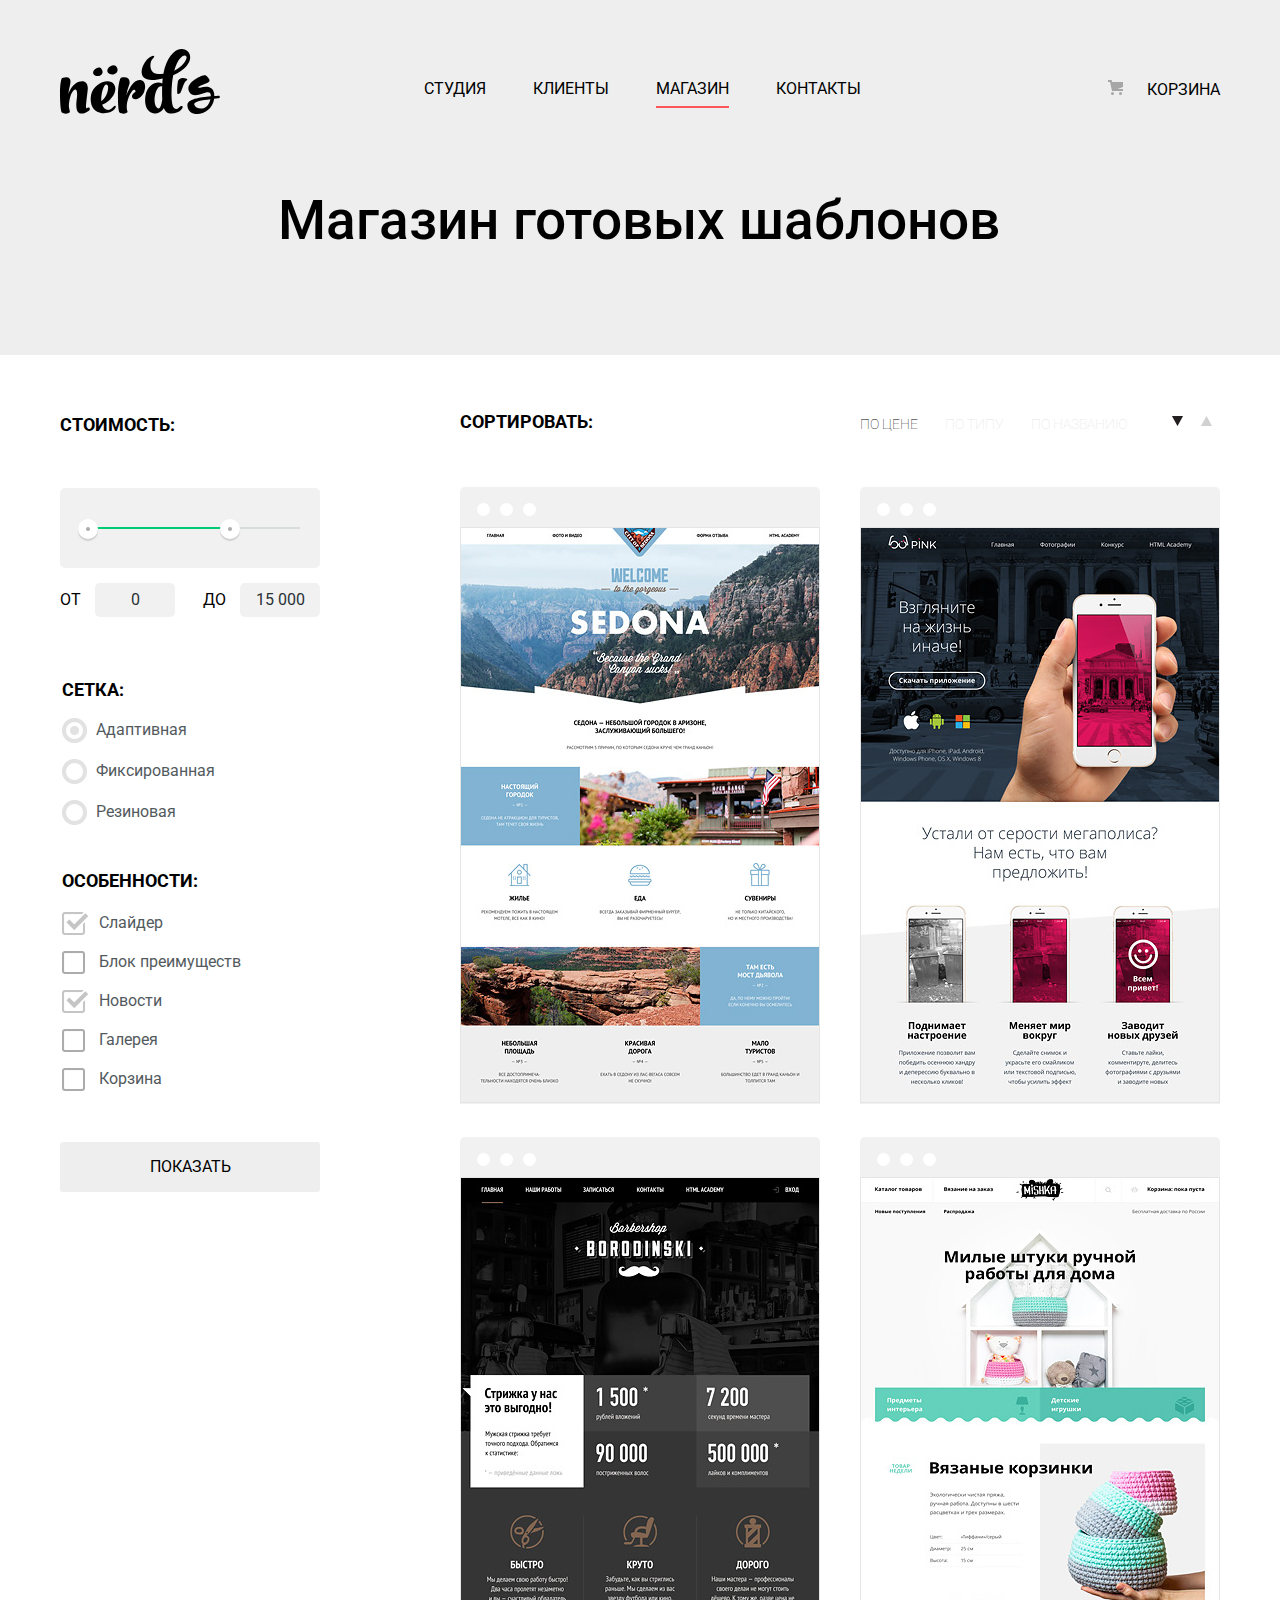
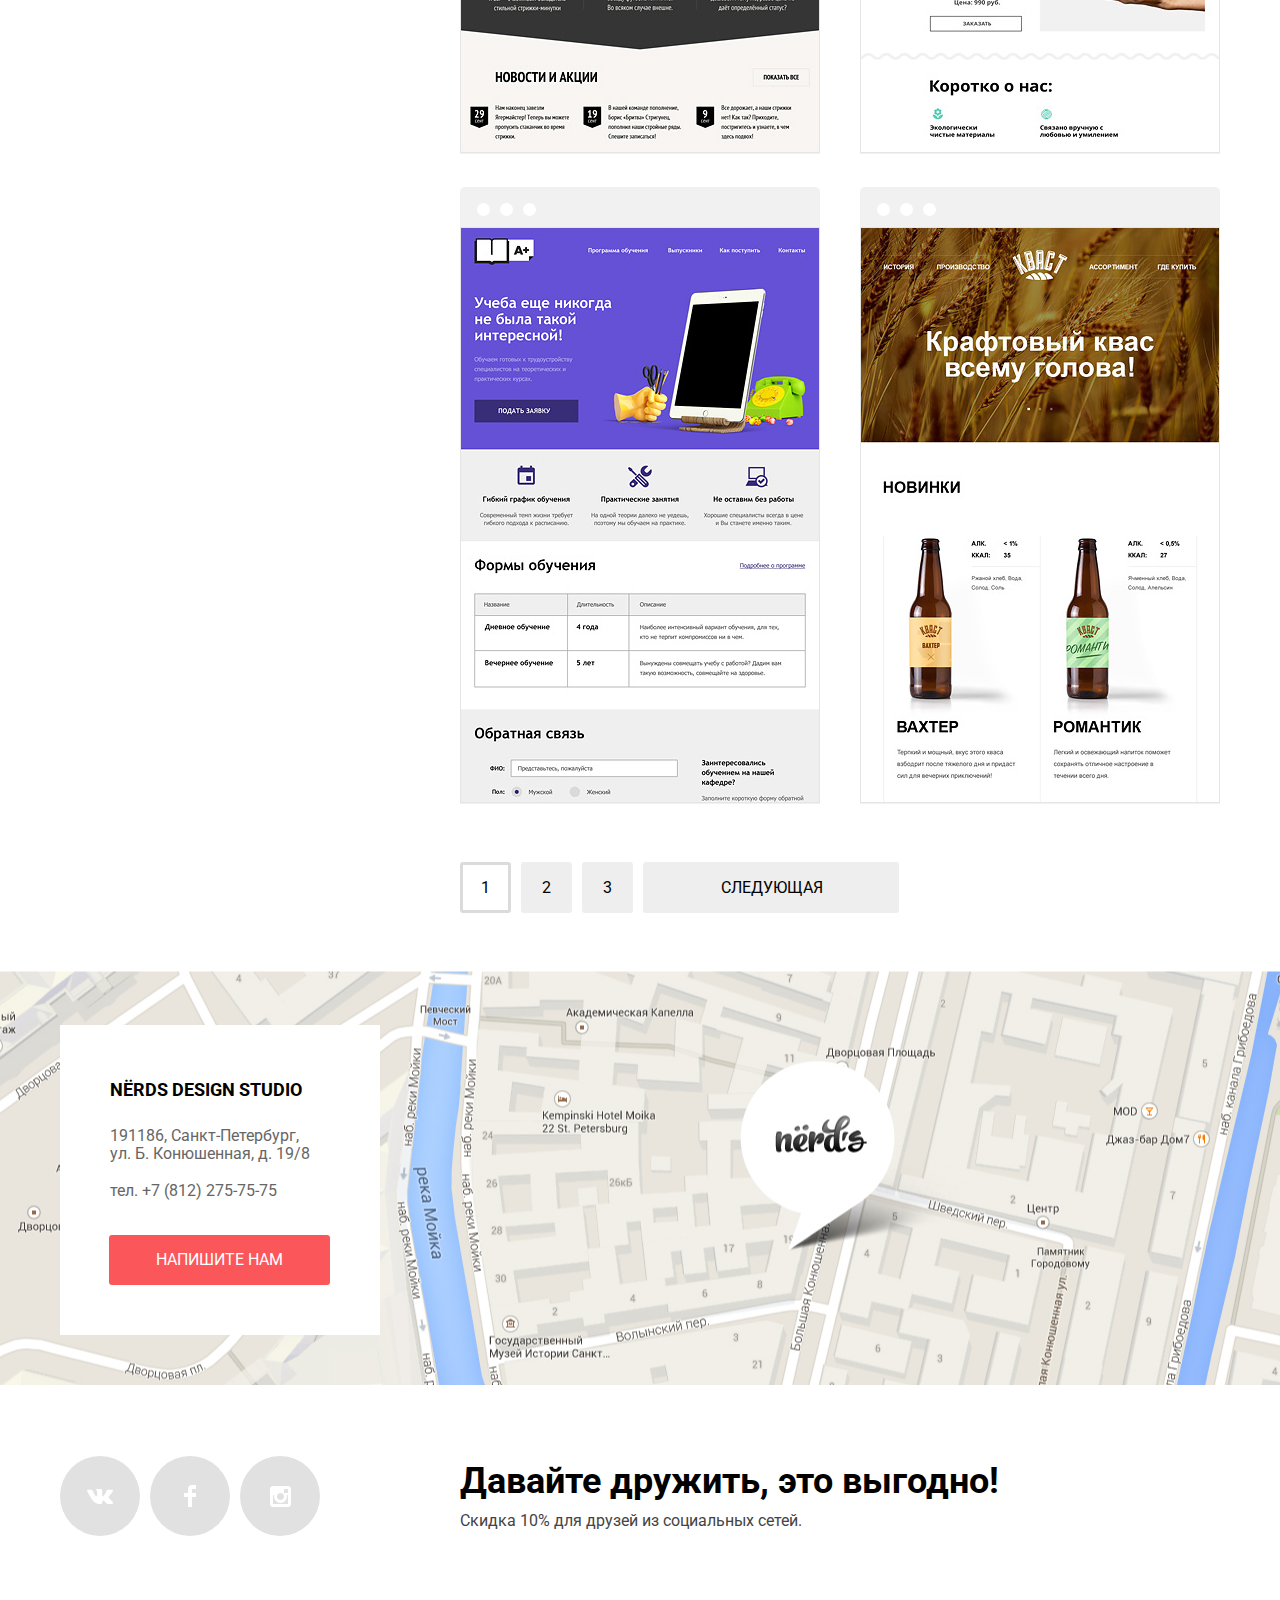
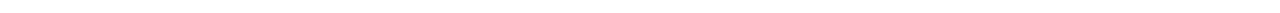
==== commit 16bb99ff: "проверка5" ====
--- a/inner.html
+++ b/inner.html
@@ -324,4 +324,4 @@
   <script src="js/min.script.js"></script>
 </body>
 
-</html>+</html>
--- a/css/min.style.css
+++ b/css/min.style.css
@@ -1 +1 @@
-body{font-family:"Roboto","Arial",sans-serif;font-size:16px;font-weight:400;line-height:24px;width:100%;min-width:1200px;margin:0;text-transform:uppercase;color:#000;background-color:#fff}a{text-decoration:none}.visually-hidden{position:absolute;clip:rect(0 0 0 0);width:1px;height:1px;margin:-1px}.container{width:1160px;margin:0 auto;padding:0 20px}main{display:block}.button{font-size:16px;line-height:18px;display:inline-block;vertical-align:middle;width:200px;margin-top:30px;margin-bottom:30px;padding:16px;text-align:center;vertical-align:middle;text-transform:uppercase;color:#fff;border:none;border-radius:3px;background-color:#fb565a}.button:hover{color:#fff;background-color:#e74246}.button:active{color:#e26c6e;background-color:#d7373b}.button-slider{font-size:16px;line-height:18px;width:207px;height:10px;margin-bottom:80px;padding-bottom:22px}.button-show{width:260px;text-align:center;color:#000;background-color:#eee}.button-show:hover{color:#000;background-color:#dfdfdf}.button-show:active{color:#959595;background-color:#d5d5d5;box-shadow:inset 0 3px 0 0 #bfbfbf}.write{width:189px;padding:16px;text-align:center;margin:10px 20px 7px 19px}.send{width:220px;margin-top:23px;margin-bottom:6px;padding-top:13px;padding-bottom:13px;text-align:center}.price{width:200px;margin:0 auto;margin-top:16px;margin-left:3px;padding:16px 0;padding-left:0;padding-right:0}.price a{padding-top:40px}.top{background-color:#eee}.logo:hover{opacity:.7}.logo:active{opacity:.4}.main-header{background-color:#eee}.header{padding-top:49px}.main-header ul{padding:0;list-style:none}.main-navigation a{color:#000}.main-navigation a:hover{color:#fb565a}.main-navigation a:focus{color:#a6a6a6}.main-navigation .active{border-bottom:2px solid #fb565a}.main-navigation{font-size:16px;line-height:30px;display:flex;flex-direction:row;padding-top:50px;text-transform:uppercase;justify-content:space-between}.site-navigation{display:flex;margin-top:25px;margin-right:45px;padding:0;width:440px;justify-content:center;flex-wrap:wrap}.site-navigation-item{margin-left:45px}.site-navigation-item:first-child{margin-left:0}.site-navigation-item:last-child{margin-right:0}.user-navigation{font-size:16px;line-height:30px;margin-top:10px}.cart img{margin-right:20px}h1{font-size:55px;font-weight:700;line-height:55px;margin-bottom:0;padding-top:30px;padding-bottom:110px;text-align:center;text-transform:none}.slider{position:relative;width:100%}.slider-controls{font-size:0;position:absolute;z-index:100;bottom:104px;left:50%;width:160px;height:18px;transform:translateX(-50%);text-align:center}.slider-controls i{position:relative;display:inline-block;width:18px;height:18px;padding:8px;cursor:pointer;vertical-align:middle;border-radius:50%}.slider-controls i::after{position:absolute;z-index:1;top:8px;left:8px;width:18px;height:18px;content:"";border-radius:50%;background:#fff}.slider-controls .active::before{position:absolute;z-index:2;top:50%;left:50%;width:4px;height:4px;margin:-4px;content:"";border:2px solid #c1c1c1;border-radius:50%;background-color:inherit}.slider-item{height:407px;padding-top:15px;background-repeat:no-repeat;background-position:right bottom;background-size:auto}.slider-item .title{font-size:55px;font-weight:500;line-height:55px;max-width:600px;margin:0;margin-bottom:27px;padding-top:52px;text-transform:none}.slider-item .text{font-size:16px;line-height:24px;max-width:430px;margin:0;margin-bottom:10px;text-transform:none;color:#000}.first{background-image:url(../img/slide-first.png);background-position:93% 100%}.second{display:none;background-image:url(../img/slide-second.png);background-position:100% 0}.third{display:none;background-image:url(../img/slide-third.png);background-position:100% 20px}.wrap-slider{display:flex;flex-direction:row}.advantages{width:100%;margin-top:70px;padding-bottom:32px;border-bottom:2px solid #eee}.advantages ul{display:flex;flex-direction:row;width:100%;margin-top:78px;padding:0;list-style:none;justify-content:flex-start;overflow:auto}.advantage-item{width:300px;min-height:348px;margin-right:100px}.advantage-item:first-child{margin-left:0}.advantages h3{font-size:24px;line-height:30px;margin-top:20px;margin-bottom:15px;text-transform:uppercase}.advantages p{font-size:16px;line-height:24px;width:260px;margin:0;margin-bottom:23px;text-transform:none;color:#000}.advantage{display:inline-block;vertical-align:middle;width:128px;margin-top:10px;padding:16px}.advantage-app{background-color:#00ca74}.advantage-app:hover{background-color:#00bc6c}.advantage-app:active{color:#4dc491;background-color:#00aa62}.advantage-presentation{background-color:#efc84a}.advantage-presentation:hover{background-color:#eab534}.advantage-presentation:active{color:#ebba53;background-color:#e5a722}.wrap-column{display:flex;flex-direction:row;width:100%;margin-top:36px;padding-bottom:58px;border-bottom:2px solid #eee;justify-content:space-between}.information{width:660px;list-style:none}.information ul{list-style:none}.statistic ul{list-style:none}.information h3{font-size:45px;font-weight:500;line-height:45px;margin:0;margin-top:40px;margin-bottom:32px;text-transform:none}.information b{font-size:16px;font-weight:700;line-height:24px}.information p{font-size:16px;line-height:24px;margin:0;margin-bottom:40px;text-transform:none;color:#000}.products ul{padding:0;list-style:none}.product-item{font-size:16px;line-height:24px;margin-top:23px;text-transform:none;color:#000}.products li:before{display:inline-block;width:25px;height:2px;margin:0 5px 4px -37px;content:"";vertical-align:middle;background-color:#fb565a}.statistic-item b{font-size:45px;line-height:45px}.statistic-item span{font-size:25px;vertical-align:super}.statistic{display:flex;flex-direction:column;width:360px;justify-content:flex-start}.statistic figure{margin:0;margin-top:4px;margin-bottom:0}.statistic h3{font-size:16px;line-height:24px;margin-top:26px;margin-left:17px}.statistic ul{display:flex;margin-top:4px;padding:0;justify-content:flex-start}.statistic b{font-size:45px;line-height:45px}.statistic p{font-size:16px;line-height:18px;margin:0;padding-top:19px;text-transform:none}.statistic-item{width:100px;margin-top:12px;margin-left:19px}.statistic-item:first-child{margin-left:0}.wrap-partners{margin-top:47px;margin-bottom:77px;border-bottom:2px solid #eee}.partners{position:relative;display:flex;flex-direction:row;margin:0;padding:0;padding-bottom:4px;list-style:none;text-align:center;justify-content:flex-start;flex-wrap:wrap;align-items:center}.logo-item{display:inline-block;vertical-align:middle}.partner-item a{opacity:.2}.partner-item a:hover{opacity:1}.partner-item a:active{opacity:.1}.partner-item:first-of-type{margin-top:10px;margin-left:30px}.partner-item{position:relative;margin-right:100px;padding-bottom:33px;cursor:pointer}.partner-item:last-child{margin-right:0;margin-left:20px;margin-top:3px}.partner-item:first-child::after{position:absolute;top:2px;right:-51px;width:2px;height:55px;content:"";background:#eee}.partner-item:nth-of-type(2)::after{position:absolute;top:20px;right:-43px;width:2px;height:55px;content:"";background:#eee}.partner-item:nth-of-type(3)::after{position:absolute;top:2px;right:-57px;width:2px;height:55px;content:"";background:#eee}.filter-item{margin:0;padding:0;border:none}.range-filter{width:260px}.filter-item legend{font-size:18px;font-weight:700;line-height:24px;text-transform:uppercase}.range-controls{position:relative;height:41px;margin-top:50px;margin-bottom:15px;padding-top:39px;padding-right:20px;padding-left:20px;border-radius:5px;background-color:#f1f1f1}.range-controls .scale{height:2px;background:#d7dcde}.range-controls .bar{width:70%;height:2px;background:#00ca74}.range-controls .toggle{position:absolute;top:31px;left:0;width:4px;height:4px;padding:0;cursor:pointer;border:8px solid #fff;border-radius:50%;background-color:#ababab;box-shadow:0 2px 1px 0 #cfcfcf}.range-controls .toggle-min{left:18px}.range-controls .toggle-max{left:160px}.price-controls{font-size:0}.price-controls label{font-size:16px;display:inline-block;width:50%;vertical-align:middle;text-transform:uppercase}.price-controls input{font-family:"Roboto","Arial",sans-serif;font-size:16px;width:60px;margin-left:10px;padding:8px 10px;text-align:center;color:#283136;border:none;border-radius:5px;background:#f1f1f1}.max-price{text-align:right}.filter-grid{font-size:16px;margin-top:60px;padding:0;color:#c1c1c1;border:none}.filter-grid p{font-size:16px;line-height:20px;text-align:left;text-transform:none;opacity:.8;color:#283136}.filter-grid p:hover{opacity:1}.filter-grid legend{font-size:18px;font-weight:700;line-height:24px;text-transform:uppercase;color:#000}.filter-specials{font-size:16px;margin-top:28px;margin-bottom:5px;padding:0;color:#c1c1c1;border:none}.filter-specials legend{font-size:18px;font-weight:700;line-height:24px;text-transform:uppercase;color:#000;margin-bottom:3px}.filter-specials p{font-size:16px;line-height:20px;text-align:left;text-transform:none;opacity:.8;color:#283136}.filter-specials p:hover{opacity:1}.filter-grid .filter-specials input[type="checkbox"],input[type="radio"]{display:none}.filter-grid input[type="radio"]+label:before{display:inline-block;width:25px;height:25px;margin-right:5px;content:"";text-align:center;vertical-align:middle;opacity:.4;background-image:url(../img/radio-off.png);background-repeat:no-repeat;background-position:left center}.filter-grid input[type="radio"]:checked+label:before{background-image:url(../img/radio-on.png)}.filter-specials input[type="checkbox"]+label:before{display:inline-block;width:30px;height:23px;margin-right:3px;content:"";vertical-align:middle;opacity:.4;background-image:url(../img/checkbox-off.png);background-repeat:no-repeat;background-position:left center}.filter-specials input[type="checkbox"]:checked+label:before{background-image:url(../img/checkbox-on.png)}.wrap-filter{display:block;width:260px;padding:0}.sort-wrap{display:flex;justify-content:flex-start}.sort-item a{font-size:14px;font-weight:100;line-height:18px;color:#e5e5e5}.sort-item a:hover{color:#adadad}.sort-item a:focus{color:#000}.sort-item a:active{color:#000}.sort-item .active{color:#000}.sort-list{display:flex;flex-direction:row;margin:0;margin-right:45px;margin-left:265px;padding:0;list-style:none;justify-content:flex-start}.sort-item{margin-right:27px}.sort-item a{font-size:14px;line-height:18px;position:relative;vertical-align:text-top;width:11px;height:10px}.sort-item:last-child{margin-right:0}.sort-direction{display:flex;flex-direction:row;margin:0;padding:0;list-style:none}.direction-item.up a:after{content:"";width:11px;height:10px;position:absolute;top:420px;left:1252px;background:url(../img/icon-up-dir.png);transform:rotate(180deg)}.direction-item.down a:after{content:"";width:11px;height:10px;position:absolute;top:420px;left:1280px;background:url(../img/icon-up-dir.png);opacity:.2}.up{padding-right:20px}.column{display:flex;flex-direction:row;margin-top:58px;justify-content:space-between}.central b{font-size:18px;line-height:18px}.clients{display:flex;margin-top:50px;padding:0;flex-wrap:wrap;justify-content:space-between}.client{position:relative;margin-bottom:33px;cursor:pointer}.central{display:flex;flex-direction:column;width:760px;margin-left:auto}.image-wrap{position:relative;overflow:hidden;width:360px;height:617px;border-top-left-radius:5px;border-top-right-radius:5px;background-color:#f1f1f1}.image-head{font-size:0;position:relative;width:360px;height:30px;padding-top:10px;padding-left:12px}.image-head:before{color:#f1f1f1}.image-wrap:hover .client-description{opacity:1}.image-wrap:hover .image-head{background-color:#4d4d4d}.image-head span{display:inline-block;width:13px;height:13px;margin-right:10px;vertical-align:middle;border-radius:50%;background-color:#fff}.image-head span:first-child{margin-left:5px}.client-description{position:absolute;bottom:0;overflow:auto;overflow-wrap:break-word;width:360px;height:233px;max-height:233px;opacity:0;text-align:center;background-color:#eee}.client-description:hover{opacity:1}.client-description h3{font-size:18px;font-weight:700;line-height:30px;padding-top:10px;margin-bottom:0;color:#000}.client-description h3:hover{color:#b2b1b1}.client-description p{font-size:16px;font-weight:200;line-height:18px;width:240px;height:50px;overflow:auto;margin:0 auto;padding:0;padding-top:15px;text-align:center;text-transform:none;color:#9c9c9c}.paginator a:hover{color:#000;background-color:#dfdfdf}.paginator{font-size:16px;line-height:50px;display:flex;margin:0;margin-top:25px;margin-bottom:55px;padding:0;list-style:none;text-align:left;text-transform:uppercase;flex-wrap:wrap}.paginator-item{display:inline}.paginator-item a{margin-right:11px;padding:16px 21px;color:#000;border-radius:3px;background-color:#eee}.paginator-item.active a{padding:13px 18px;border:3px solid #dbdbdb;background-color:#fff}.paginator-item a:active{padding:16px 21px;border:none;background-color:#d5d5d5;box-shadow:inset 0 3px 0 0 #bfbfbf}.paginator-item.next:active a{padding-right:76px;padding-left:76px}.paginator-item.next a{padding-left:76px;padding-right:76px}.social{display:flex;margin-top:69px;margin-bottom:77px}.footer-social{width:260px;display:flex;justify-content:space-between;flex-wrap:wrap;padding-left:0;margin:0;margin-top:2px}.footer-social a{position:relative;display:flex;width:80px;height:80px;border-radius:50%;background-color:#e1e1e1;background-repeat:no-repeat;background-position:center;align-items:center;justify-content:space-around}.footer-social a:hover{background-color:#e74246}.footer-social a:active{background-color:#d7373b}.footer-contacts{font-size:16px;line-height:18px;color:#000}.footer-contacts b{font-size:16px;font-weight:700;line-height:18px}.promote{margin-left:140px;padding-top:13px}.promote b{font-size:36px;font-weight:bolder;text-transform:none;color:#000}.promote p{font-size:16px;line-height:22px;margin:0;margin-top:10px;text-transform:none;color:#444}.map-container{width:100%;height:419px;margin:0;padding:0;overflow:hidden;text-align:center;background-color:#dbdad4;background-image:url(../img/map.jpg);background-repeat:no-repeat;background-position:50%}.container-mark{position:absolute;display:flex;flex-direction:column;width:260px;min-height:250px;margin:0 auto;margin-top:59px;padding:30px;text-align:left;background:#fff;flex-wrap:wrap;overflow:auto}.container-mark h3{margin-top:22px;margin-left:20px;overflow:auto}.container-mark .text{font-size:16px;line-height:18px;height:37px;color:#666;margin:0;margin-top:7px;text-transform:none;margin-left:20px;overflow:auto}.container-mark .phone{font-size:16px;line-height:18px;font-weight:400;color:#666;text-transform:none;margin-left:20px;margin-bottom:28px}.footer-contacts h3{margin-bottom:33px}.form-wrap{display:flex;flex-direction:row;width:760px}.modal-form{padding-top:75px;padding-left:20px;position:fixed;width:960px;background:#fff;left:50%;top:50%;margin-left:-470px;margin-top:-300px;box-shadow:0 25px 100px 0 #000;z-index:100;display:none}.modal-form b{font-size:45px;font-weight:500;line-height:45px;margin-top:0;margin-left:50px;text-transform:none}.modal-show{display:block;animation:bounce .6s}@keyframes bounce{0%{transform:translateY(-2000px)}70%{transform:translateY(30px)}90%{transform:translateY(-10px)}100%{transform:translateY(0)}}.form-area{width:760px;margin:50px}.input-write label{font-size:16px;font-weight:700;line-height:18px}.input-write input{font-size:16px;line-height:18px;width:360px;height:48px;padding-left:15px;opacity:.2;border:2px solid #000;border-radius:3px;outline:none}.input-write:first-child{margin-right:70px}.input-write textarea{font-size:16px;line-height:18px;width:810px;height:103px;padding-top:15px;padding-left:15px;resize:none;opacity:.2;border:2px solid #000;border-radius:3px;outline:none}.input-write .letter{margin-top:60px}.input-write input:hover{border-color:#b4b9bb}.input-write input:focus{border-color:#000}.input-write input:invalid{border-color:#e74246}.input-write textarea:hover{border-color:#b4b9bb}.input-write textarea:focus{border-color:#000}.input-write textarea:invalid{border-color:#e74246}.input-write .name{margin-left:40px}.modal-close{font-size:0;position:absolute;top:80px;right:60px;width:30px;height:30px;cursor:pointer;border:0;outline:0;background-color:transparent}.modal-close:hover::before,.modal-close:hover::after{opacity:1}.modal-close:active::before,.modal-close:active::after{opacity:.2}.modal-close::before,.modal-close::after{position:absolute;top:10px;left:2px;width:20px;height:3px;content:"";opacity:.5;border-radius:2px;background-color:#fb565a}.modal-close::before{transform:rotate(45deg)}.modal-close::after{transform:rotate(-45deg)}
+body{font-family:"Roboto","Arial",sans-serif;font-size:16px;font-weight:400;line-height:24px;width:100%;min-width:1200px;margin:0;text-transform:uppercase;color:#000;background-color:#fff}a{text-decoration:none}.visually-hidden{position:absolute;clip:rect(0 0 0 0);width:1px;height:1px;margin:-1px}.container{width:1160px;margin:0 auto;padding:0 20px}main{display:block}.button{font-size:16px;line-height:18px;display:inline-block;vertical-align:middle;width:200px;margin-top:30px;margin-bottom:30px;padding:16px;text-align:center;vertical-align:middle;text-transform:uppercase;color:#fff;border:none;border-radius:3px;background-color:#fb565a}.button:hover{color:#fff;background-color:#e74246}.button:active{color:#e26c6e;background-color:#d7373b}.button-slider{font-size:16px;line-height:18px;width:207px;height:10px;margin-bottom:80px;padding-bottom:22px}.button-show{width:260px;text-align:center;color:#000;background-color:#eee}.button-show:hover{color:#000;background-color:#dfdfdf}.button-show:active{color:#959595;background-color:#d5d5d5;box-shadow:inset 0 3px 0 0 #bfbfbf}.write{width:189px;padding:16px;text-align:center;margin:10px 20px 7px 19px}.send{width:220px;margin-top:23px;margin-bottom:6px;padding-top:13px;padding-bottom:13px;text-align:center}.price{width:200px;margin:0 auto;margin-top:17px;margin-left:3px;padding:16px 0;padding-left:0;padding-right:0}.price a{padding-top:40px}.top{background-color:#eee}.logo:hover{opacity:.7}.logo:active{opacity:.4}.main-header{background-color:#eee}.header{padding-top:49px}.main-header ul{padding:0;list-style:none}.main-navigation a{color:#000}.main-navigation a:hover{color:#fb565a}.main-navigation a:focus{color:#a6a6a6}.main-navigation .active{border-bottom:2px solid #fb565a}.main-navigation{font-size:16px;line-height:30px;display:flex;flex-direction:row;padding-top:49px;text-transform:uppercase;justify-content:space-between}.site-navigation{display:flex;margin-top:25px;margin-right:50px;margin-left:7px;padding:0;width:450px;justify-content:center;flex-wrap:wrap}.site-navigation-item{margin-left:47px}.site-navigation-item:first-child{margin-left:0}.site-navigation-item:last-child{margin-right:0}.user-navigation{font-size:16px;line-height:30px;margin-top:10px}.cart img{margin-right:20px}h1{font-size:55px;font-weight:500;line-height:55px;margin:0 auto;margin-top:38px;margin-right:3px;padding-top:31px;padding-bottom:107px;text-align:center;text-transform:none}.slider{position:relative;width:100%}.slider-controls{font-size:0;position:absolute;z-index:100;bottom:104px;left:50%;width:160px;height:18px;transform:translateX(-50%);text-align:center}.slider-controls i{position:relative;display:inline-block;width:18px;height:18px;padding:8px;cursor:pointer;vertical-align:middle;border-radius:50%}.slider-controls i::after{position:absolute;z-index:1;top:8px;left:8px;width:18px;height:18px;content:"";border-radius:50%;background:#fff}.slider-controls .active::before{position:absolute;z-index:2;top:50%;left:50%;width:4px;height:4px;margin:-4px;content:"";border:2px solid #c1c1c1;border-radius:50%;background-color:inherit}.slider-item{height:407px;padding-top:15px;background-repeat:no-repeat;background-position:right bottom;background-size:auto}.slider-item .title{font-size:55px;font-weight:500;line-height:55px;max-width:600px;margin:0;margin-bottom:27px;padding-top:53px;text-transform:none}.slider-item .text{font-size:16px;line-height:24px;max-width:430px;margin:0;margin-bottom:9px;text-transform:none;color:#000}.first{background-image:url(../img/slide-first.png);background-position:93% 100%}.second{display:none;background-image:url(../img/slide-second.png);background-position:100% 0}.third{display:none;background-image:url(../img/slide-third.png);background-position:100% 20px}.wrap-slider{display:flex;flex-direction:row}.advantages{width:100%;margin-top:70px;padding-bottom:32px;border-bottom:2px solid #eee}.advantages ul{display:flex;flex-direction:row;width:100%;margin-top:78px;padding:0;list-style:none;justify-content:flex-start;overflow:auto}.advantage-item{width:300px;min-height:348px;margin-right:100px}.advantage-item:first-child{margin-left:0}.advantages h3{font-size:24px;line-height:30px;margin-top:19px;margin-bottom:15px;text-transform:uppercase}.advantages p{font-size:16px;line-height:24px;width:260px;margin:0;margin-bottom:22px;text-transform:none;color:#000}.advantage{display:inline-block;vertical-align:middle;width:128px;margin-top:10px;padding:16px}.advantage-app{background-color:#00ca74}.advantage-app:hover{background-color:#00bc6c}.advantage-app:active{color:#4dc491;background-color:#00aa62}.advantage-presentation{background-color:#efc84a}.advantage-presentation:hover{background-color:#eab534}.advantage-presentation:active{color:#ebba53;background-color:#e5a722}.wrap-column{display:flex;flex-direction:row;width:100%;margin-top:38px;padding-bottom:58px;border-bottom:2px solid #eee;justify-content:space-between}.information{width:660px;list-style:none}.information ul{list-style:none}.statistic ul{list-style:none}.information h3{font-size:45px;font-weight:500;line-height:45px;margin:0;margin-top:40px;margin-bottom:34px;text-transform:none}.information b{font-size:16px;font-weight:700;line-height:24px}.information p{font-size:16px;line-height:24px;margin:0;margin-bottom:39px;text-transform:none;color:#000}.products ul{padding:0;list-style:none}.product-item{font-size:16px;line-height:24px;margin-top:23px;text-transform:none;color:#000}.products li:before{display:inline-block;width:25px;height:2px;margin:0 5px 4px -37px;content:"";vertical-align:middle;background-color:#fb565a}.statistic-item b{font-size:45px;line-height:45px}.statistic-item span{font-size:25px;vertical-align:super}.statistic{display:flex;flex-direction:column;width:360px;justify-content:flex-start}.statistic figure{margin:0;margin-top:2px;margin-bottom:0}.statistic h3{font-size:16px;line-height:24px;margin-top:26px;margin-left:17px}.statistic ul{display:flex;margin-top:4px;padding:0;justify-content:flex-start}.statistic b{font-size:45px;line-height:45px}.statistic p{font-size:16px;line-height:18px;margin:0;padding-top:19px;text-transform:none}.statistic-item{width:100px;margin-top:12px;margin-left:19px}.statistic-item:first-child{margin-left:0}.wrap-partners{margin-top:47px;margin-bottom:74px;border-bottom:2px solid #eee}.partners{position:relative;display:flex;flex-direction:row;margin:0;padding:0;padding-bottom:4px;list-style:none;text-align:center;justify-content:flex-start;flex-wrap:wrap;align-items:center}.logo-item{display:inline-block;vertical-align:middle}.partner-item a{opacity:.2}.partner-item a:hover{opacity:1}.partner-item a:active{opacity:.1}.partner-item:first-of-type{margin-top:10px;margin-left:30px}.partner-item{position:relative;margin-right:100px;padding-bottom:33px;cursor:pointer}.partner-item:last-child{margin-right:0;margin-left:20px;margin-top:3px}.partner-item:first-child::after{position:absolute;top:2px;right:-51px;width:2px;height:55px;content:"";background:#eee}.partner-item:nth-of-type(2)::after{position:absolute;top:20px;right:-43px;width:2px;height:55px;content:"";background:#eee}.partner-item:nth-of-type(3)::after{position:absolute;top:2px;right:-57px;width:2px;height:55px;content:"";background:#eee}.filter-item{margin:0;padding:0;border:none}.range-filter{width:260px}.filter-item legend{font-size:18px;font-weight:700;line-height:24px;text-transform:uppercase}.range-controls{position:relative;height:41px;margin-top:51px;margin-bottom:15px;padding-top:39px;padding-right:20px;padding-left:20px;border-radius:5px;background-color:#f1f1f1}.range-controls .scale{height:2px;background:#d7dcde}.range-controls .bar{width:70%;height:2px;background:#00ca74}.range-controls .toggle{position:absolute;top:31px;left:0;width:4px;height:4px;padding:0;cursor:pointer;border:8px solid #fff;border-radius:50%;background-color:#ababab;box-shadow:0 2px 1px 0 #cfcfcf}.range-controls .toggle-min{left:18px}.range-controls .toggle-max{left:160px}.price-controls{font-size:0}.price-controls label{font-size:16px;display:inline-block;width:50%;vertical-align:middle;text-transform:uppercase}.price-controls input{font-family:"Roboto","Arial",sans-serif;font-size:16px;width:60px;margin-left:10px;padding:8px 10px;text-align:center;color:#283136;border:none;border-radius:5px;background:#f1f1f1}.max-price{text-align:right}.filter-grid{font-size:16px;margin-top:61px;padding:0;color:#c1c1c1;border:none}.filter-grid p{font-size:16px;line-height:20px;text-align:left;text-transform:none;opacity:.8;color:#283136}.filter-grid p:hover{opacity:1}.filter-grid legend{font-size:18px;font-weight:700;line-height:24px;text-transform:uppercase;color:#000}.filter-specials{font-size:16px;margin-top:28px;margin-bottom:5px;padding:0;color:#c1c1c1;border:none}.filter-specials legend{font-size:18px;font-weight:700;line-height:24px;text-transform:uppercase;color:#000;margin-bottom:3px}.filter-specials p{font-size:16px;line-height:20px;text-align:left;text-transform:none;opacity:.8;color:#283136}.filter-specials p:hover{opacity:1}.filter-grid .filter-specials input[type="checkbox"],input[type="radio"]{display:none}.filter-grid input[type="radio"]+label:before{display:inline-block;width:25px;height:25px;margin-right:5px;content:"";text-align:center;vertical-align:middle;opacity:.4;background-image:url(../img/radio-off.png);background-repeat:no-repeat;background-position:left center}.filter-grid input[type="radio"]:checked+label:before{background-image:url(../img/radio-on.png)}.filter-specials input[type="checkbox"]+label:before{display:inline-block;width:30px;height:23px;margin-right:3px;content:"";vertical-align:middle;opacity:.4;background-image:url(../img/checkbox-off.png);background-repeat:no-repeat;background-position:left center}.filter-specials input[type="checkbox"]:checked+label:before{background-image:url(../img/checkbox-on.png)}.wrap-filter{display:block;width:260px;padding:0}.sort-wrap{display:flex;justify-content:flex-start}.sort-item a{font-size:14px;font-weight:100;line-height:18px;color:#e5e5e5}.sort-item a:hover{color:#adadad}.sort-item a:focus{color:#000}.sort-item a:active{color:#000}.sort-item .active{color:#000}.sort-list{display:flex;flex-direction:row;margin:0;margin-right:42px;margin-left:267px;padding:0;list-style:none;justify-content:flex-start}.sort-item{margin-right:27px}.sort-item a{font-size:14px;line-height:18px;position:relative;vertical-align:text-top;width:11px;height:10px}.sort-item:last-child{margin-right:0}.sort-direction{position:relative;display:flex;flex-direction:row;margin:0;padding:0;list-style:none}.direction-item.up a:after{content:"";width:11px;height:10px;position:absolute;top:3px;right:7px;background:url(../img/icon-up-dir.png);transform:rotate(180deg)}.direction-item.down a:after{content:"";width:11px;height:10px;position:absolute;top:3px;right:-22px;background:url(../img/icon-up-dir.png);opacity:.2}.up{padding-right:20px}.column{display:flex;flex-direction:row;margin-top:58px;justify-content:space-between}.central b{font-size:18px;line-height:18px}.clients{display:flex;margin-top:50px;padding:0;flex-wrap:wrap;justify-content:space-between}.client{position:relative;margin-bottom:33px;cursor:pointer}.central{display:flex;flex-direction:column;width:760px;margin-left:auto}.image-wrap{position:relative;overflow:hidden;width:360px;height:617px;border-top-left-radius:5px;border-top-right-radius:5px;background-color:#f1f1f1}.image-head{font-size:0;position:relative;width:360px;height:30px;padding-top:10px;padding-left:12px}.image-head:before{color:#f1f1f1}.image-wrap:hover .client-description{opacity:1}.image-wrap:hover .image-head{background-color:#4d4d4d}.image-head span{display:inline-block;width:13px;height:13px;margin-right:10px;vertical-align:middle;border-radius:50%;background-color:#fff}.image-head span:first-child{margin-left:5px}.client-description{position:absolute;bottom:0;overflow:auto;overflow-wrap:break-word;width:360px;height:233px;max-height:233px;opacity:0;text-align:center;background-color:#eee}.client-description:hover{opacity:1}.client-description h3{font-size:18px;font-weight:700;line-height:30px;padding-top:10px;margin-bottom:0;color:#000}.client-description h3:hover{color:#b2b1b1}.client-description p{font-size:16px;font-weight:200;line-height:18px;width:240px;height:50px;overflow:auto;margin:0 auto;padding:0;padding-top:15px;text-align:center;text-transform:none;color:#9c9c9c}.paginator a:hover{color:#000;background-color:#dfdfdf}.paginator{font-size:16px;line-height:50px;display:flex;margin:0;margin-top:26px;margin-bottom:53px;padding:0;list-style:none;text-align:left;text-transform:uppercase;flex-wrap:wrap}.paginator-item{display:inline}.paginator-item a{margin-right:10px;padding:16px 21px;color:#000;border-radius:3px;background-color:#eee}.paginator-item.active a{padding:13px 18px;border:3px solid #dbdbdb;background-color:#fff}.paginator-item a:active{padding:16px 21px;border:none;background-color:#d5d5d5;box-shadow:inset 0 3px 0 0 #bfbfbf}.paginator-item.next:active a{padding-right:76px;padding-left:76px}.paginator-item.next a{padding-left:78px;padding-right:76px}.social{display:flex;margin-top:69px;margin-bottom:77px}.footer-social{width:260px;display:flex;justify-content:space-between;flex-wrap:wrap;padding-left:0;margin:0;margin-top:2px}.footer-social a{position:relative;display:flex;width:80px;height:80px;border-radius:50%;background-color:#e1e1e1;background-repeat:no-repeat;background-position:center;align-items:center;justify-content:space-around}.footer-social a:hover{background-color:#e74246}.footer-social a:active{background-color:#d7373b}.footer-contacts{font-size:16px;line-height:18px;color:#000}.footer-contacts b{font-size:16px;font-weight:700;line-height:18px}.promote{margin-left:140px;padding-top:9px}.promote b{font-size:36px;font-weight:bolder;line-height:36px;text-transform:none;color:#000}.promote p{font-size:16px;line-height:22px;margin:0;margin-top:10px;text-transform:none;color:#444}.map-container{width:100%;height:419px;margin:0;padding:0;overflow:hidden;text-align:center;background-color:#dbdad4;background-image:url(../img/map.jpg);background-repeat:no-repeat;background-position:50%}.container-mark{position:absolute;display:flex;flex-direction:column;width:260px;min-height:250px;margin:0 auto;margin-top:59px;padding:30px;text-align:left;background:#fff;flex-wrap:wrap;overflow:auto}.container-mark h3{font-size:18px;line-height:30px;margin-top:20px;margin-left:20px;margin-bottom:0;overflow:auto}.container-mark .text{font-size:16px;line-height:18px;height:37px;color:#666;margin:0;margin-top:22px;text-transform:none;margin-left:20px;overflow:auto}.container-mark .phone{font-size:16px;line-height:18px;font-weight:400;color:#666;text-transform:none;margin-left:20px;margin-bottom:25px;margin-top:18px}.footer-contacts h3{margin-bottom:33px}.form-wrap{display:flex;flex-direction:row;width:760px}.modal-form{padding-top:75px;padding-left:20px;position:fixed;width:960px;background:#fff;left:50%;top:50%;margin-left:-470px;margin-top:-300px;box-shadow:0 25px 100px 0 #000;z-index:100;display:none}.modal-form b{font-size:45px;font-weight:500;line-height:45px;margin-top:0;margin-left:50px;text-transform:none}.modal-show{display:block;animation:bounce .6s}@keyframes bounce{0%{transform:translateY(-2000px)}70%{transform:translateY(30px)}90%{transform:translateY(-10px)}100%{transform:translateY(0)}}.form-area{width:760px;margin:50px}.input-write label{font-size:16px;font-weight:700;line-height:18px}.input-write input{font-size:16px;line-height:18px;width:360px;height:48px;padding-left:15px;opacity:.2;border:2px solid #000;border-radius:3px;outline:none}.input-write:first-child{margin-right:70px}.input-write textarea{font-size:16px;line-height:18px;width:810px;height:103px;padding-top:15px;padding-left:15px;resize:none;opacity:.2;border:2px solid #000;border-radius:3px;outline:none}.input-write .letter{margin-top:60px}.input-write input:hover{border-color:#b4b9bb}.input-write input:focus{border-color:#000}.input-write input:invalid{border-color:#e74246}.input-write textarea:hover{border-color:#b4b9bb}.input-write textarea:focus{border-color:#000}.input-write textarea:invalid{border-color:#e74246}.input-write .name{margin-left:40px}.modal-close{font-size:0;position:absolute;top:80px;right:60px;width:30px;height:30px;cursor:pointer;border:0;outline:0;background-color:transparent}.modal-close:hover::before,.modal-close:hover::after{opacity:1}.modal-close:active::before,.modal-close:active::after{opacity:.2}.modal-close::before,.modal-close::after{position:absolute;top:10px;left:2px;width:20px;height:3px;content:"";opacity:.5;border-radius:2px;background-color:#fb565a}.modal-close::before{transform:rotate(45deg)}.modal-close::after{transform:rotate(-45deg)}
